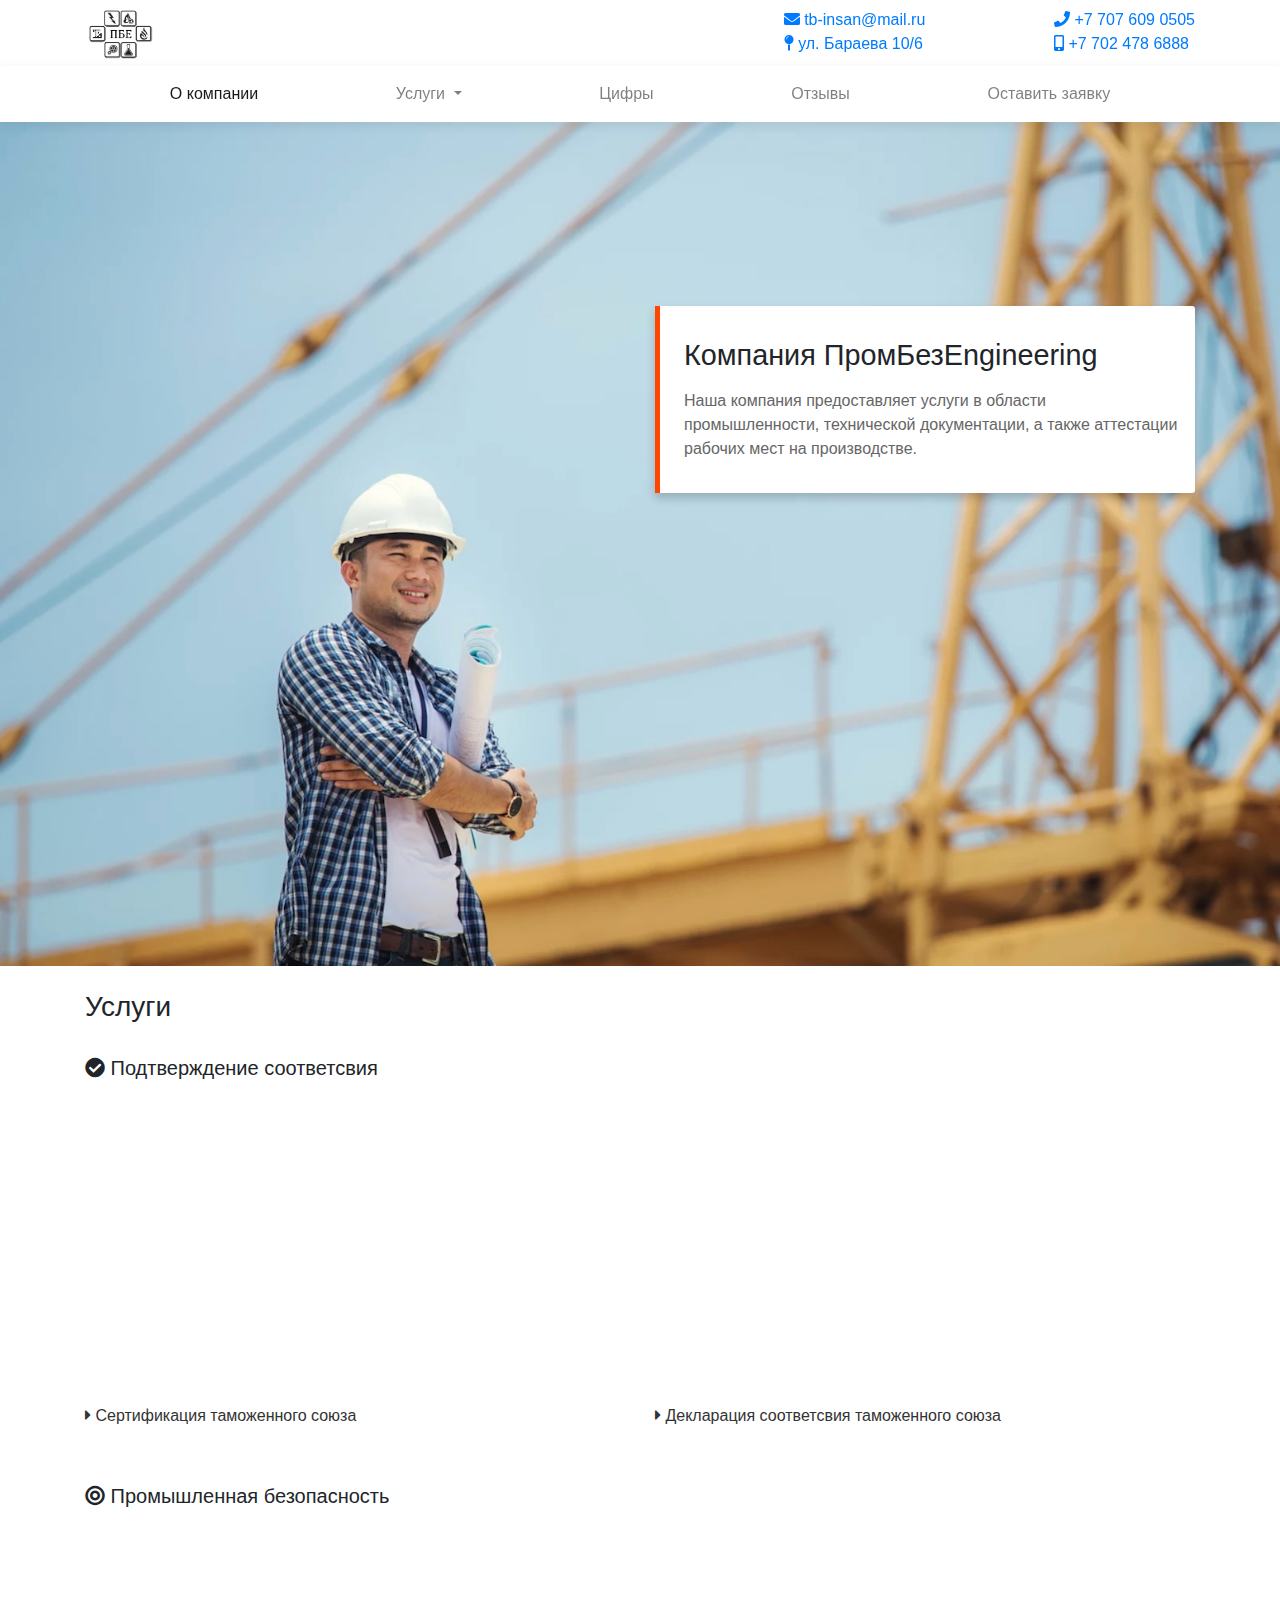
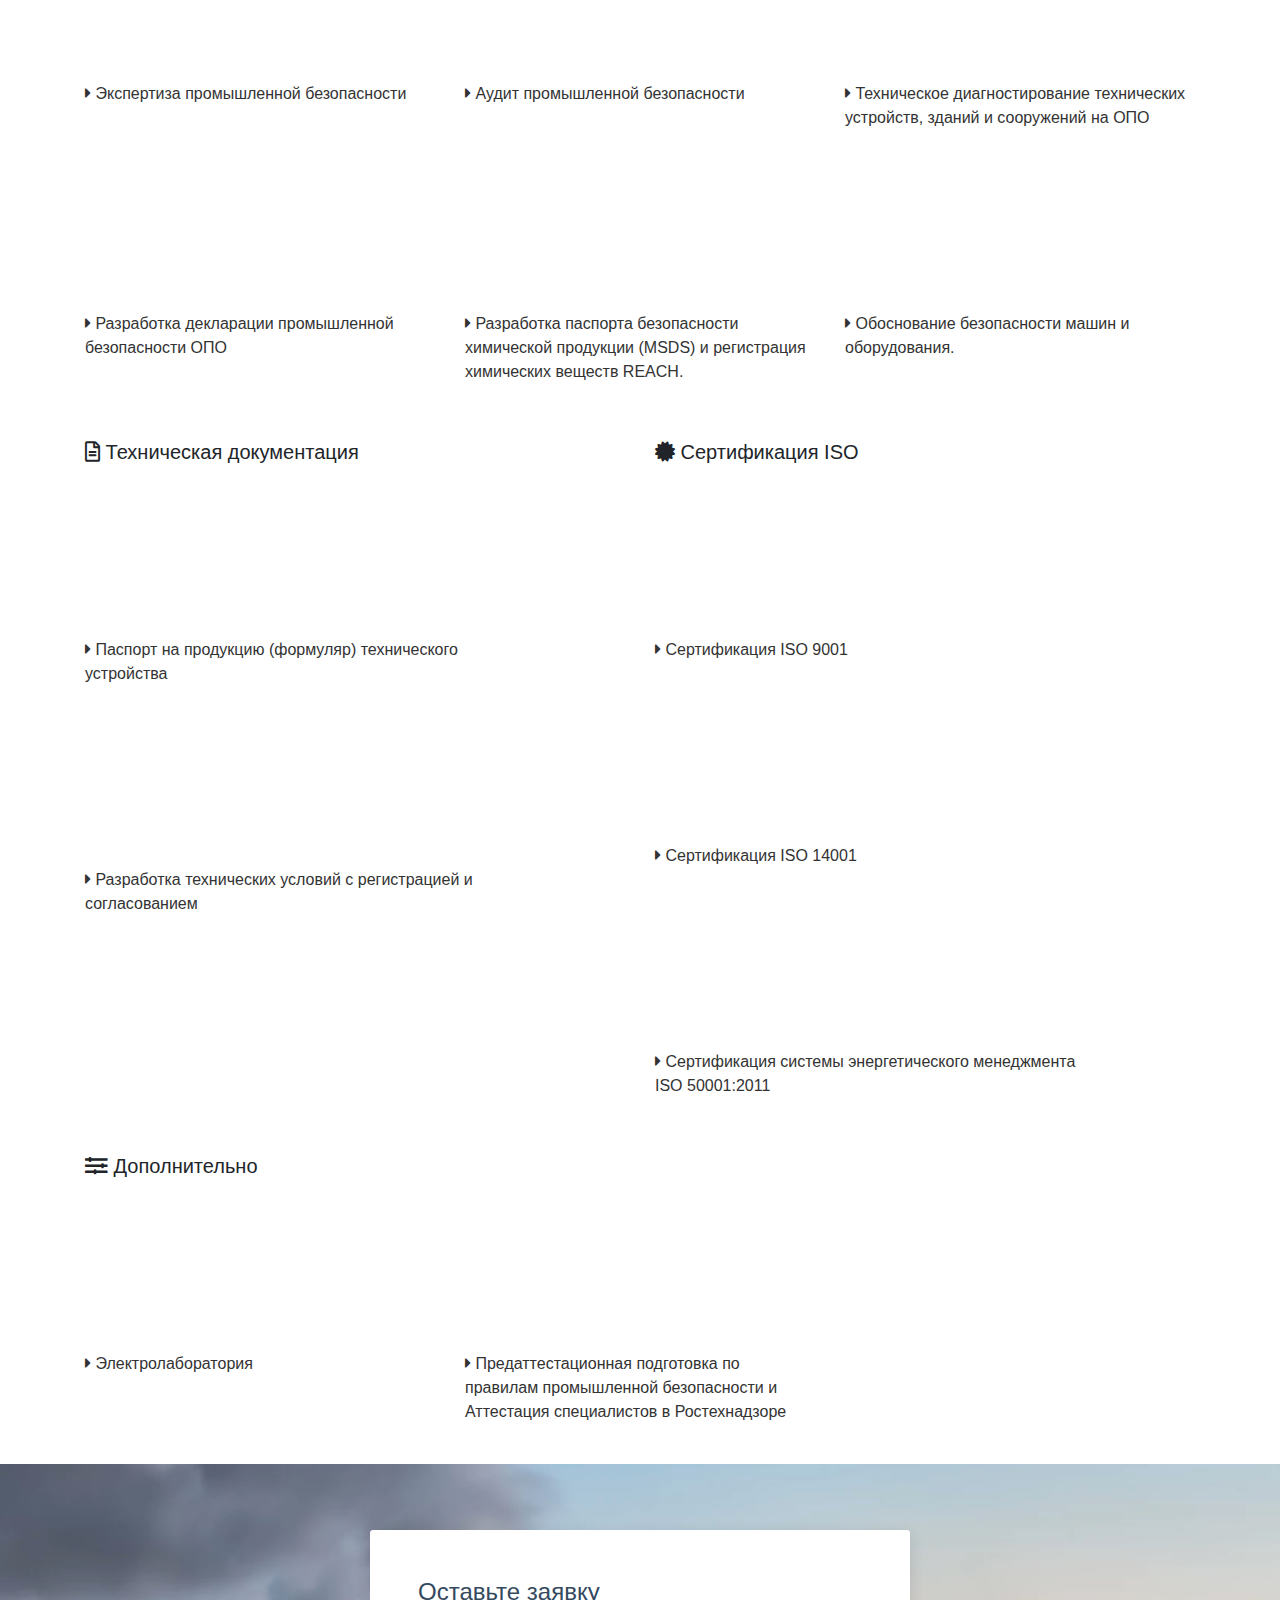
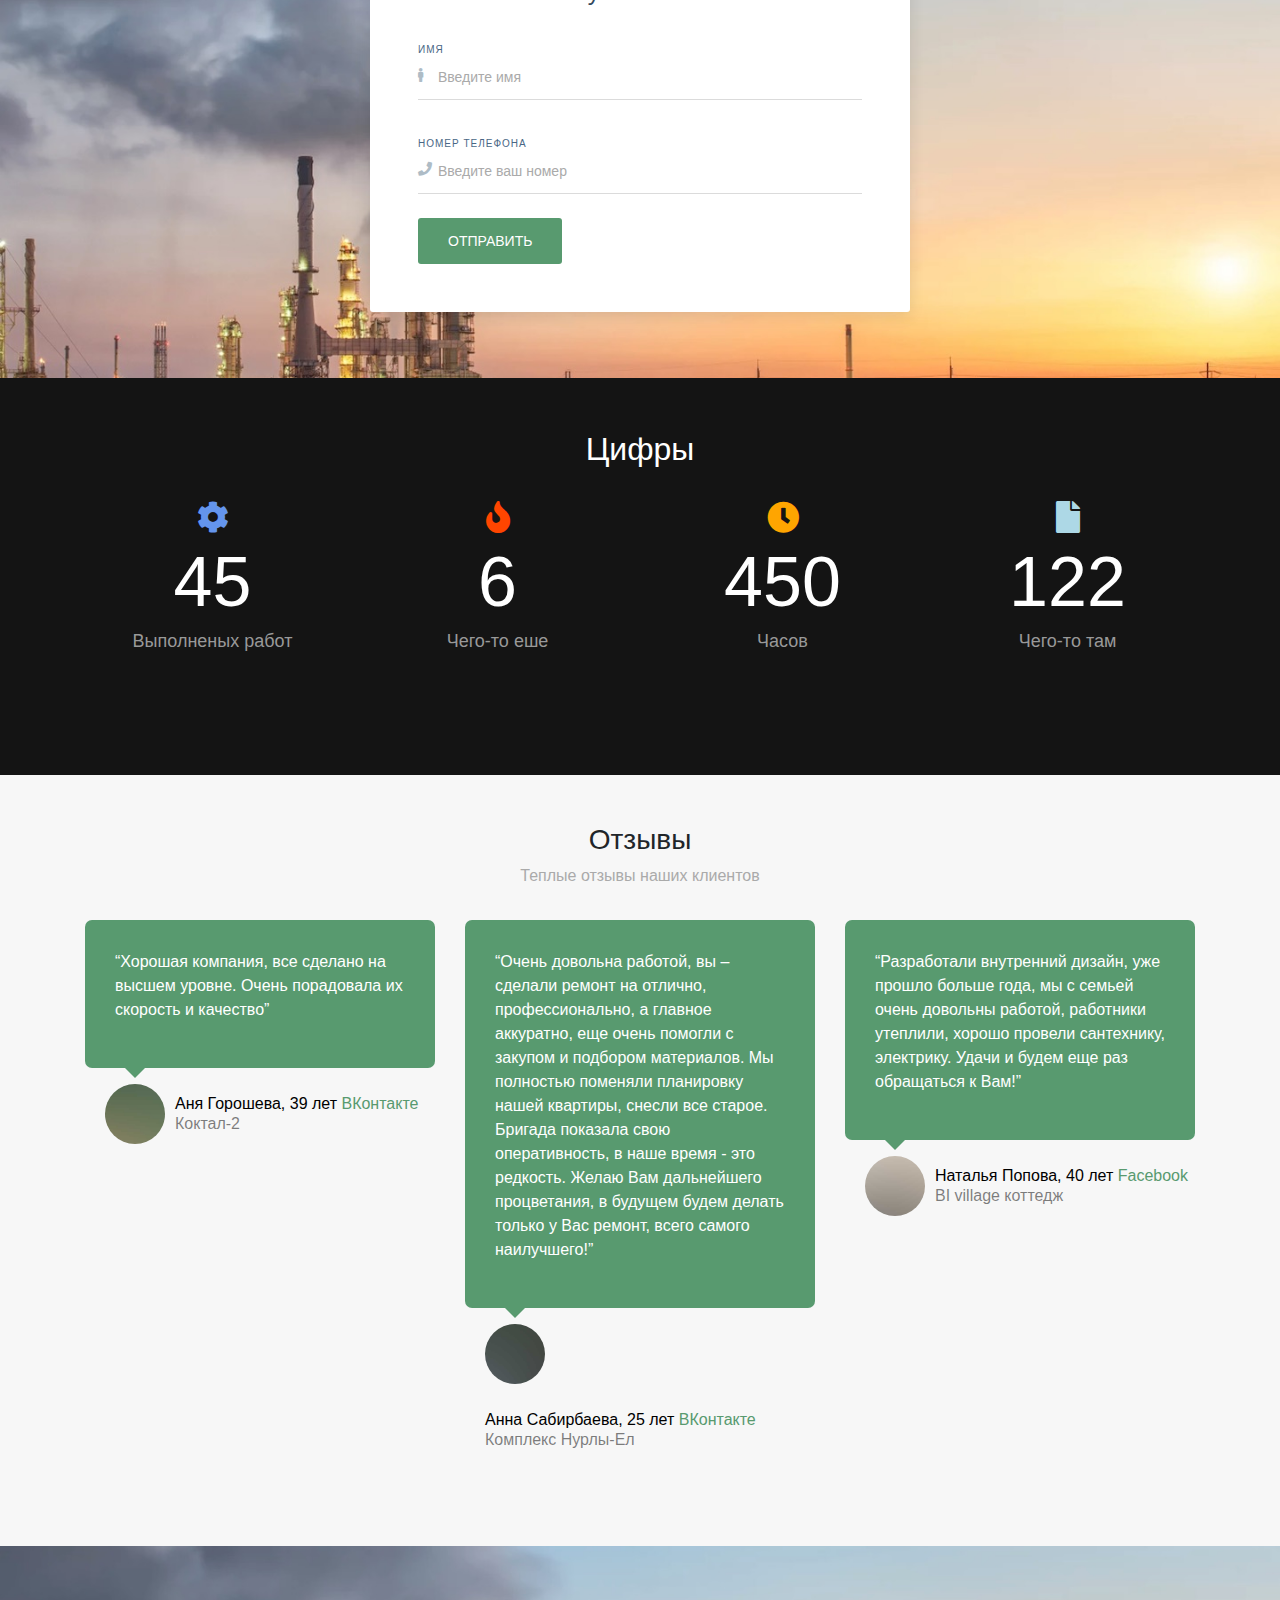
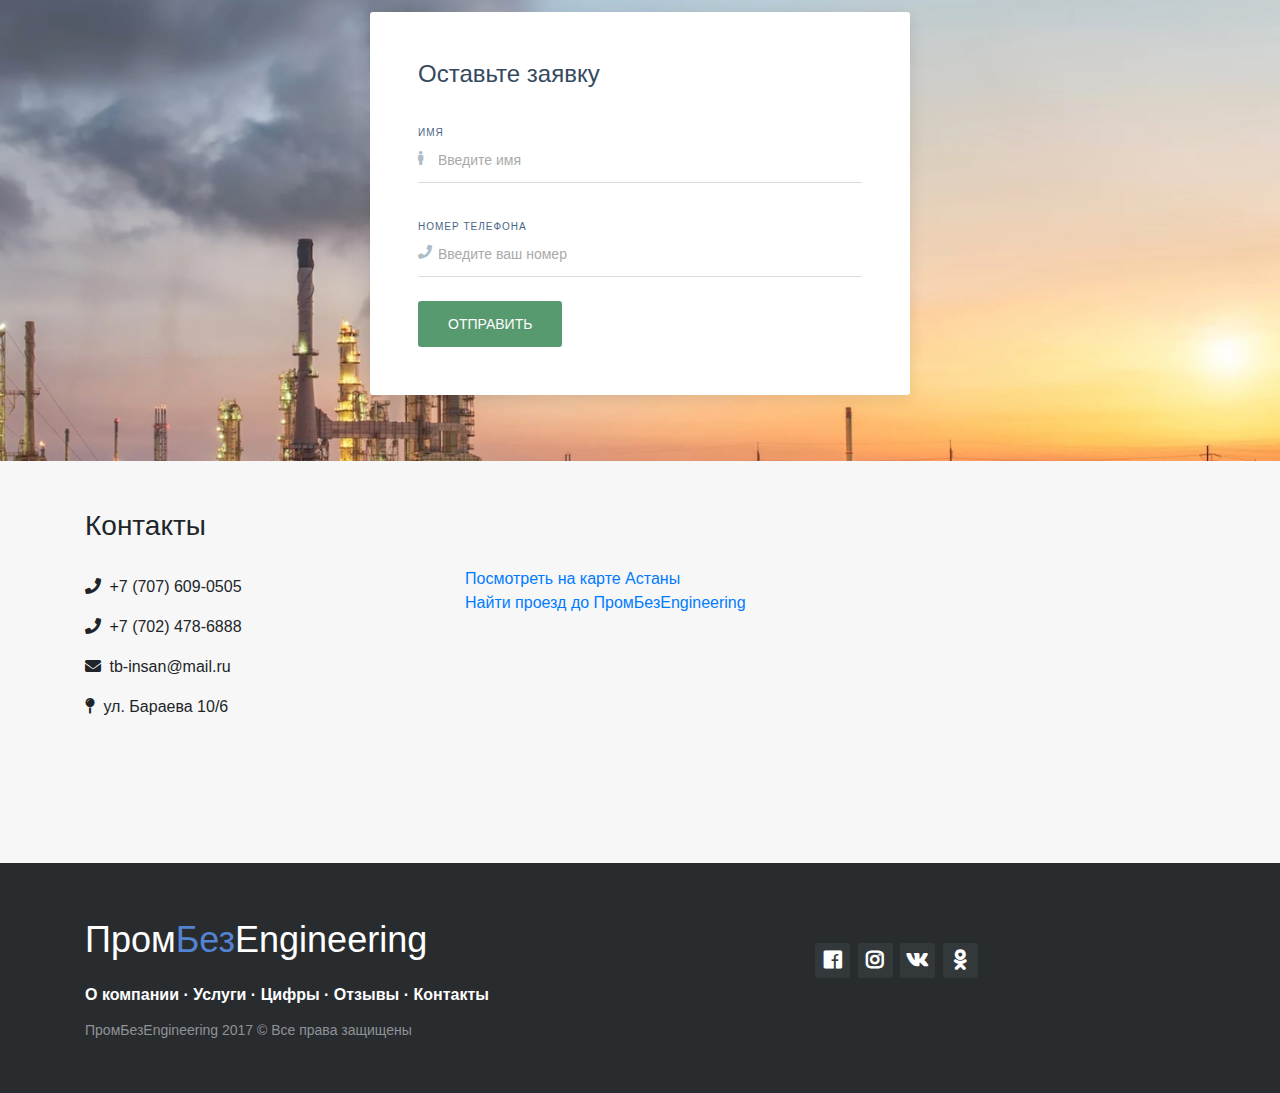
==== index.html @ 395b8ff5 "files uploaded" ====
<!DOCTYPE html>
<!--[if lt IE 7]><html class="no-js lt-ie9 lt-ie8 lt-ie7"> <![endif]-->
<!--[if IE 7]><html class="no-js lt-ie9 lt-ie8"> <![endif]-->
<!--[if IE 8]><html class="no-js lt-ie9"> <![endif]-->
<!--[if gt IE 8]><!--> <html class="no-js"> <!--<![endif]-->
    <head>
        <meta charset="utf-8">
        <meta http-equiv="X-UA-Compatible" content="IE=edge">
        <title></title>
        <meta name="description" content="">
        <meta name="viewport" content="width=device-width, initial-scale=1">

        <!-- Place favicon.ico and apple-touch-icon.png in the root directory -->

        <link rel="stylesheet" href="css/normalize.css">
        <link rel="stylesheet" href="modules/bootstrap/css/bootstrap.min.css">
        <link href="modules/fontawesome/css/fontawesome-all.min.css" rel="stylesheet">
        <link href="css/modernforms.css" rel="stylesheet">
        <link rel="stylesheet" href="css/main.css">

    </head>
    <body>
        <!--[if lt IE 7]><p class="browsehappy">You are using an <strong>outdated</strong> browser. Please <a href="http://browsehappy.com/">upgrade your browser</a> to improve your experience.</p><![endif]-->

        <header class="bg-white">
            <div class="container py-2" id="top-header">
                <div class="row">
                    <button class="navbar-toggler d-md-none mr-auto" type="button" data-toggle="collapse" data-target="#navbarSupportedContent" aria-controls="navbarSupportedContent" aria-expanded="false" aria-label="Toggle navigation">
                        <span class="fas fa-bars"></span>
                    </button>
                    <div class="logo-container mx-auto ml-md-0 col-4 text-center text-md-left">
                        <a href="index.html"> <img src="img/12.bmp" height="55px"> </a>
                    </div>
                    <div class="d-md-flex d-none information-container ml-auto col-6 row mr-0">
                        <div class="social-links ml-auto">
                            <div>
                                <a href="mailto: tb-insan@mail.ru">
                                    <span class="fas fa-envelope"></span>
                                    <span class="d-none d-md-inline">tb-insan@mail.ru</span>
                                </a>
                            </div>
                            <div>
                                <a href="#contacts">
                                    <span class="fas fa-map-pin"></span>
                                    <span class="d-none d-md-inline">ул. Бараева 10/6</span>
                                </a>
                            </div>
                        </div>
                        <div class="contacts ml-auto">
                            <div>
                                <a href="tel: +77076090505">
                                    <span class="fas fa-phone"></span>
                                    <span class="d-none d-md-inline">+7 707 609 0505</span>
                                </a>
                            </div>
                            <div>
                                <a href="tel: +77024786888">
                                    <span class="fas fa-mobile-alt"></span>
                                    <span class="d-none d-md-inline">+7 702 478 6888</span>
                                </a>
                            </div>
                        </div>
                    </div>
                    <div class="d-md-none ml-auto py-2 px-3">
                        <a href="tel: +77024786888">
                            <span class="fas fa-phone fa-2x"></span>
                        </a>
                    </div>
                </div>
            </div>
            <nav class="navbar navbar-expand-md navbar-light p-0">
                <div class="container">
                    <div class="collapse navbar-collapse px-3 py-2" id="navbarSupportedContent">
                        <ul class="navbar-nav justify-content-around w-100 my-0">
                            <li class="nav-item active">
                                <a class="nav-link" href="index.html#home">О компании <span class="sr-only">(current)</span></a>
                            </li>
                            <li class="nav-item dropdown">
                                <a class="nav-link dropdown-toggle" href="#" id="navbarDropdown" role="button" data-toggle="dropdown" aria-haspopup="true" aria-expanded="false">
                                    Услуги
                                </a>
                                <div class="dropdown-menu" aria-labelledby="navbarDropdown">
                                    <a class="dropdown-item" href="index.html#service-PS">Подтверждение соответствия</a>
                                    <a class="dropdown-item" href="index.html#service-PB">Промышленная безопасность</a>
                                    <a class="dropdown-item" href="index.html#service-TD">Техническая документация</a>
                                    <a class="dropdown-item" href="index.html#service-ISO">Сертификация ISO</a>
                                </div>
                            </li>
                            <li class="nav-item">
                                <a class="nav-link" href="index.html#counters">Цифры</a>
                            </li>
                            <li class="nav-item">
                                <a class="nav-link" href="index.html#testimonials">Отзывы</a>
                            </li>
                            <li class="nav-item">
                                <a class="nav-link" href="index.html#feedback">Оставить заявку</a>
                            </li>
                        </ul>
                    </div>
                </div>
            </nav>
        </header>


        <section id="home" >
            <div style="background-image: url(img/bg2.jpg); background-size: cover; background-position: 30% bottom; height: 100%;">
                <div class="container pt-md-5">
                    <div class="row">
                        <div class="col-md-6 ml-auto pt-lg-5">
                            <div class="home-utp p-3 pl-4">
                                <h3 class="my-3">Компания ПромБезEngineering</h3>
                                <p style="color: #666;">
                                    Наша компания предоставляет услуги в области промышленности, технической документации, а также аттестации рабочих мест на производстве.
                                </p>
                            </div>
                        </div>
                    </div>
                </div>
            </div>
        </section>

        <section id="services" class="bg-white">
            <div class="container bg-white pt-2">
                <div class="row">
                    <h3 class="col-12 my-3">Услуги</h3>
                    <div class="col-12 mb-3 clearfix" id="service-PS">
                        <h5 class="my-3"><span class="fa fa-check-circle"></span> Подтверждение соответсвия</h5>
                        <div class="row PS-items">
                            <div class="col-md-6 mb-4 PS-item service-item">
                                <a href="/sertifikatsia-tamozhennogo-soyuza.html">
                                    <div class="image-container" style="height: 300px; background-image: url(https://pp.userapi.com/c831408/v831408331/40dc6/Cf6LE8luIQc.jpg)">
                                        <div class="hover-screen">
                                            <p><span class="fas fa-arrow-circle-right"></span> Перейти</p>
                                        </div>
                                    </div>
                                    <p class="my-0"><span class="fas fa-caret-right"></span> Сертификация таможенного союза</p>
                                </a>
                            </div>
                            <div class="col-md-6 mb-4 PS-item service-item">
                                <a href="/declaratsia-sootvetstviya-tamozhennogo-soyuza.html">
                                    <div class="image-container" style="height: 300px; background-image: url(https://pp.userapi.com/c831408/v831408331/40e1b/3IUybwewgS4.jpg)">
                                        <div class="hover-screen">
                                            <p><span class="fas fa-arrow-circle-right"></span> Перейти</p>
                                        </div>
                                    </div>
                                    <p class="my-0"><span class="fas fa-caret-right"></span> Декларация соответсвия таможенного союза</p>
                                </a>
                            </div>
                        </div>
                    </div>
                    <div class="col-12 mb-3 clearfix" id="service-PB">
                        <h5 class="my-3"><span class="fa fa-bullseye"></span> Промышленная безопасность</h5>
                        <div class="row PB-items">
                            <div class="col-md-4 mb-4 PB-item service-item">
                                <a href="promyshlennaya_bezopasnost.html#EPB">
                                    <div class="image-container" style="background-image: url(http://eko22-obr.ru/images/news/pic03.jpg)">
                                        <div class="hover-screen">
                                            <p><span class="fas fa-arrow-circle-right"></span> Перейти</p>
                                        </div>
                                    </div>
                                    <p class="my-0"><span class="fas fa-caret-right"></span> Экспертиза промышленной безопасности</p>
                                </a>
                            </div>
                            <div class="col-md-4 mb-4 PB-item service-item">
                                <a href="promyshlennaya_bezopasnost.html#APB">
                                    <div class="image-container" style="background-image: url(http://пожарный-выход.рф/assets/images/peaceofmind_01.jpg)">
                                        <div class="hover-screen">
                                            <p><span class="fas fa-arrow-circle-right"></span> Перейти</p>
                                        </div>
                                    </div>
                                    <p class="my-0"><span class="fas fa-caret-right"></span> Аудит промышленной безопасности</p>
                                </a>
                            </div>
                            <div class="col-md-4 mb-4 PB-item service-item">
                                <a href="promyshlennaya_bezopasnost.html#TDTU">
                                    <div class="image-container" style="background-image: url(http://standart-moscow.ru/images/content-pictures/13.jpg); background-position-x: right">
                                        <div class="hover-screen">
                                            <p><span class="fas fa-arrow-circle-right"></span> Перейти</p>
                                        </div>
                                    </div>
                                    <p class="my-0"><span class="fas fa-caret-right"></span> Техническое диагностирование технических устройств, зданий и сооружений на ОПО</p>
                                </a>
                            </div>
                            <div class="col-md-4 mb-4 PB-item service-item">
                                <a href="promyshlennaya_bezopasnost.html#RDPBO">
                                    <div class="image-container" style="background-image: url(https://pp.userapi.com/c834200/v834200951/7d7d3/CB2hUfBLVLk.jpg)">
                                        <div class="hover-screen">
                                            <p><span class="fas fa-arrow-circle-right"></span> Перейти</p>
                                        </div>
                                    </div>
                                    <p class="my-0"><span class="fas fa-caret-right"></span> Разработка декларации промышленной безопасности ОПО</p>
                                </a>
                            </div>
                            <div class="col-md-4 mb-4 PB-item service-item">
                                <a href="promyshlennaya_bezopasnost.html#RPBHP">
                                    <div class="image-container" style="background-image: url(https://pp.userapi.com/c834102/v834102951/85cf5/eIB5-0vWYN4.jpg); background-position-y: top">
                                        <div class="hover-screen">
                                            <p><span class="fas fa-arrow-circle-right"></span> Перейти</p>
                                        </div>
                                    </div>
                                    <p class="my-0"><span class="fas fa-caret-right"></span> Разработка паспорта безопасности химической продукции (MSDS) и регистрация химических веществ REACH.</p>
                                </a>
                            </div>
                            <div class="col-md-4 mb-4 PB-item service-item">
                                <a href="promyshlennaya_bezopasnost.html#OBMO">
                                    <div class="image-container" style="background-image: url(https://pp.userapi.com/c830709/v830709951/3aa85/hq3RFZd-JFQ.jpg)">
                                        <div class="hover-screen">
                                            <p><span class="fas fa-arrow-circle-right"></span> Перейти</p>
                                        </div>
                                    </div>
                                    <p class="my-0"><span class="fas fa-caret-right"></span> Обоснование безопасности машин и оборудования.</p>
                                </a>
                            </div>
                        </div>
                    </div>
                    <div class="col-md-6 mb-3 clearfix" id="service-TD">
                        <h5 class="my-3"><span class="far fa-file-alt"></span> Техническая документация</h5>
                        <div class="row">
                            <div class="col-md-10 mb-4 TD-item service-item">
                                <a href="uslugi.html#PNPTU">
                                    <div class="image-container" style="background-image: url(https://pp.userapi.com/c841633/v841633951/648da/WK072KONtE8.jpg)">
                                        <div class="hover-screen">
                                            <p><span class="fas fa-arrow-circle-right"></span> Перейти</p>
                                        </div>
                                    </div>
                                    <p class="my-0"><span class="fas fa-caret-right"></span> Паспорт на продукцию (формуляр) технического устройства</p>
                                </a>
                            </div>
                            <div class="col-md-10 mb-4 TD-item service-item">
                                <a href="uslugi.html#RTURS">
                                    <div class="image-container" style="background-image: url(https://pp.userapi.com/c841633/v841633002/58503/swZ9cr-rINA.jpg)">
                                        <div class="hover-screen">
                                            <p><span class="fas fa-arrow-circle-right"></span> Перейти</p>
                                        </div>
                                    </div>
                                    <p class="my-0"><span class="fas fa-caret-right"></span> Разработка технических условий с регистрацией и согласованием</p>
                                </a>
                            </div>
                        </div>
                    </div>
                    <div class="col-md-6 mb-3 clearfix" id="service-ISO">
                        <h5 class="my-3"><span class="fas fa-certificate"></span> Сертификация ISO</h5>
                        <div class="row">
                            <div class="col-md-10 mb-4 TD-item service-item">
                                <a href="uslugi.html#SISO9001">
                                    <div class="image-container" style="background-image: url(https://pp.userapi.com/c841633/v841633002/5851b/RlEJDnIdsOU.jpg)">
                                        <div class="hover-screen">
                                            <p><span class="fas fa-arrow-circle-right"></span> Перейти</p>
                                        </div>
                                    </div>
                                    <p class="my-0"><span class="fas fa-caret-right"></span> Сертификация ISO 9001</p>
                                </a>
                            </div>
                            <div class="col-md-10 mb-4 TD-item service-item">
                                <a href="uslugi.html#SISO14001">
                                    <div class="image-container" style="background-image: url(https://pp.userapi.com/c841633/v841633002/58514/96yMHMT0w-Q.jpg)">
                                        <div class="hover-screen">
                                            <p><span class="fas fa-arrow-circle-right"></span> Перейти</p>
                                        </div>
                                    </div>
                                    <p class="my-0"><span class="fas fa-caret-right"></span> Сертификация ISO 14001</p>
                                </a>
                            </div>
                            <div class="col-md-10 mb-4 TD-item service-item">
                                <a href="uslugi.html#SISO50001">
                                    <div class="image-container" style="background-image: url(http://aecom.vn/uploads/news/controller-power1.jpg)">
                                        <div class="hover-screen">
                                            <p><span class="fas fa-arrow-circle-right"></span> Перейти</p>
                                        </div>
                                    </div>
                                    <p class="my-0"><span class="fas fa-caret-right"></span> Сертификация системы энергетического менеджмента ISO 50001:2011</p>
                                </a>
                            </div>
                        </div>
                    </div>
                    <div class="col-md-12 mb-3 clearfix" id="service-ADD">
                        <h5 class="my-3"><span class="fas fa-sliders-h"></span> Дополнительно</h5>
                        <div class="row">
                            <div class="col-md-4 mb-4 TD-item service-item">
                                <a href="uslugi.html#Elektro">
                                    <div class="image-container" style="background-image: url(http://www.serconsrus.ru/upload/zakon/%D0%AD%D0%BB%D0%B5%D0%BA%D1%82%D1%80%D0%BE%D0%BB%D0%B0%D0%B1%D0%BE%D1%80%D0%B0%D1%82%D0%BE%D1%80%D0%B8%D1%8F.jpg)">
                                        <div class="hover-screen">
                                            <p><span class="fas fa-arrow-circle-right"></span> Перейти</p>
                                        </div>
                                    </div>
                                    <p class="my-0"><span class="fas fa-caret-right"></span> Электролаборатория</p>
                                </a>
                            </div>
                            <div class="col-md-4 mb-4 TD-item service-item">
                                <a href="uslugi.html#PPPPB">
                                    <div class="image-container" style="background-image: url(https://pp.userapi.com/c841026/v841026002/59198/jZzNoe16KeQ.jpg)">
                                        <div class="hover-screen">
                                            <p><span class="fas fa-arrow-circle-right"></span> Перейти</p>
                                        </div>
                                    </div>
                                    <p class="my-0"><span class="fas fa-caret-right"></span> Предаттестационная подготовка по правилам промышленной безопасности и Аттестация специалистов в Ростехнадзоре</p>
                                </a>
                            </div>
                        </div>
                    </div>
                </div>
            </div>
        </section>

        <section id="feedback" class="py-3" style="background-image: url(img/bg1.jpg); background-size: cover; background-position: center">
            <div class="modern-forms">
                <div class="modern-container mc2 p-5 px-5 clearfix">
                    <h4 class="my-0">Оставьте заявку</h4>
                    <form class="mt-5">
                        <fieldset>
                            <div class="field-group prepend-icon mb-5">
                                <input type="text" class="mdn-input" placeholder="Введите имя" name="name">
                                <label class="mdn-label">Имя</label>
                                <span class="mdn-icon"><i class="fa fa-male"></i></span>
                                <span class="mdn-bar"></span>
                            </div>
                            <div class="field-group prepend-icon mb-4">
                                <input type="tel" class="mdn-input" placeholder="Введите ваш номер" name="phone">
                                <label class="mdn-label">Номер телефона</label>
                                <span class="mdn-icon"><i class="fa fa-phone"></i></span>
                                <span class="mdn-bar"></span>
                            </div>
                        </fieldset>
                        <div class="mdn-footer">
                            <button type="submit" class="mdn-button btn-primary">Отправить</button>
                        </div>
                    </form>
                </div><!-- modern-container -->
            </div>
        </section>

        <section id="counters" class="py-1 pb-5" style="background-image: url(img/full_image_1.jpg); background-attachment: fixed;">
            <div class="overlay"></div>
            <div class="container my-5">
                <div class="row">
                    <div class="col-md-12 section-heading text-center ">
                        <h2>Цифры</h2>
                    </div>
                </div>
                <div class="row text-center mt-4">
                    <div class="col-md-3 mb-4 col-sm-6 col-xs-12">
                        <div class="counter ">
                            <i class="fa fa-cog fa-2x" style="color: cornflowerblue"></i>
                            <h1 class="counter-number js-counter my-1" data-from="0" data-to="45" data-speed="1000" data-refresh-interval="50">45</h1>
                            <span class="counter-label small">Выполненых работ</span>
                        </div>
                    </div>
                    <div class="col-md-3 mb-4 col-sm-6 col-xs-12">
                        <div class="counter ">
                            <i class="fa fa-fire fa-2x" style="color: orangered"></i>
                            <h1 class="counter-number js-counter my-1" data-from="0" data-to="6" data-speed="1000" data-refresh-interval="50">6</h1>
                            <span class="counter-label small">Чего-то еше</span>
                        </div>
                    </div>
                    <div class="col-md-3 mb-4 col-sm-6 col-xs-12">
                        <div class="counter ">
                            <i class="fa fa-clock fa-2x" style="color: orange"></i>
                            <h1 class="counter-number js-counter my-1" data-from="0" data-to="450" data-speed="2000" data-refresh-interval="50">450</h1>
                            <span class="counter-label small">Часов</span>
                        </div>
                    </div>
                    <div class="col-md-3 mb-4 col-sm-6 col-xs-12">
                        <div class="counter ">
                            <i class="fa fa-file fa-2x" style="color: lightblue"></i>
                            <h1 class="counter-number js-counter my-1" data-from="0" data-to="122" data-speed="2000" data-refresh-interval="50">122</h1>
                            <span class="counter-label small">Чего-то там</span>
                        </div>
                    </div>
                </div>
            </div>
        </section>

        <section id="testimonials" class="py-5" data-section="testimonials">
            <div class="container">
                <div class="row pb-3">
                    <div class="col-md-12 section-heading text-center">
                        <h3 class="">Отзывы</h3>
                        <div class="row">
                            <div class="col-md-12 text-center" style="color:#aaa;">
                                <p>Теплые отзывы наших клиентов</p>
                            </div>
                        </div>
                    </div>
                </div>
                <div class="row">
                    <div class="col-md-4">
                        <div class="box-testimony">
                            <blockquote class="-2">
                                <p>&ldquo;Хорошая компания, все сделано на высшем уровне. Очень порадовала их скорость и качество&rdquo;</p>
                            </blockquote>
                            <div class="author ">
                                <figure><img src="img/person1.jpg" alt="Person"></figure>
                                <p>
                                    Аня Горошева, 39 лет <a href="#" target="_blank">ВКонтакте</a> <span class="subtext">Коктал-2</span>
                                </p>
                            </div>
                        </div>
                    </div>
                    <div class="col-md-4">
                        <div class="box-testimony">
                            <blockquote class="-2">
                                <p>&ldquo;Очень довольна работой, вы – сделали ремонт на отлично, профессионально, а главное аккуратно, еще очень помогли с закупом и подбором материалов. Мы полностью поменяли планировку нашей квартиры, снесли все старое. Бригада показала свою оперативность, в наше время - это редкость. Желаю Вам дальнейшего процветания, в будущем будем делать только у Вас ремонт, всего самого наилучшего!&rdquo;</p>
                            </blockquote>
                            <div class="author ">
                                <figure><img src="img/person3.jpg" alt="Person"></figure>
                                <p>
                                    Анна Сабирбаева, 25 лет <a href="#" target="_blank">ВКонтакте</a> <span class="subtext">Комплекс Нурлы-Ел</span>
                                </p>
                            </div>
                        </div>
                    </div>
                    <div class="col-md-4">
                        <div class="box-testimony">
                            <blockquote class="-2">
                                <p>&ldquo;Разработали внутренний дизайн, уже прошло больше года, мы с семьей очень довольны работой, работники утеплили, хорошо провели сантехнику, электрику. Удачи и будем еще раз обращаться к Вам!&rdquo;</p>
                            </blockquote>
                            <div class="author ">
                                <figure><img src="img/person2.jpg" alt="Person"></figure>
                                <p>
                                    Наталья Попова, 40 лет <a href="#" target="_blank">Facebook</a> <span class="subtext">BI village коттедж</span>
                                </p>
                            </div>
                        </div>
                    </div>


                </div>
            </div>
        </section>

        <section id="feedback-2" class="py-3" style="background-image: url(img/bg1.jpg); background-size: cover; background-position: center">
            <div class="modern-forms">
                <div class="modern-container mc2 p-5 px-5 clearfix">
                    <h4 class="my-0">Оставьте заявку</h4>
                    <form class="mt-5">
                        <fieldset>
                            <div class="field-group prepend-icon mb-5">
                                <input type="text" class="mdn-input" placeholder="Введите имя">
                                <label class="mdn-label">Имя</label>
                                <span class="mdn-icon"><i class="fa fa-male"></i></span>
                                <span class="mdn-bar"></span>
                            </div>
                            <div class="field-group prepend-icon mb-4">
                                <input type="tel" class="mdn-input" placeholder="Введите ваш номер">
                                <label class="mdn-label">Номер телефона</label>
                                <span class="mdn-icon"><i class="fa fa-phone"></i></span>
                                <span class="mdn-bar"></span>
                            </div>
                        </fieldset>
                        <div class="mdn-footer">
                            <button type="submit" class="mdn-button btn-primary">Отправить</button>
                        </div>
                    </form>
                </div><!-- modern-container -->
            </div>
        </section>

        <section id="contacts" class="py-5">
            <div class="container">
                <h3>Контакты</h3>
                <div class="row mt-4">
                    <div class="col-md-4 mt-2">
                        <p>
                            <span class="fa fa-phone mr-1"></span>
                            <span>+7 (707) 609-0505</span>
                        </p>
                        <p>
                            <span class="fa fa-phone mr-1"></span>
                            <span>+7 (702) 478-6888</span>
                        </p>
                        <p>
                            <span class="fa fa-envelope mr-1"></span>
                            <span>tb-insan@mail.ru</span>
                        </p>
                        <p>
                            <span class="fa fa-map-pin mr-1"></span>
                            <span>ул. Бараева 10/6</span>
                        </p>
                    </div>
                    <div class="col-md-8">
                        <a class="dg-widget-link" href="http://2gis.kz/astana/firm/70000001018116290/center/71.437346,51.156174/zoom/16?utm_medium=widget-source&utm_campaign=firmsonmap&utm_source=bigMap">Посмотреть на карте Астаны</a><div class="dg-widget-link"><a href="http://2gis.kz/astana/center/71.437346,51.156174/zoom/16/routeTab/rsType/bus/to/71.437346,51.156174╎ПромБезEngineering?utm_medium=widget-source&utm_campaign=firmsonmap&utm_source=route">Найти проезд до ПромБезEngineering</a></div><script charset="utf-8" src="https://widgets.2gis.com/js/DGWidgetLoader.js"></script><script charset="utf-8">new DGWidgetLoader({"width":'100%',"height":400,"borderColor":"#a3a3a3","pos":{"lat":51.156174,"lon":71.437346,"zoom":16},"opt":{"city":"astana"},"org":[{"id":"70000001018116290"}]});</script><noscript style="color:#c00;font-size:16px;font-weight:bold;">Виджет карты использует JavaScript. Включите его в настройках вашего браузера.</noscript>
                    </div>
                </div>
            </div>
        </section>

        <footer class="footer-distributed">

            <div class="container">
                <div class="footer-left">

                    <h3 class="d-none d-sm-block">Пром<span>Без</span>Engineering</h3>

                    <p class="footer-links">
                        <a href="index.html#home">О компании</a>
                        ·
                        <a href="index.html#services">Услуги</a>
                        ·
                        <a href="index.html#counters">Цифры</a>
                        ·
                        <a href="index.html#testimonials">Отзывы</a>
                        ·
                        <a href="#contacts">Контакты</a>
                    </p>

                    <p class="footer-company-name">ПромБезEngineering 2017 &copy; Все права защищены </p>
                </div>

                <div class="footer-center">

                </div>

                <div class="footer-right">

                    <p class="footer-company-about">

                    </p>

                    <div class="footer-icons">

                        <a href="#"><i class="fab fa-facebook"></i></a>
                        <a href="#"><i class="fab fa-instagram"></i></a>
                        <a href="#"><i class="fab fa-vk"></i></a>
                        <a href="#"><i class="fab fa-odnoklassniki"></i></a>

                    </div>

                </div>
            </div>
        </footer>

        <script src="js/vendor/jquery-3.2.1.min.js"></script>
        <script src="js/vendor/popper.min.js"></script>
        <script src="modules/bootstrap/js/bootstrap.min.js"></script>
        <script src="js/vendor/jquery.waypoints.min.js"></script>
        <script src="js/vendor/jquery.countTo.js"></script>
        <script src="js/plugins.js"></script>
        <script src="js/main.js"></script>
        <script src="js/vendor/modernizr-2.6.2.min.js"></script>
        <!-- FOR IE9 below -->
        <!--[if lt IE 9]><script src="js/vendor/respond.min.js"></script><![endif]-->

        <!-- Google Analytics: change UA-XXXXX-X to be your site's ID. -->
        <script>
            (function(b,o,i,l,e,r){b.GoogleAnalyticsObject=l;b[l]||(b[l]=
            function(){(b[l].q=b[l].q||[]).push(arguments)});b[l].l=+new Date;
            e=o.createElement(i);r=o.getElementsByTagName(i)[0];
            e.src='//www.google-analytics.com/analytics.js';
            r.parentNode.insertBefore(e,r)}(window,document,'script','ga'));
            ga('create','UA-XXXXX-X');ga('send','pageview');
        </script>
    </body>
</html>
---- css/modernforms.css ----
.modern-forms,
.modern-forms *{
	-webkit-box-sizing: border-box;
	-moz-box-sizing: border-box;
	box-sizing: border-box;
}

.modern-forms {
	line-height: 1.231;
	font-weight: normal;
	font-size: 16px;
	color: #34495E;
	overflow: auto;
}

.modern-container{
	margin:50px auto; 
	max-width:80%;
	background:#fff;
	border-radius: 3px;
	box-shadow: 0 3px 15px rgba(0,0,0,.1);
}

.modern-forms .mdn-shadow{ 
	-webkit-box-shadow:0 2px 5px 0 rgba(0,0,0,.15),0 2px 10px 0 rgba(0,0,0,.15);
	-moz-box-shadow:0 2px 5px 0 rgba(0,0,0,.15),0 2px 10px 0 rgba(0,0,0,.15);
	box-shadow:0 2px 5px 0 rgba(0,0,0,.15),0 2px 10px 0 rgba(0,0,0,.15);
}

.modern-forms .mc1{ max-width:1024px; }
.modern-forms .mc2{ width:540px; }

.modern-forms .mdn-group{ margin-bottom:20px; }
.modern-forms .field-group{ display:block; position:relative; }
.modern-forms .field-group{ margin-bottom:20px; }

/*  all elements inputs | textarea | selects | buttons 
------------------------------------------------------------- */
/* @element general styling :: fonts :: adjust accordingly
------------------------------------------------------------- */
.modern-forms :not(output):-moz-ui-invalid,
.modern-forms input:invalid { box-shadow: none; }
.modern-forms label, 
.modern-forms input,
.modern-forms button,
.modern-forms select,  
.modern-forms textarea {
	margin: 0;  
	font-size: 14px;
	font-weight: normal;
	color: #34495E;
	outline:none;
}

/* @remove browser specific styling
----------------------------------------------- */
.modern-forms .mdn-input,
.modern-forms .mdn-textarea,
.modern-forms .mdn-select > select,
.modern-forms input[type="button"],
.modern-forms input[type="submit"],
.modern-forms input[type="search"],
.modern-forms .mdn-selectmulti select {
	-webkit-tap-highlight-color:transparent;
	-webkit-tap-highlight-color: rgba(0,0,0,0);		
	-webkit-border-radius:0px;
	border-radius: 0px;
	-webkit-appearance: none;
	-moz-appearance: none;
	appearance: none;
}

/* @placeholder styling
---------------------------------------------------------- -*/
.modern-forms ::-webkit-input-placeholder { color:#aaa; }
.modern-forms :-moz-placeholder { color: #aaa; }
.modern-forms ::-moz-placeholder { color: #aaa; }
.modern-forms :-ms-input-placeholder { color: #aaa;  }
.modern-forms .mdn-input.placeholder,
.modern-forms .mdn-textarea.placeholder{ color: #aaa; }

/* @basic styling for inputs 
----------------------------------------------------------- */
.modern-forms .mdn-input,
.modern-forms .mdn-textarea,
.modern-forms .mdn-select > select,
.modern-forms .mdn-select-multiple select{
	background: none;
	position: relative;
	vertical-align: top;
	border: 1px solid #DBDBDB;
	border-width:0 0 1px 0;	
	display: -moz-inline-stack;
    display: inline-block;
    *display: inline;
	color: #34495E;
	outline:none;
	height: 46px;
	width: 100%;
	*zoom: 1;
}

/* @select multiple element
------------------------------------------------ */
.modern-forms .mdn-select-multiple select { 
	width:100%; 
	height: 110px;
	padding:10px 0;
}

/* @select element
------------------------------------------------ */
.modern-forms .mdn-select:after {
	content: ' ';
	position: absolute;
	pointer-events: none;
	border: solid transparent;
	border-top-color: #B5B5B5;
	border-width: 4px;
	z-index: 100;
	bottom:10px;
	right: 5px;
	height: 0;
	width: 0;
}

.modern-forms .mdn-textarea {    
	resize: none;
	line-height: 19px;
	overflow: auto;
	max-width:100%;
	padding:12px 0;
	height:80px;
}

.modern-forms .mdn-bar {
	width:100%;
	position: absolute;
	display: block;
	bottom:0;
}

.modern-forms .mdn-bar:before, 
.modern-forms .mdn-bar:after {
	content: '';
	bottom: -1px;
	position: absolute;
	background: #389a4f;
	-webkit-transition: all 0.4s ease;
	-moz-transition: all 0.4s ease;
	-o-transition: all 0.4s ease;
	transition: all 0.4s ease;
	z-index: 2; 
	height:2px;
	width: 0;
}

/* @file inputs 
-------------------------------------------------------- */
.modern-forms .mdn-upload{ display:block; width:100%; }
.modern-forms .mdn-upload .mdn-file{
	width:100%;
	height:100%;
	cursor:pointer;
	padding:8px 10px;
	position:absolute;
	-moz-opacity:0;
	opacity: 0;
	z-index:11;
	bottom:0;	
	right:0;
}

.modern-forms .mdn-upload .mdn-button {
	position: absolute;
	top: 2px;
	right: 0;
	float: none;
	height: 38px;
	line-height: 38px;
	padding: 0 16px;
	z-index:10;
}

/* @radio and checkbox options
----------------------------------------------------- */
.modern-forms .mdn-option {
	position: relative;
	display: inline-block;
	vertical-align: middle;
	margin-right:10px;
}

.modern-forms .mdn-option > input {
	position: absolute;
	height: inherit;
	width: inherit;
	clip: rect(1px 1px 1px 1px); 
	clip: rect(1px, 1px, 1px, 1px);
	overflow: hidden;	
	opacity: 0;
	left: 0;
}
.modern-forms .mdn-checkbox, 
.modern-forms .mdn-radio { 
	position:relative;
	margin-right:2px;
	display: inline-block;
    border: 2px solid #B5B5B5;
	-webkit-transition:all 0.3s ease-in-out;
	-moz-transition:all 0.3s ease-in-out;
	-ms-transition:all 0.3s ease-in-out;
	-o-transition:all 0.3s ease-in-out;
	transition:all 0.3s ease-in-out;	
	-webkit-border-radius: 3px;
	-moz-border-radius: 3px; 
	-o-border-radius: 3px; 
	border-radius: 3px;	
	outline: none;	
	height: 21px;
	width: 21px;
	top:5px;
}

.modern-forms .mdn-checkbox:before, 
.modern-forms .mdn-radio:before {
    content: '';
	display: block;
	-webkit-box-sizing: content-box;
	-moz-box-sizing: content-box;
	-o-box-sizing: content-box;
	box-sizing: content-box;
	-webkit-transition:all .25s;
	-moz-transition:all .25s;
	transition:all .25s;
	padding: 0;	
	margin: 0; 
	height: 0;
	width: 0;
	opacity:0;				
}
.modern-forms .mdn-checkbox:before{
	width: 0;
	height: 0;
	-webkit-transition: -webkit-transform .33s cubic-bezier(.55, 0, .1, 1);
	-moz-transition: transform .33s cubic-bezier(.55, 0, .1, 1);
	-ms-transition: transform .33s cubic-bezier(.55, 0, .1, 1);
	-o-transition: transform .33s cubic-bezier(.55, 0, .1, 1);
	transition: transform .33s cubic-bezier(.55, 0, .1, 1);		
	-webkit-transform: rotate(0);
	-moz-transform: rotate(0);
	-ms-transform: rotate(0);
	-o-transform: rotate(0);
	transform: rotate(0);  
}

.modern-forms input:checked + .mdn-checkbox:before {
    position: absolute;
    top: 4px;
    left: 3px;
	width: 8px;
    height: 3px;	
    border: solid #fff;
    border-width: 0 0 3px 3px;
   -webkit-transform: rotate(-45deg);
    -moz-transform: rotate(-45deg);
    -ms-transform: rotate(-45deg);
    -o-transform: rotate(-45deg);
    transform: rotate(-45deg);
	opacity:1;

}

.modern-forms input:checked + .mdn-checkbox, 
.modern-forms input:checked + .mdn-radio{  border: 2px solid #389a4f; }
.modern-forms input:checked + .mdn-checkbox{ background:#389a4f; }
.modern-forms .mdn-radio { 
	-webkit-border-radius: 20px;
	-moz-border-radius: 20px; 
	-o-border-radius: 20px; 
	border-radius: 20px;
 
}
.modern-forms input + .mdn-radio:before { 
	width: 11px;
	height: 11px;
	margin: 3px;
	background: #389a4f;	
	-webkit-border-radius: 10px;
	-moz-border-radius: 10px; 
	-o-border-radius: 10px; 
	border-radius: 10px;	
	-webkit-transform:scale(0);
	-moz-transform:scale(0);
	transform:scale(0);
	opacity:0;	 
}

.modern-forms input:checked + .mdn-radio:before {
	-webkit-transform:scale(1);
	-moz-transform:scale(1);
	transform:scale(1);
	opacity:1;
}

/* @radio and checkbox hover and focus
--------------------------------------------------- */
.modern-forms input:hover + .mdn-radio, 
.modern-forms input:focus + .mdn-radio,
.modern-forms input:hover + .mdn-checkbox,
.modern-forms input:focus + .mdn-checkbox{
    border-color: #389a4f;
}

.modern-forms input:focus + .mdn-radio:before{ background: #389a4f; }
.modern-forms input:focus + .mdn-checkbox:before{ border-color: #fff; }
.modern-forms .option-tick .mdn-checkbox{
	-webkit-transition: -webkit-transform .33s cubic-bezier(.55, 0, .1, 1);
	-moz-transition: transform .33s cubic-bezier(.55, 0, .1, 1);
	-ms-transition: transform .33s cubic-bezier(.55, 0, .1, 1);
	-o-transition: transform .33s cubic-bezier(.55, 0, .1, 1);
	transition: transform .33s cubic-bezier(.55, 0, .1, 1);	
	-webkit-transform:rotate(90deg);
	-moz-transform:rotate(90deg);
	transform:rotate(90deg);
}

.modern-forms .option-tick input:checked + .mdn-checkbox{
	background: none;
	-webkit-transform:rotate(0deg);
	-moz-transform:rotate(0deg);
	transform:rotate(0deg);	
	border:0;	  
}

.modern-forms .option-tick .mdn-checkbox:before,
.modern-forms .option-tick input:checked + .mdn-checkbox:before{  
	width: 18px;
    height: 8px;
	border-color:#389a4f;
	border-width: 0 0 2px 2px;
	top:0;
}

/* @options ripple 
---------------------------------------------------- */
.modern-forms .mdn-radio:after, 
.modern-forms .mdn-checkbox:after{
	content: '';	
	width: 18px;
	height: 18px;
	background:none;
	position:absolute;
	-webkit-transition:all 0.3s ease-in-out;
	-moz-transition:all 0.3s ease-in-out;
	-ms-transition:all 0.3s ease-in-out;
	-o-transition:all 0.3s ease-in-out;
	transition:all 0.3s ease-in-out;	
	-webkit-border-radius: 20px;
	-moz-border-radius: 20px; 
	-o-border-radius: 20px; 
	border-radius: 20px;
	left:0;
	top:0;	
} 

.modern-forms .mdn-radio:active:after, 
.modern-forms .mdn-checkbox:active:after,
.modern-forms .mdn-option:active .mdn-radio:after,
.modern-forms .mdn-option:active .mdn-checkbox:after,
.modern-forms input[disabled]:checked + .mdn-radio:active:after, 
.modern-forms input[disabled]:checked + .mdn-checkbox:active:after,
.modern-forms input[disabled]:checked + .mdn-option:active .mdn-radio:after,
.modern-forms input[disabled]:checked + .mdn-option:active .mdn-checkbox:after{
	-webkit-box-shadow: 0 2px 8px rgba(0,0,0,0), 0 0 0 24px rgba(128,128,128,0.1);
	-moz-box-shadow: 0 2px 8px rgba(0,0,0,0), 0 0 0 24px rgba(128,128,128,0.1);
	-o-box-shadow: 0 2px 8px rgba(0,0,0,0), 0 0 0 24px rgba(128,128,128,0.1);
	box-shadow: 0 2px 8px rgba(0,0,0,0), 0 0 0 24px rgba(128,128,128,0.1);
}

.modern-forms input:checked + .mdn-radio:active:after, 
.modern-forms input:checked + .mdn-checkbox:active:after,
.modern-forms input:checked + .mdn-option:active .mdn-radio:after,
.modern-forms input:checked + .mdn-option:active .mdn-checkbox:after{
	-webkit-box-shadow: 0 2px 8px rgba(0,0,0,0), 0 0 0 24px rgba(0,150,136,0.2);
	-moz-box-shadow: 0 2px 8px rgba(0,0,0,0), 0 0 0 24px rgba(0,150,136,0.2); 
	-o-box-shadow: 0 2px 8px rgba(0,0,0,0), 0 0 0 24px rgba(0,150,136,0.2); 
	box-shadow: 0 2px 8px rgba(0,0,0,0), 0 0 0 24px rgba(0,150,136,0.2);
}

/* @toggle switch  
--------------------------------------------------- */
.modern-forms .mdn-switch {
    position:relative;
    display:inline-block;
	vertical-align:top;
	margin-right:10px;
	cursor:pointer;
}

.modern-forms .mdn-switch input {
	position: absolute;
	clip: rect(1px 1px 1px 1px); 
	clip: rect(1px, 1px, 1px, 1px);
	overflow: hidden;    
	height: inherit;
	width: inherit;	
	opacity: 0;
	left: 0;	
}

.modern-forms .mdn-switch .switch-label{  
	display:inline-block; 
	position:relative; 
	top:2px; 
}

.modern-forms .mdn-switch > .switch-label{  padding-right:5px; } 
.modern-forms .mdn-switch .switch-toggle + .switch-label{  padding-left:5px; } 
.modern-forms .mdn-switch .switch-toggle {
	width: 44px;
	height: 16px;
	background:#B5B5B5;
	position: relative;
	display: inline-block;
	background: rgba(0,0,0,0.26);
	-webkit-box-shadow: inset 0 1px 1px rgba(0, 0, 0, 0.08), 0 1px rgba(255, 255, 255, 0.5);
	-moz-box-shadow: inset 0 1px 1px rgba(0, 0, 0, 0.08), 0 1px rgba(255, 255, 255, 0.5);
	-o-box-shadow: inset 0 1px 1px rgba(0, 0, 0, 0.08), 0 1px rgba(255, 255, 255, 0.5);
	box-shadow: inset 0 1px 1px rgba(0, 0, 0, 0.08), 0 1px rgba(255, 255, 255, 0.5);	
	-webkit-transition: all 0.4s ease;
	-moz-transition: all 0.4s ease;
	-ms-transition: all 0.4s ease;
	-o-transition: all 0.4s ease;
	transition: all 0.4s ease;
	vertical-align: middle;
	-webkit-border-radius:10px;
	-moz-border-radius:10px;
	-o-border-radius:10px;
	border-radius:10px;
	cursor: pointer;
}



.modern-forms .mdn-switch .switch-toggle::before {
	content: '';
	position: absolute;
	top: -6px;
	left: -4px;
	width: 26px;
	height: 26px;
	background: #fff;
	-webkit-box-shadow: 0 1px 4px rgba(0,0,0,0.18);
	-moz-box-shadow: 0 1px 4px rgba(0,0,0,0.18);
	-o-box-shadow: 0 1px 4px rgba(0,0,0,0.18);
	box-shadow: 0 1px 4px rgba(0,0,0,0.18);
	-webkit-transition: all 0.4s ease;
	-moz-transition: all 0.4s ease;
	-ms-transition: all 0.4s ease;
	-o-transition: all 0.4s ease;
	transition: all 0.4s ease;
	-webkit-border-radius:26px;
	-moz-border-radius:26px;
	-o-border-radius:26px;
	border-radius:26px;
}


.modern-forms .mdn-switch input:checked + .switch-toggle { background: rgba(0,150,136,0.5); }
.modern-forms .mdn-switch input:checked + .switch-toggle::before { left: 20px; background: #389a4f; }
.modern-forms .mdn-switch input:disabled + .switch-toggle { background: #d5d5d5; pointer-events: none; }
.modern-forms .mdn-switch input:disabled + .switch-toggle::before { background: #bcbdbc; }
.modern-forms .mdn-switch input:disabled + .switch-toggle + .switch-label { color:#D5D5D5; }

.modern-forms .modern-switch .switch-toggle{
	 width:40px; 
	 height:24px;
	-webkit-border-radius:50px;
	-moz-border-radius:50px;
	border-radius:50px;	 
}

.modern-forms .modern-switch .switch-toggle::before {
	width:22px;
	height:22px;
	bottom:1px;
	left:1px;
	top:1px;
}

.modern-forms .modern-switch input:checked + .switch-toggle::before { left: 17px; background: #fff; }
.modern-forms .modern-switch input:disabled + .switch-toggle::before { background: #f5f5f5; }



/* @switch morph animate 
--------------------------------------------------------------------- */
.modern-forms .morph-switch:active .switch-toggle:before,
.modern-forms .morph-switch .switch-toggle:active::before,
.modern-forms .morph-switch:active input:checked + .switch-toggle::before,
.modern-forms .morph-switch input:checked + .switch-toggle:active::before { 
	-webkit-box-shadow: 0 1px 4px rgba(0,0,0,0.18);
	-moz-box-shadow: 0 1px 4px rgba(0,0,0,0.18);
	-o-box-shadow: 0 1px 4px rgba(0,0,0,0.18);
	box-shadow: 0 1px 4px rgba(0,0,0,0.18);	
	-webkit-transform: scale(1.15, 0.85);
	-moz-transform: scale(1.15, 0.85); 
	-ms-transform: scale(1.15, 0.85);
	-o-transform: scale(1.15, 0.85);
	transform: scale(1.15, 0.85);
}


/* @animated form element bar 
------------------------------------------------ */
.modern-forms .mdn-bar:before { left: 50%; }
.modern-forms .mdn-bar:after { right: 50%; }

.modern-forms .mdn-file:focus ~ .mdn-bar:after,
.modern-forms .mdn-file:focus ~ .mdn-bar:before, 
.modern-forms .mdn-input:focus ~ .mdn-bar:after,
.modern-forms .mdn-input:focus ~ .mdn-bar:before,
.modern-forms .mdn-textarea:focus ~ .mdn-bar:after,
.modern-forms .mdn-textarea:focus ~ .mdn-bar:before,
.modern-forms .mdn-select > select:focus ~ .mdn-bar:after,
.modern-forms .mdn-select > select:focus ~ .mdn-bar:before,
.modern-forms .mdn-select-multiple select:focus ~ .mdn-bar:after,
.modern-forms .mdn-select-multiple select:focus ~ .mdn-bar:before{
	width: 50%;
}

/* @all labels above the inputs
------------------------------------------------ */
.modern-forms .field-group .mdn-label{
	width: 100%;
	position: absolute;
	margin-bottom: 2px;
	-webkit-transition: all 0.3s ease;
	-moz-transition: all 0.3s ease;
	transition: all 0.3s ease;
	color:#496785;
	top:12px;
	left:0;
}

.modern-forms .field-group .mdn-label,
.modern-forms .mdn-label-pos .mdn-label,
.modern-forms .mdn-input:focus + .mdn-label,
.modern-forms .mdn-textarea:focus + .mdn-label,
.modern-forms .mdn-input[placeholder] + .mdn-label,
.modern-forms .mdn-textarea[placeholder] + .mdn-label,
.modern-forms .mdn-select > select:focus + .mdn-label,
.modern-forms .mdn-select > select + .mdn-label,
.modern-forms .mdn-select-multiple select:focus + .mdn-label,
.modern-forms .mdn-select-multiple select + .mdn-label{
	top:-10px;	
	text-transform:uppercase; 
	letter-spacing:1px; 
	font-size:10px;
}

.modern-forms .mdn-label-pos{ position:relative; } 
.modern-forms .mdn-label-pos .mdn-label{
	position: absolute;
	margin-bottom: 2px;
	color:#496785;
}

/* @all borders  below non linear inputs
---------------------------------------------------- */
.modern-forms .mdn-bottom-border{
	border: 1px solid #DBDBDB;
	border-width:0 0 1px 0;
	height: 46px;
}

.modern-forms .mdn-bottom-border .mdn-option{ top:4px; }
.modern-forms .mdn-auto{ height: auto; padding-bottom:20px; }
.modern-forms .mdn-auto  .option-label{ line-height:22px; }

/* @input focus state 
------------------------------------------------ */
.modern-forms .mdn-input:focus + .mdn-label,
.modern-forms .mdn-textarea:focus + .mdn-label,
.modern-forms .mdn-select > select:focus + .mdn-label,
.modern-forms .mdn-select-multiple select:focus + .mdn-label,
.modern-forms .mdn-upload .mdn-file:focus ~ .mdn-label{ color:#26A69A; }



/* @buttons 
--------------------------------------------- */
.modern-forms .mdn-button {
    border: 0;
	height: 46px;
	color: #243140;
	line-height: 1;
	font-size:14px; 
    cursor: pointer;
	padding: 0 30px;
	background: none;
	text-align: center;
	position: relative;
	vertical-align:top;
	display: inline-block;
	-webkit-user-drag: none;
	text-transform:uppercase;
    transition: all .55s ease-out;
    -moz-transition: all .55s ease-out;
    -webkit-transition: all .55s ease-out;	
	text-shadow: 0 1px rgba(255, 255, 255, 0.2);
	-webkit-transform: translate3d(0, 0, 0);
	-moz-transform: translate3d(0, 0, 0);
	-ms-transform: translate3d(0, 0, 0);
	-o-transform: translate3d(0, 0, 0);
	transform: translate3d(0, 0, 0);
	-webkit-user-select: none;
	-moz-user-select: none;
	-ms-user-select: none;
	user-select: none;	
	-webkit-border-radius:3px;
	-moz-border-radius:3px;
	border-radius:3px;	
	overflow: hidden;
}


/* @basic button states 
------------------------------------------------- */
.modern-forms .mdn-button:hover,
.modern-forms .mdn-button:active,
.modern-forms .mdn-upload .mdn-file:hover ~ .mdn-button{ 
	color: #1d2938; 
	background:#EBEBEB; 
}

/* button disabled 
-------------------------------------------------- */
.modern-forms .mdn-button[disabled],
.modern-forms .mdn-button[disabled]:hover,
.modern-forms .mdn-button[disabled]:active,
.modern-forms .mdn-upload .mdn-file[disabled] ~ .mdn-button,
.modern-forms .mdn-upload .mdn-file[disabled]:hover ~ .mdn-button{ 
	color:#D5D5D5;
	background: none; 
}

.modern-forms a.mdn-button, 
.modern-forms span.mdn-button, 
.modern-forms label.mdn-button { 
	line-height: 46px; 
	text-decoration: none; 
}

.modern-forms .mdn-button i{ font-size:14px; }
.modern-forms .mdn-button-list .mdn-button{ margin-bottom:5px; }
.modern-forms .mdn-group .mdn-button{ margin-bottom:10px; }


/* @flat button 
------------------------------------------------ */
.modern-forms .btn-flat{ color:#7BC6BF; }
.modern-forms .btn-flat:hover,
.modern-forms .btn-flat:active { 
	color:#389a4f;
	background:#EBEBEB;  
}

/* @flat button disabled 
------------------------------------------------ */
.modern-forms .btn-flat[disabled],
.modern-forms .btn-flat[disabled]:hover,
.modern-forms .btn-flat[disabled]:active,
.modern-forms .mdn-upload .mdn-file[disabled] ~ .btn-flat,
.modern-forms .mdn-upload .mdn-file[disabled]:hover ~ .btn-flat { 
	color:#A4D9D3;
	background: none;  
}

/* @primary button 
------------------------------------------------ */
.modern-forms .btn-primary { 
	color: #fff;  
	background-color:#589a6f;
	text-shadow: 0 1px rgba(0, 0, 0, 0.08);
}

.modern-forms .btn-primary:hover,
.modern-forms .btn-primary:focus,
.modern-forms .btn-primary:active,
.modern-forms .mdn-upload .mdn-file:hover ~ .btn-primary{
	background-color:#389a4f;
	color:#fff; 
}

/* @button raised  
---------------------------------------------------------------- */
.modern-forms .btn-raised{
	-webkit-box-shadow:0 0 2px rgba(0,0,0,.12),0 2px 2px rgba(0,0,0,.2);
	-moz-box-shadow:0 0 2px rgba(0,0,0,.12),0 2px 2px rgba(0,0,0,.2);
	-o-box-shadow:0 0 2px rgba(0,0,0,.12),0 2px 2px rgba(0,0,0,.2);
	box-shadow:0 0 2px rgba(0,0,0,.12),0 2px 2px rgba(0,0,0,.2);
}

.modern-forms .btn-raised:hover,
.modern-forms .btn-raised:active{
	-webkit-box-shadow:0 10px 20px rgba(0,0,0,.19),0 6px 6px rgba(0,0,0,.23);
	-moz-box-shadow:0 10px 20px rgba(0,0,0,.19),0 6px 6px rgba(0,0,0,.23);
	-o-box-shadow:0 10px 20px rgba(0,0,0,.19),0 6px 6px rgba(0,0,0,.23);
	box-shadow:0 10px 20px rgba(0,0,0,.19),0 6px 6px rgba(0,0,0,.23);
}

/* @ primary button disabled
---------------------------------------------------------------- */
.modern-forms .btn-primary[disabled],
.modern-forms .btn-primary[disabled]:hover,
.modern-forms .btn-primary[disabled]:focus,
.modern-forms .btn-primary[disabled]:active,
.modern-forms .mdn-upload .mdn-file[disabled] ~ .btn-primary,
.modern-forms .mdn-upload .mdn-file[disabled]:hover ~ .btn-primary{
	background-color:#A4D9D3;
	color:#fff; 
}

.modern-forms .btn-raised[disabled],
.modern-forms .btn-raised[disabled]:hover,
.modern-forms .btn-raised[disabled]:active{
	-webkit-box-shadow:none;
	-moz-box-shadow:none;
	-o-box-shadow:none;
	box-shadow:none;
}

/* @info / tooltip input messages
-------------------------------------------------------  */
.modern-forms .mdn-msg {
    position: absolute;
    bottom: -22px;
    font-size: .7em;
    line-height: 24px;
    transition: all .55s ease-out;
    -moz-transition: all .55s ease-out;
    -webkit-transition: all .55s ease-out;		
}

.modern-forms .mdn-msg.right { right: 0; }
.modern-forms .mdn-input:focus ~ .mdn-msg,
.modern-forms .mdn-textarea:focus ~ .mdn-msg,
.modern-forms .mdn-select > select:focus ~ .mdn-msg,
.modern-forms .mdn-select-multiple select:focus ~ .mdn-msg,
.modern-forms .mdn-upload .mdn-file:focus ~ .mdn-msg{ color:#26A69A; }

.modern-forms .mdn-input[disabled] ~ .mdn-msg,
.modern-forms .mdn-textarea[disabled] ~ .mdn-msg,
.modern-forms .mdn-select > select[disabled] ~ .mdn-msg,
.modern-forms .mdn-select-multiple select[disabled] ~ .mdn-msg,
.modern-forms .mdn-upload .mdn-file[disabled] ~ .mdn-msg{ color:#D5D5D5;  }

.modern-forms .msg-hidden{ opacity:0; bottom: -42px; }
.modern-forms .mdn-input:focus ~ .msg-hidden,
.modern-forms .mdn-textarea:focus ~ .msg-hidden,
.modern-forms .mdn-select > select:focus ~ .msg-hidden,
.modern-forms .mdn-select-multiple select:focus ~ .msg-hidden,
.modern-forms .mdn-upload .mdn-file:focus ~ .msg-hidden{ opacity:1; bottom: -22px; }

/* @icon append (right) :: prepend (left)
------------------------------------------------- */
.modern-forms .append-icon, 
.modern-forms .prepend-icon{
    display: inline-block;
    vertical-align: top;
    position: relative;
	width:100%;
}

.modern-forms .append-icon .mdn-icon, 
.modern-forms .prepend-icon .mdn-icon{
	top:0;
	z-index:1;
	width:42px;
	height:42px;
	color: inherit;
	line-height:42px;
	position:absolute;
	text-align:left;
    -webkit-transition: all 0.5s ease-out;
    -moz-transition: all 0.5s ease-out;
    -ms-transition: all 0.5s ease-out;
    -o-transition: all 0.5s ease-out;
    transition: all 0.5s ease-out;
    pointer-events: none;
}

.modern-forms .append-icon .mdn-icon i, 
.modern-forms .prepend-icon .mdn-icon i{ 
	position:relative;
	font-size:14px;
	color:#AEBCC6;
}

.modern-forms .prepend-icon .mdn-icon{ left:0;  }
.modern-forms .append-icon .mdn-icon{ right:0; }
.modern-forms .prepend-icon > input,
.modern-forms .prepend-icon > select, 
.modern-forms .prepend-icon > textarea{ padding-left:20px; }
.modern-forms .append-icon > input, 
.modern-forms .append-icon > textarea{ }
.modern-forms .mdn-select .mdn-icon{ line-height:42px; z-index:99!important; }
.modern-forms .mdn-input:focus ~ .mdn-icon i,
.modern-forms .mdn-textarea:focus ~ .mdn-icon i,
.modern-forms .mdn-select > select:focus ~ .mdn-icon i,
.modern-forms .mdn-upload .mdn-file:focus ~ .mdn-icon i{ color:#26A69A; }


/* error + success states 
------------------------------------------------------------ */
.modern-forms .mdn-error .mdn-file ~ .mdn-bar:after,
.modern-forms .mdn-error .mdn-file ~ .mdn-bar:before, 
.modern-forms .mdn-error .mdn-input ~ .mdn-bar:after,
.modern-forms .mdn-error .mdn-input ~ .mdn-bar:before,
.modern-forms .mdn-error .mdn-textarea ~ .mdn-bar:after,
.modern-forms .mdn-error .mdn-textarea ~ .mdn-bar:before,
.modern-forms .mdn-error.mdn-select > select ~ .mdn-bar:after,
.modern-forms .mdn-error.mdn-select > select ~ .mdn-bar:before,
.modern-forms .mdn-error.mdn-select-multiple select ~ .mdn-bar:after,
.modern-forms .mdn-error.mdn-select-multiple select ~ .mdn-bar:before,
.modern-forms .mdn-error .mdn-file:focus ~ .mdn-bar:after,
.modern-forms .mdn-error .mdn-file:focus ~ .mdn-bar:before, 
.modern-forms .mdn-error .mdn-input:focus ~ .mdn-bar:after,
.modern-forms .mdn-error .mdn-input:focus ~ .mdn-bar:before,
.modern-forms .mdn-error .mdn-textarea:focus ~ .mdn-bar:after,
.modern-forms .mdn-error .mdn-textarea:focus ~ .mdn-bar:before,
.modern-forms .mdn-error.mdn-select > select:focus ~ .mdn-bar:after,
.modern-forms .mdn-error.mdn-select > select:focus ~ .mdn-bar:before,
.modern-forms .mdn-error.mdn-select-multiple select:focus ~ .mdn-bar:after,
.modern-forms .mdn-error.mdn-select-multiple select:focus ~ .mdn-bar:before,
.modern-forms .mdn-success .mdn-file ~ .mdn-bar:after,
.modern-forms .mdn-success .mdn-file ~ .mdn-bar:before, 
.modern-forms .mdn-success .mdn-input ~ .mdn-bar:after,
.modern-forms .mdn-success .mdn-input ~ .mdn-bar:before,
.modern-forms .mdn-success .mdn-textarea ~ .mdn-bar:after,
.modern-forms .mdn-success .mdn-textarea ~ .mdn-bar:before,
.modern-forms .mdn-success.mdn-select > select ~ .mdn-bar:after,
.modern-forms .mdn-success.mdn-select > select ~ .mdn-bar:before,
.modern-forms .mdn-success.mdn-select-multiple select ~ .mdn-bar:after,
.modern-forms .mdn-success.mdn-select-multiple select ~ .mdn-bar:before,
.modern-forms .mdn-success .mdn-file:focus ~ .mdn-bar:after,
.modern-forms .mdn-success .mdn-file:focus ~ .mdn-bar:before, 
.modern-forms .mdn-success .mdn-input:focus ~ .mdn-bar:after,
.modern-forms .mdn-success .mdn-input:focus ~ .mdn-bar:before,
.modern-forms .mdn-success .mdn-textarea:focus ~ .mdn-bar:after,
.modern-forms .mdn-success .mdn-textarea:focus ~ .mdn-bar:before,
.modern-forms .mdn-success.mdn-select > select:focus ~ .mdn-bar:after,
.modern-forms .mdn-success.mdn-select > select:focus ~ .mdn-bar:before,
.modern-forms .mdn-success.mdn-select-multiple select:focus ~ .mdn-bar:after,
.modern-forms .mdn-success.mdn-select-multiple select:focus ~ .mdn-bar:before{ width: 50%; }

.modern-forms .mdn-error .mdn-icon i, 
.modern-forms .mdn-error .mdn-icon i,
.modern-forms .mdn-error .mdn-input + .mdn-label,
.modern-forms .mdn-error .mdn-textarea + .mdn-label,
.modern-forms .mdn-error.mdn-select > select + .mdn-label,
.modern-forms .mdn-error.mdn-select-multiple select+ .mdn-label,
.modern-forms .mdn-error.mdn-upload .mdn-file ~ .mdn-label,
.modern-forms .mdn-error .mdn-input:focus ~ .mdn-icon i,
.modern-forms .mdn-error .mdn-textarea:focus ~ .mdn-icon i,
.modern-forms .mdn-error.mdn-select > select:focus ~ .mdn-icon i,
.modern-forms .mdn-error.mdn-upload .mdn-file:focus ~ .mdn-icon i,
.modern-forms .mdn-error .mdn-msg,
.modern-forms .mdn-error .mdn-input:focus ~ .mdn-msg,
.modern-forms .mdn-error .mdn-textarea:focus ~ .mdn-msg,
.modern-forms .mdn-error.mdn-select > select:focus ~ .mdn-msg,
.modern-forms .mdn-error.mdn-select-multiple select:focus ~ .mdn-msg,
.modern-forms .mdn-error.mdn-upload .mdn-file:focus ~ .mdn-msg{  color:#F44336; }

.modern-forms .mdn-error .mdn-bar:after,
.modern-forms .mdn-error .mdn-bar:before,
.modern-forms .mdn-error.mdn-upload .btn-primary,
.modern-forms .mdn-error.mdn-upload .mdn-file:hover ~ .btn-primary{ background:#F44336; }
.modern-forms .mdn-error.mdn-select:after { border-top-color: #F44336; }
.modern-forms .mdn-error.mdn-upload .mdn-file:focus ~ .btn-primary,
.modern-forms .mdn-error.mdn-upload .mdn-file:hover ~ .btn-primary{ background:#D61B0C; }
.modern-forms .mdn-error .mdn-radio,
.modern-forms .mdn-error .mdn-checkbox,
.modern-forms .mdn-error input:hover + .mdn-radio, 
.modern-forms .mdn-error input:focus + .mdn-radio,
.modern-forms .mdn-error input:hover + .mdn-checkbox,
.modern-forms .mdn-error input:focus + .mdn-checkbox{  border-color:#F44336; }

.modern-forms .mdn-success .mdn-icon i, 
.modern-forms .mdn-success .mdn-icon i,
.modern-forms .mdn-success .mdn-input + .mdn-label,
.modern-forms .mdn-success .mdn-textarea + .mdn-label,
.modern-forms .mdn-success.mdn-select > select + .mdn-label,
.modern-forms .mdn-success.mdn-select-multiple select+ .mdn-label,
.modern-forms .mdn-success.mdn-upload .mdn-file ~ .mdn-label,
.modern-forms .mdn-success .mdn-input:focus ~ .mdn-icon i,
.modern-forms .mdn-success .mdn-textarea:focus ~ .mdn-icon i,
.modern-forms .mdn-success.mdn-select > select:focus ~ .mdn-icon i,
.modern-forms .mdn-success.mdn-upload .mdn-file:focus ~ .mdn-icon i,
.modern-forms .mdn-success .mdn-msg,
.modern-forms .mdn-success .mdn-input:focus ~ .mdn-msg,
.modern-forms .mdn-success .mdn-textarea:focus ~ .mdn-msg,
.modern-forms .mdn-success.mdn-select > select:focus ~ .mdn-msg,
.modern-forms .mdn-success.mdn-select-multiple select:focus ~ .mdn-msg,
.modern-forms .mdn-success.mdn-upload .mdn-file:focus ~ .mdn-msg{  color:#2ECC71; }
.modern-forms .mdn-success .mdn-bar:after,
.modern-forms .mdn-success .mdn-bar:before,
.modern-forms .mdn-success.mdn-upload .btn-primary,
.modern-forms .mdn-success.mdn-upload .mdn-file:hover ~ .btn-primary{ background:#2ECC71; }
.modern-forms .mdn-success.mdn-select:after { border-top-color:#2ECC71; }
.modern-forms .mdn-success.mdn-upload .mdn-file:focus ~ .btn-primary,
.modern-forms .mdn-success.mdn-upload .mdn-file:hover ~ .btn-primary{ background:#26AC60; }
.modern-forms .mdn-success .mdn-radio,
.modern-forms .mdn-success .mdn-checkbox,
.modern-forms .mdn-success input:hover + .mdn-radio, 
.modern-forms .mdn-success input:focus + .mdn-radio,
.modern-forms .mdn-success input:hover + .mdn-checkbox,
.modern-forms .mdn-success input:focus + .mdn-checkbox{  border-color:#2ECC71; }

/* @form rows || colms
--------------------------------------------------------- */
.modern-forms .form-row{ margin:0 -10px;  }
.modern-forms .form-row:before,
.modern-forms .form-row:after { 
	line-height: 0;
	display: table; 
	content: ""; 
} 

.modern-forms .form-row:after{ clear: both; }
.modern-forms .form-row .col{ 
	min-height:1px; 
	padding-left:10px; 
	padding-right:10px; 
	position:relative; 
	float:left; 
}

.modern-forms .form-row .col-1{width:8.33%;}
.modern-forms .form-row .col-2{width:16.66%;}
.modern-forms .form-row .col-3{width:25%;}
.modern-forms .form-row .col-4{width:33.33%;}
.modern-forms .form-row .col-5{width:41.66%;}
.modern-forms .form-row .col-6{width:50%;}
.modern-forms .form-row .col-7{width:58.33%;}
.modern-forms .form-row .col-8{width:66.66%;}
.modern-forms .form-row .col-9{width:75%;}
.modern-forms .form-row .col-10{width:83.33%;}
.modern-forms .form-row .col-11{width:91.66%;}
.modern-forms .form-row .col-12{width:100%; }
.modern-forms .form-row .col-1-5{width:20%;}
.modern-forms .form-row .col-1-8{width:12.5%;}

/* @basic support styles 
---------------------------------------------------------------------*/
.modern-forms fieldset { 
	border: none; 
	padding: 0; 
	margin: 0; 
}

.modern-forms fieldset legend { 
	border: none; 
	color: #7796B5; 
	font-size: 18px;
	position: static; 
	padding-bottom:5px;
	margin-bottom:20px;
	border-bottom: 4px solid #7796B5;
	font-family:Arial, Helvetica, sans-serif;
	font-weight: bold;
	width: 100%; 
}

.modern-forms fieldset fieldset legend { 
	border-bottom: 2px solid #404040; 
	font-weight: normal; 
}

.modern-forms fieldset fieldset fieldset legend { 
	border-bottom: 1px solid #404040; 
	font-weight: normal; 
	font-size: 15px; 
}

.modern-forms .mdn-footer{ display:block; position:relative; }
.modern-forms .mdn-footer .mdn-button{ margin-bottom:0; }
.modern-forms .block-group .mdn-option{ display:block; padding-bottom:8px; }
.modern-forms .block-label{ padding-bottom:20px; }
.modern-forms .block-label .mdn-label{ top:0px; }
.modern-forms .mdn-section{ border-bottom:1px solid #E7E7E7; margin-bottom:20px; }
.modern-forms .mdn-section .mdn-group{ margin-bottom:15px; }
.modern-forms .block-group .mdn-switch{ 
	display:block;
	padding:5px 0;  
	height:34px;   
}


.modern-forms .pad-r{ padding-right:40px; }
.modern-forms .pad-l{ padding-left:40px; }

@media (max-width: 860px) {
	.modern-forms .form-row{ margin:0;  }
	.modern-forms .form-row .col{ 
		width: 100%; 
		float:none; 
		padding:0; 
	}
	
	.modern-forms .mdn-bottom-border{
		height: auto;
		padding-bottom:20px;
	}	
	
	.modern-forms .pad-r{ padding-right:0; }
	.modern-forms .pad-l{ padding-left:0; }	
}
---- css/main.css ----
.check-div {
    border: 1px dashed black;
}
body {
    background-color: #f7f7f7;
    padding-top: 66px;
}
header {
    position: fixed;
    top: 0;
    width: 100%;
    height: 66px;
    z-index: 1000;
    box-shadow: 0 3px 15px rgba(0,0,0,.1);
}
.scroll-view {
    background-color: white;
    box-shadow: 0 3px 10px rgba(0,0,0,.15);
    overflow: auto;
}
.image-container {
    background-position: center;
    background-size: cover;
}

.navbar {
    background-color: #fff;
    box-shadow: 0 3px 10px rgba(50,50,50,.1);
}
#top-header{
    height: 66px;
}
#home {
    height: 100vh;
    min-height: 400px;
}
#home .container .row {
    padding-top: 16vh;
}
#home .home-utp {
    background-color: white;
    border-left: 5px solid orangered;
    overflow: auto;
    box-shadow: 0 5px 10px rgba(0,0,0,.2);
    border-bottom-right-radius: 3px;
    border-top-right-radius: 3px;
}
#home .home-utp h3{
    font-size: 1.8rem;
}
#home .home-title{
    background-color: rgba(255,255,255,0.9);
    border-radius: 5px;
    font-size: 1rem;
}
#services .service-item a {
    color: #333;
}
#services .service-item .image-container {
    height: 150px;
    border-radius: 5px;
    margin-bottom: 0.5rem;
    position: relative;
    overflow: hidden;
}
#services .service-item .image-container .hover-screen {
    position: absolute;
    top:0;bottom: 0;
    left:0;right: 0;
    background-color: rgba(30,30,30,.6);
    opacity: 0;
    transition: 150ms;
}
#services .service-item .image-container .hover-screen p{
    color: #fff;
    position: absolute;
    top:0;bottom: 0;
    left:0;right: 0;
    margin: auto;
    height: 20px;
    text-align: center;
}
#services .service-item:hover a {
    color: #367;

}
#services .service-item:hover .image-container .hover-screen {
    opacity: 1;
}


#counters {
    background: #333;
    color: white;
    position: relative;
}
#counters .overlay {
    position: absolute;
    top: 0;
    left: 0;
    right: 0;
    bottom: 0;
    z-index: 2;
    background: rgba(0, 0, 0, 0.6);
}
#counters .container {
    position: relative;
    z-index:3;
}
#counters .counter-number {
    font-size: 70px;
    font-weight: 300;
}
#counters .counter-label {
    color: #999;
    font-size: 18px;
    font-weight: 400;
}
#testimonials .box-testimony {
    margin-bottom: 2em;
    float: left;
}

#testimonials .box-testimony a {
    color: rgba(255, 255, 255, 0.5);
}

#testimonials .box-testimony a:hover,
#testimonials .box-testimony a:focus,
#testimonials .box-testimony a:active {
    color: white;
    text-decoration: none;
}

#testimonials .box-testimony blockquote {
    border-left: none;
    padding: 30px;
    background: #589a6f;
    font-size: 20px;
    font-weight: 300;
    position: relative;
    -webkit-border-radius: 7px;
    -moz-border-radius: 7px;
    -ms-border-radius: 7px;
    border-radius: 7px;
}

#testimonials .box-testimony blockquote:after {
    content: "";
    position: absolute;
    top: 100%;
    left: 40px;
    border-top: 10px solid black;
    border-top-color: #589a6f;
    border-left: 10px solid transparent;
    border-right: 10px solid transparent;
}

#testimonials .box-testimony blockquote p {
    font-size: 16px;
    color: #fff;
}

#testimonials .box-testimony .author {
    line-height: 20px;
    color: black;
    font-size: 16px;
    margin-left: 20px;
    font-weight: 400;
}

#testimonials .box-testimony .author a {
    color: #589a6f;
}

#testimonials .box-testimony .author a:hover {
    text-decoration: underline;
}

#testimonials .box-testimony .author > figure {
    float: left;
    margin-right: 10px;
}

#testimonials .box-testimony .author > figure img {
    width: 60px;
    -webkit-border-radius: 50%;
    -moz-border-radius: 50%;
    -ms-border-radius: 50%;
    border-radius: 50%;
}

#testimonials .box-testimony .author p {
    float: left;
    margin-top: 10px;
}

#testimonials .box-testimony .author .subtext {
    display: block;
    color: rgba(0, 0, 0, 0.5);
    font-size: 16px;
    font-weight: 400 !important;
}

.footer-distributed{
    background-color: #292c2f;
    box-shadow: 0 1px 1px 0 rgba(0, 0, 0, 0.12);
    box-sizing: border-box;
    width: 100%;
    text-align: left;
    font: bold 16px sans-serif;

    padding: 55px 50px;
    margin-top: 80px;
}

.footer-distributed .footer-left,
.footer-distributed .footer-center,
.footer-distributed .footer-right{
    display: inline-block;
    vertical-align: top;
}

/* Footer left */

.footer-distributed .footer-left{
    width: 50%;
}

/* The company logo */

.footer-distributed h3{
    color:  #ffffff;
    font-size: 36px;
    margin: 0;
}

.footer-distributed h3 span{
    color:  #5383d3;
}

/* Footer links */

.footer-distributed .footer-links{
    color:  #ffffff;
    margin: 20px 0 12px;
    padding: 0;
}

.footer-distributed .footer-links a{
    display:inline-block;
    line-height: 1.8;
    text-decoration: none;
    color:  inherit;
}

.footer-distributed .footer-company-name{
    color:  #8f9296;
    font-size: 14px;
    font-weight: normal;
    margin: 0;
}

/* Footer Center */

.footer-distributed .footer-center{
    width: 15%;
}

.footer-distributed .footer-center i{
    background-color:  #33383b;
    color: #ffffff;
    font-size: 25px;
    width: 38px;
    height: 38px;
    border-radius: 50%;
    text-align: center;
    line-height: 42px;
    margin: 10px 15px;
    vertical-align: middle;
}

.footer-distributed .footer-center i.fa-envelope{
    font-size: 17px;
    line-height: 38px;
}

.footer-distributed .footer-center p{
    display: inline-block;
    color: #ffffff;
    vertical-align: middle;
    margin:0;
}

.footer-distributed .footer-center p span{
    display:block;
    font-weight: normal;
    font-size:14px;
    line-height:2;
}

.footer-distributed .footer-center p a{
    color:  #5383d3;
    text-decoration: none;;
}


/* Footer Right */

.footer-distributed .footer-right{
    width: 20%;
}

.footer-distributed .footer-company-about{
    line-height: 20px;
    color:  #92999f;
    font-size: 13px;
    font-weight: normal;
    margin: 0;
}

.footer-distributed .footer-company-about span{
    display: block;
    color:  #ffffff;
    font-size: 14px;
    font-weight: bold;
    margin-bottom: 20px;
}

.footer-distributed .footer-icons{
    margin-top: 25px;
}

.footer-distributed .footer-icons a{
    display: inline-block;
    width: 35px;
    height: 35px;
    cursor: pointer;
    background-color:  #33383b;
    border-radius: 2px;

    font-size: 20px;
    color: #ffffff;
    text-align: center;
    line-height: 35px;

    margin-right: 3px;
    margin-bottom: 5px;
}
.service-info {
    color: #444;
}
.service-info b,
.service-info strong,
.service-info h1,
.service-info h2,
.service-info h3,
.service-info h4,
.service-info h5,
.service-info h6 {
    color: black;
}
.service-info table td {
    padding: 10px;
}
.extra-services p {
    font-size: 12px;
}
.extra-services p a {
    color: #4282ab;
}
blockquote.blockquote {
    margin: 20px 0px 20px 0px;
    padding: 20px 20px 20px 20px;
    display: block;
    border: 0px solid #ddd;
    border-left: 5px solid #f60;
    -webkit-box-shadow: 0 10px 6px -6px #777;
    -moz-box-shadow: 0 10px 6px -6px #777;
    background: rgba(255, 255, 255, 0.3);
    box-shadow: 0 0 8px 0 rgba(0, 0, 0, 0.2), inset 0 0 1px 0 rgba(255, 255, 255, 1);
    -webkit-border-radius: 0px 3px 3px 0px;
    -moz-border-radius: 0px 3px 3px 0px;
    border-radius: 0px 3px 3px 0px;
    font-size: 14px;
    color: #333;
    line-height: 110%;
}
div.scrollable {
    background-color: #fafafa;
    padding: 10px 10px 10px 20px;
    border-left: 3px solid orange;
    transform-origin: top;
    transition: 300ms;
    transform: rotateX(0deg);
    height: auto;
    margin: -15px 0 30px;
    overflow: auto;
}
div.scrollable:after {
    content: "";
    display: block;
    clear: both;
}

div.scrollable.scrolled {
    transform: rotateX(90deg);
    height: 0;
    margin: -15px 0 5px;
}
div.scrollable h5 {
    margin-top: 50px;
}
.pointer {
    cursor: pointer;
}
/* If you don't want the footer to be responsive, remove these media queries */

@media (max-width: 880px) {

    .footer-distributed{
        font: bold 14px sans-serif;
    }

    .footer-distributed .footer-left,
    .footer-distributed .footer-center,
    .footer-distributed .footer-right{
        display: block;
        width: 100%;
        margin-bottom: 40px;
        text-align: center;
    }

    .footer-distributed .footer-center i{
        margin-left: 0;
    }
}

-webkit-@keyframes shake {
    1%, 9% {
        -webkit-transform: rotate(10deg);
        -moz-transform: rotate(10deg);
        -ms-transform: rotate(10deg);
        -o-transform: rotate(10deg);
        transform: rotate(10deg);
    }

    2%, 8% {
        -webkit-transform: rotate(-10deg);
        -moz-transform: rotate(-10deg);
        -ms-transform: rotate(-10deg);
        -o-transform: rotate(-10deg);
        transform: rotate(-10deg);
    }

    3%, 5%, 7% {
        -webkit-transform: rotate(20deg);
        -moz-transform: rotate(20deg);
        -ms-transform: rotate(20deg);
        -o-transform: rotate(20deg);
        transform: rotate(20deg);
    }

    4%, 6% {
        -webkit-transform: rotate(-20deg);
        -moz-transform: rotate(-20deg);
        -ms-transform: rotate(-20deg);
        -o-transform: rotate(-20deg);
        transform: rotate(-20deg);
    }
    10%, 100% {
        -webkit-transform: rotate(0deg);
        -moz-transform: rotate(0deg);
        -ms-transform: rotate(0deg);
        -o-transform: rotate(0deg);
        transform: rotate(0deg);
    }
}
-moz-@keyframes shake {
     1%, 9% {
         -webkit-transform: rotate(10deg);
         -moz-transform: rotate(10deg);
         -ms-transform: rotate(10deg);
         -o-transform: rotate(10deg);
         transform: rotate(10deg);
     }

     2%, 8% {
         -webkit-transform: rotate(-10deg);
         -moz-transform: rotate(-10deg);
         -ms-transform: rotate(-10deg);
         -o-transform: rotate(-10deg);
         transform: rotate(-10deg);
     }

     3%, 5%, 7% {
         -webkit-transform: rotate(20deg);
         -moz-transform: rotate(20deg);
         -ms-transform: rotate(20deg);
         -o-transform: rotate(20deg);
         transform: rotate(20deg);
     }

     4%, 6% {
         -webkit-transform: rotate(-20deg);
         -moz-transform: rotate(-20deg);
         -ms-transform: rotate(-20deg);
         -o-transform: rotate(-20deg);
         transform: rotate(-20deg);
     }
     10%, 100% {
         -webkit-transform: rotate(0deg);
         -moz-transform: rotate(0deg);
         -ms-transform: rotate(0deg);
         -o-transform: rotate(0deg);
         transform: rotate(0deg);
     }
 }
-ms-@keyframes shake {
    1%, 9% {
        -webkit-transform: rotate(10deg);
        -moz-transform: rotate(10deg);
        -ms-transform: rotate(10deg);
        -o-transform: rotate(10deg);
        transform: rotate(10deg);
    }

    2%, 8% {
        -webkit-transform: rotate(-10deg);
        -moz-transform: rotate(-10deg);
        -ms-transform: rotate(-10deg);
        -o-transform: rotate(-10deg);
        transform: rotate(-10deg);
    }

    3%, 5%, 7% {
        -webkit-transform: rotate(20deg);
        -moz-transform: rotate(20deg);
        -ms-transform: rotate(20deg);
        -o-transform: rotate(20deg);
        transform: rotate(20deg);
    }

    4%, 6% {
        -webkit-transform: rotate(-20deg);
        -moz-transform: rotate(-20deg);
        -ms-transform: rotate(-20deg);
        -o-transform: rotate(-20deg);
        transform: rotate(-20deg);
    }
    10%, 100% {
        -webkit-transform: rotate(0deg);
        -moz-transform: rotate(0deg);
        -ms-transform: rotate(0deg);
        -o-transform: rotate(0deg);
        transform: rotate(0deg);
    }
}
-o-@keyframes shake {
   1%, 9% {
       -webkit-transform: rotate(10deg);
       -moz-transform: rotate(10deg);
       -ms-transform: rotate(10deg);
       -o-transform: rotate(10deg);
       transform: rotate(10deg);
   }

   2%, 8% {
       -webkit-transform: rotate(-10deg);
       -moz-transform: rotate(-10deg);
       -ms-transform: rotate(-10deg);
       -o-transform: rotate(-10deg);
       transform: rotate(-10deg);
   }

   3%, 5%, 7% {
       -webkit-transform: rotate(20deg);
       -moz-transform: rotate(20deg);
       -ms-transform: rotate(20deg);
       -o-transform: rotate(20deg);
       transform: rotate(20deg);
   }

   4%, 6% {
       -webkit-transform: rotate(-20deg);
       -moz-transform: rotate(-20deg);
       -ms-transform: rotate(-20deg);
       -o-transform: rotate(-20deg);
       transform: rotate(-20deg);
   }
   10%, 100% {
       -webkit-transform: rotate(0deg);
       -moz-transform: rotate(0deg);
       -ms-transform: rotate(0deg);
       -o-transform: rotate(0deg);
       transform: rotate(0deg);
   }
}
@keyframes shake {
    1%, 9% {
        -webkit-transform: rotate(10deg);
        -moz-transform: rotate(10deg);
        -ms-transform: rotate(10deg);
        -o-transform: rotate(10deg);
        transform: rotate(10deg);
    }

    2%, 8% {
        -webkit-transform: rotate(-10deg);
        -moz-transform: rotate(-10deg);
        -ms-transform: rotate(-10deg);
        -o-transform: rotate(-10deg);
        transform: rotate(-10deg);
    }

    3%, 5%, 7% {
        -webkit-transform: rotate(20deg);
        -moz-transform: rotate(20deg);
        -ms-transform: rotate(20deg);
        -o-transform: rotate(20deg);
        transform: rotate(20deg);
    }

    4%, 6% {
        -webkit-transform: rotate(-20deg);
        -moz-transform: rotate(-20deg);
        -ms-transform: rotate(-20deg);
        -o-transform: rotate(-20deg);
        transform: rotate(-20deg);
    }
    10%, 100% {
        -webkit-transform: rotate(0deg);
        -moz-transform: rotate(0deg);
        -ms-transform: rotate(0deg);
        -o-transform: rotate(0deg);
        transform: rotate(0deg);
    }
}

.fas.fa-phone.fa-2x {
    -webkit-animation:shake 10s linear both infinite;
    -moz-animation: shake 10s linear both infinite;
    -ms-animation: shake 10s linear both infinite;
    -o-animation:shake 10s linear both infinite;
    animation:shake 10s linear both infinite;
}
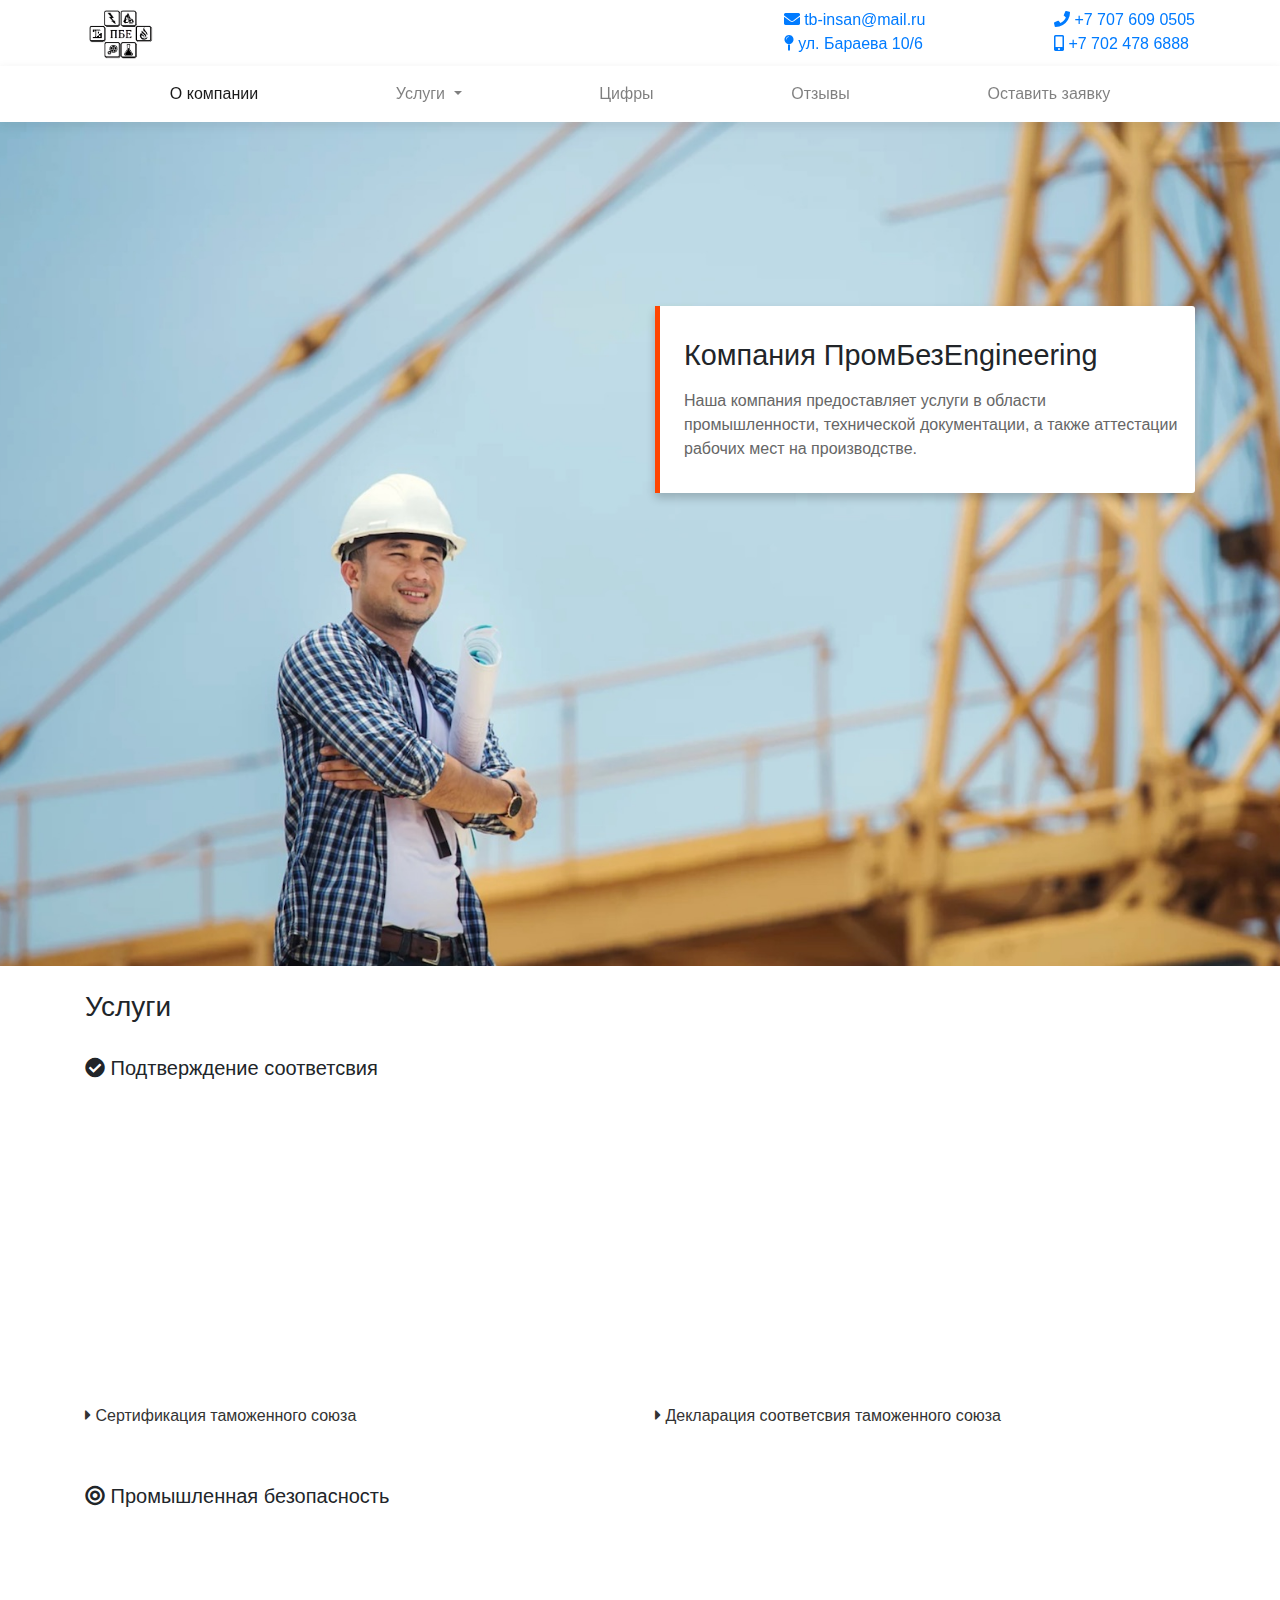
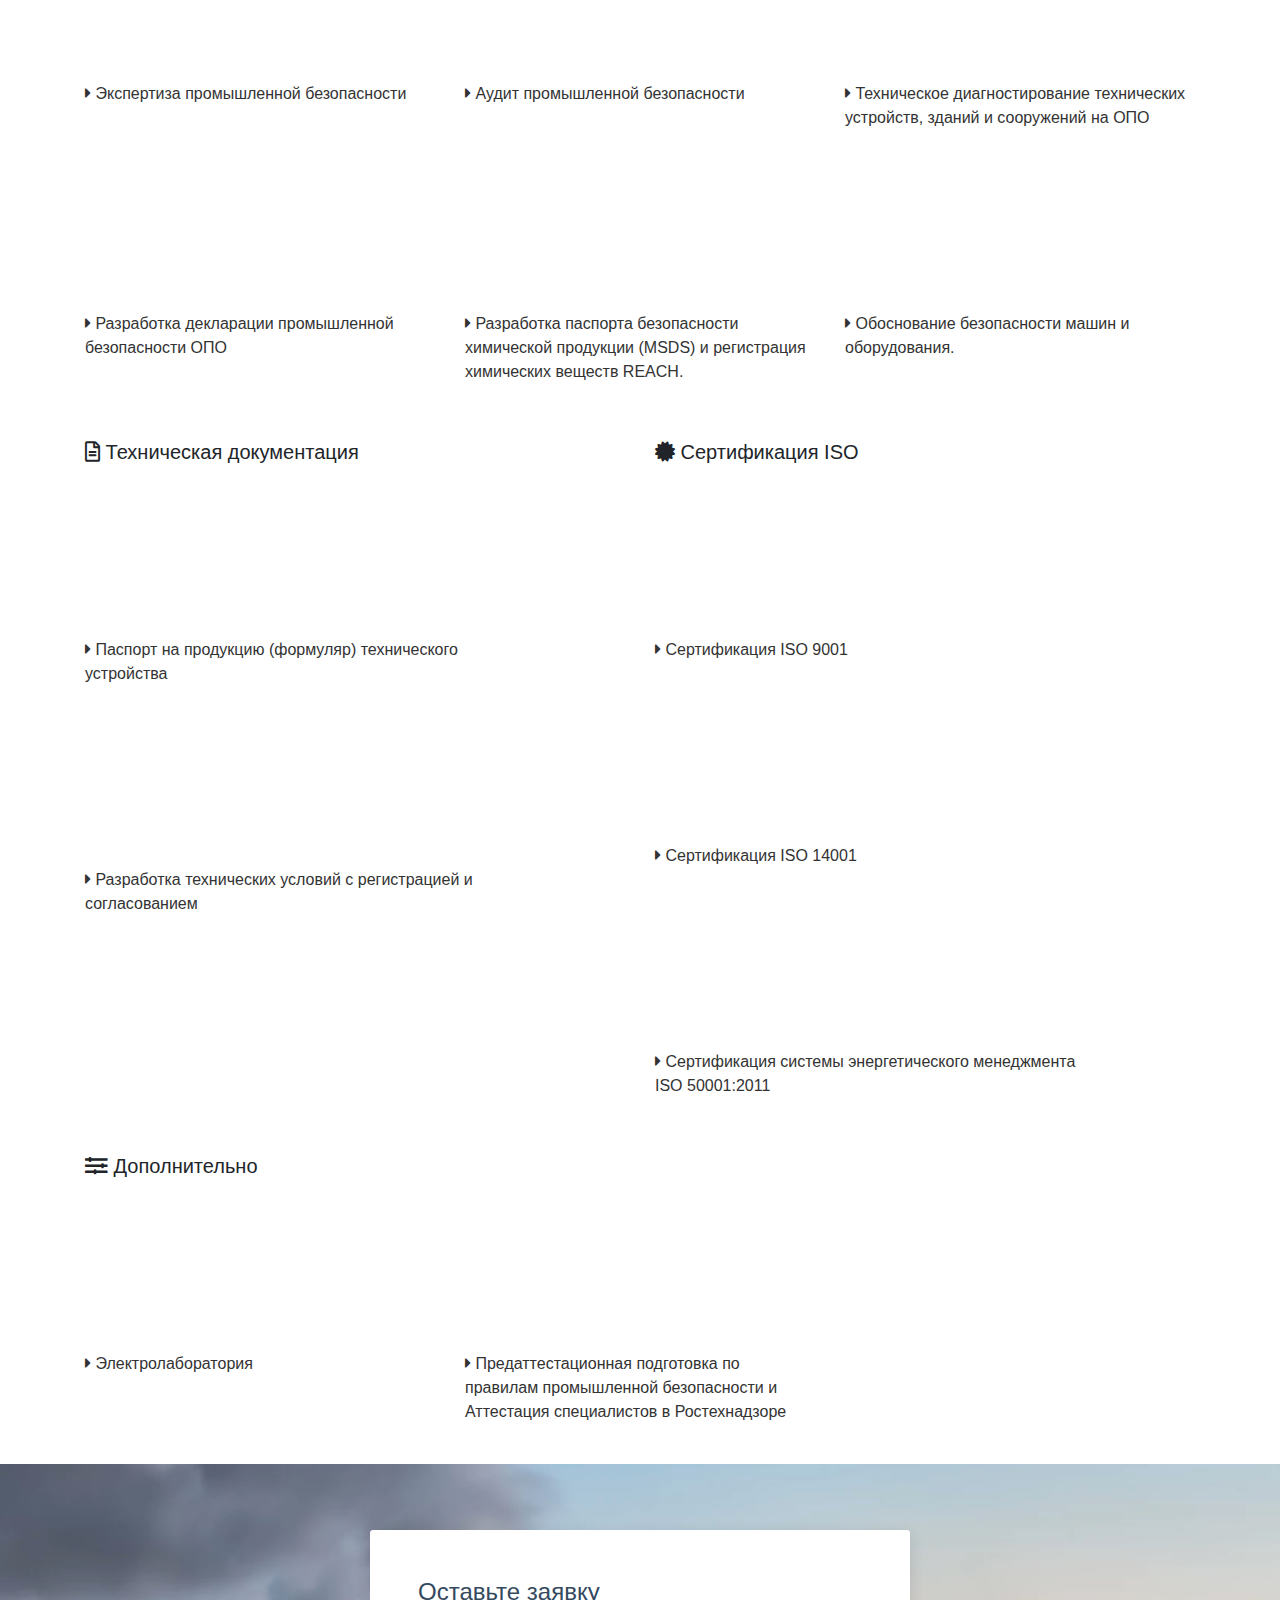
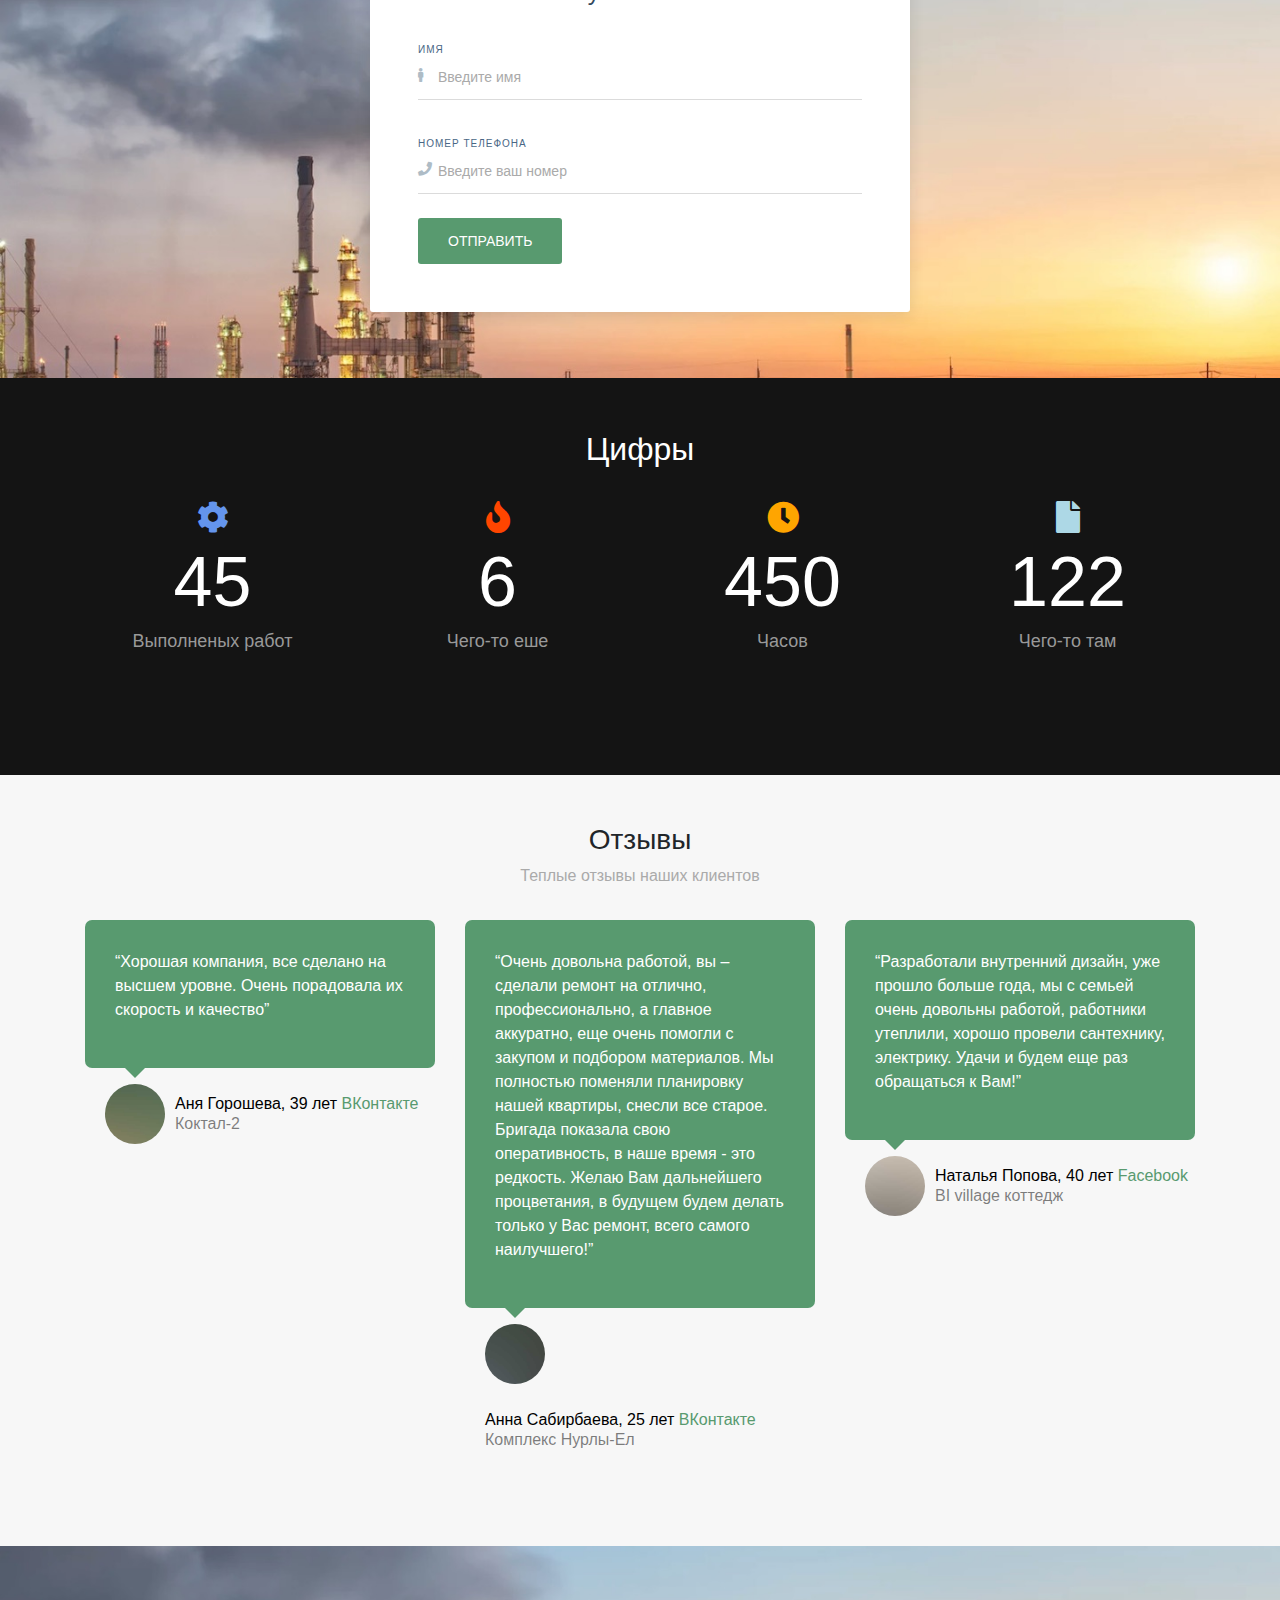
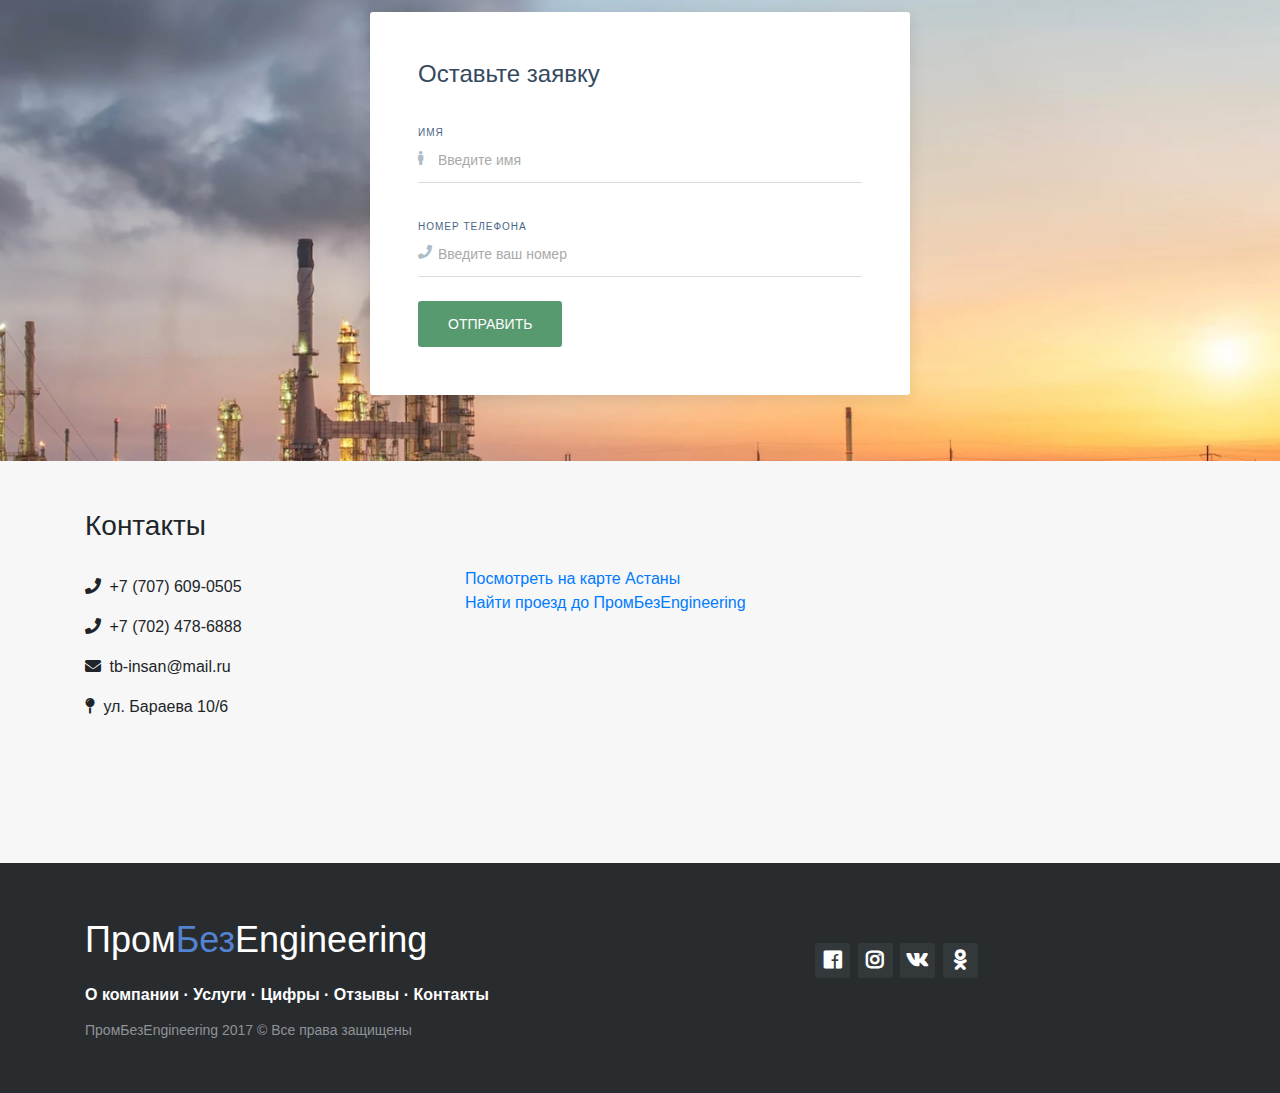
==== commit 17b84882: "heading fixed" ====
--- a/index.html
+++ b/index.html
@@ -6,8 +6,16 @@
     <head>
         <meta charset="utf-8">
         <meta http-equiv="X-UA-Compatible" content="IE=edge">
-        <title></title>
-        <meta name="description" content="">
+        <title>ПромБезEngineering - услуги в области промышленности, технической документации, а также аттестации рабочих мест на производстве.</title>
+        <meta property="og:title" content="ПромБезEngineering" />
+        <meta property="og:image" content="http://tb-insan.kz/img/logo.jpg" />
+        <meta property="og:url" content="http://tb-insan.kz" />
+        <meta property="og:site_name" content="ПромБезEngineering" />
+        <meta property="og:description" content="ПромБезEngineering - услуги в области промышленности, технической документации, а также аттестации рабочих мест на производстве." />
+        <meta name="twitter:title" content="ПромБезEngineering" />
+        <meta name="twitter:image" content="http://tb-insan.kz/img/logo.jpg" />
+        <meta name="twitter:url" content="http://tb-insan.kz" />
+        <meta name="description" content="ПромБезEngineering - услуги в области промышленности, технической документации, а также аттестации рабочих мест на производстве.">
         <meta name="viewport" content="width=device-width, initial-scale=1">
 
         <!-- Place favicon.ico and apple-touch-icon.png in the root directory -->
@@ -29,7 +37,7 @@
                         <span class="fas fa-bars"></span>
                     </button>
                     <div class="logo-container mx-auto ml-md-0 col-4 text-center text-md-left">
-                        <a href="index.html"> <img src="img/12.bmp" height="55px"> </a>
+                        <a href="index.html"> <img src="img/logo.jpg" height="55px"> </a>
                     </div>
                     <div class="d-md-flex d-none information-container ml-auto col-6 row mr-0">
                         <div class="social-links ml-auto">
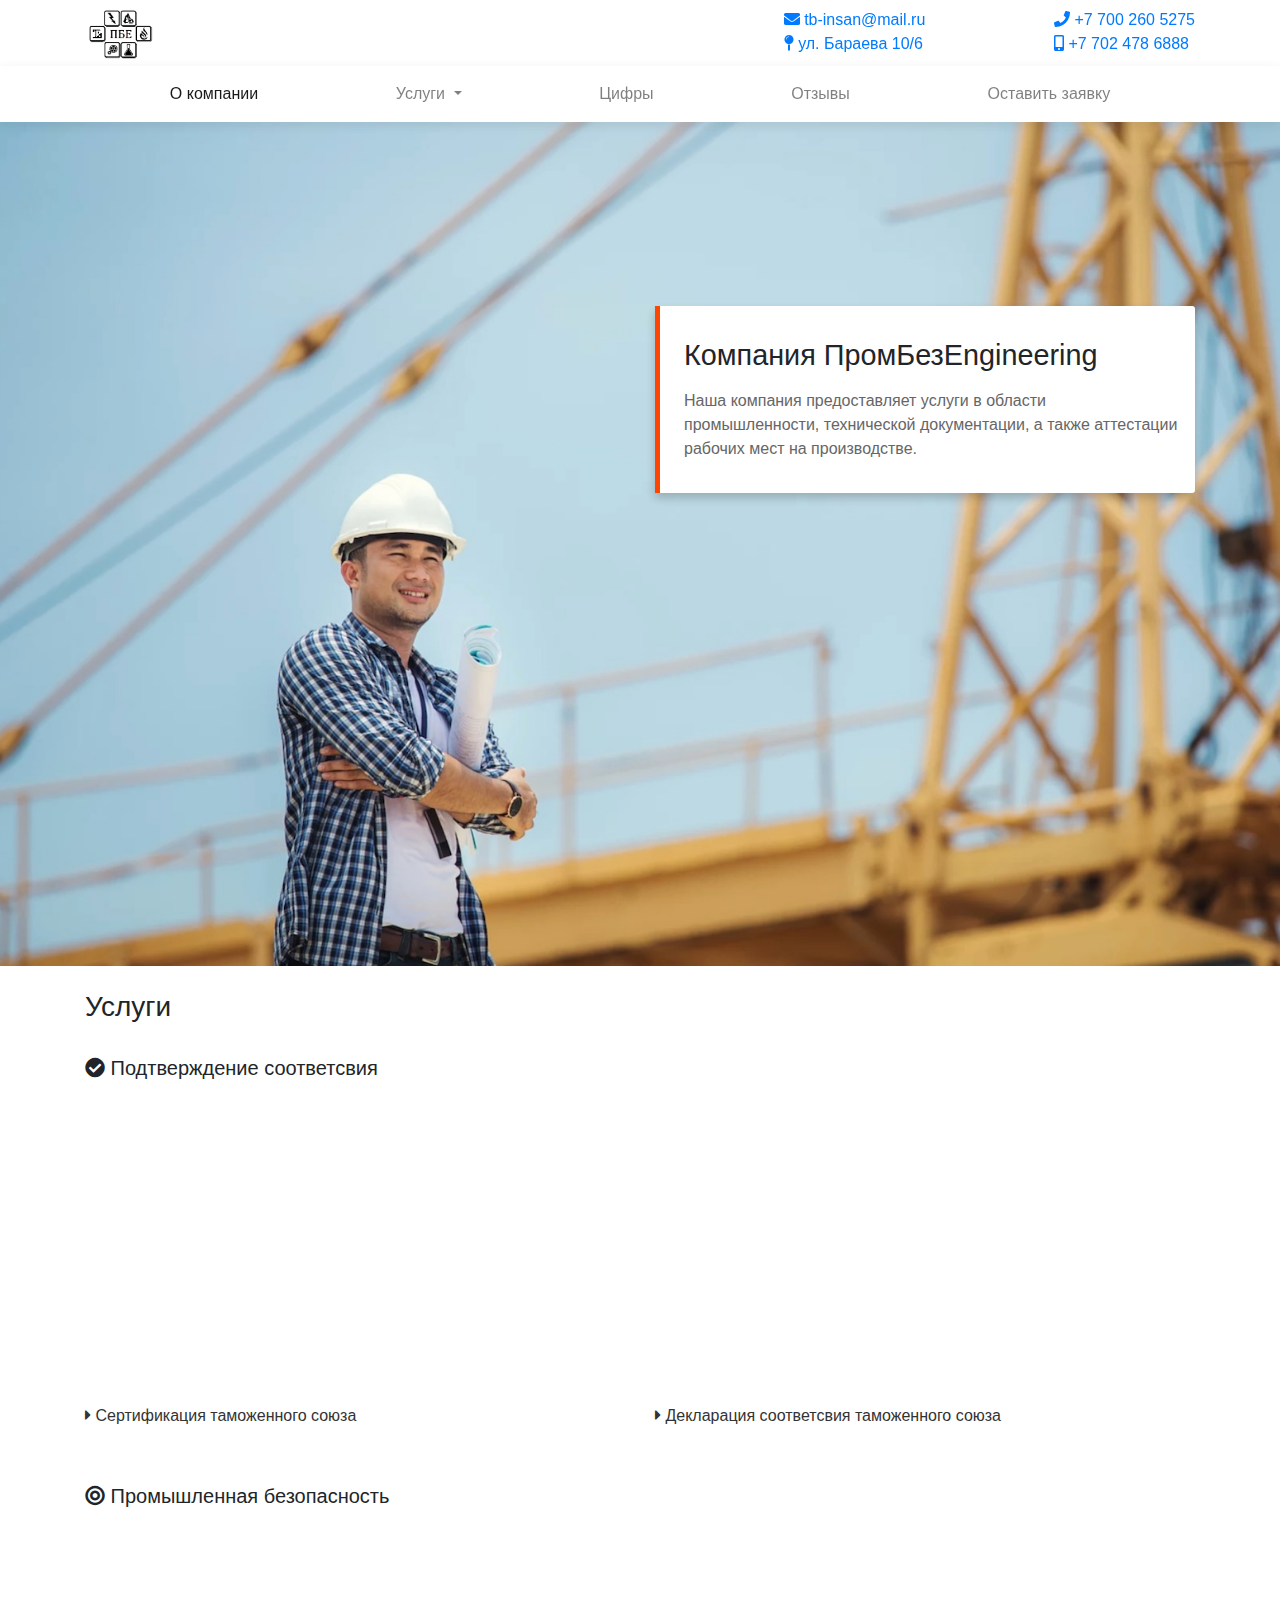
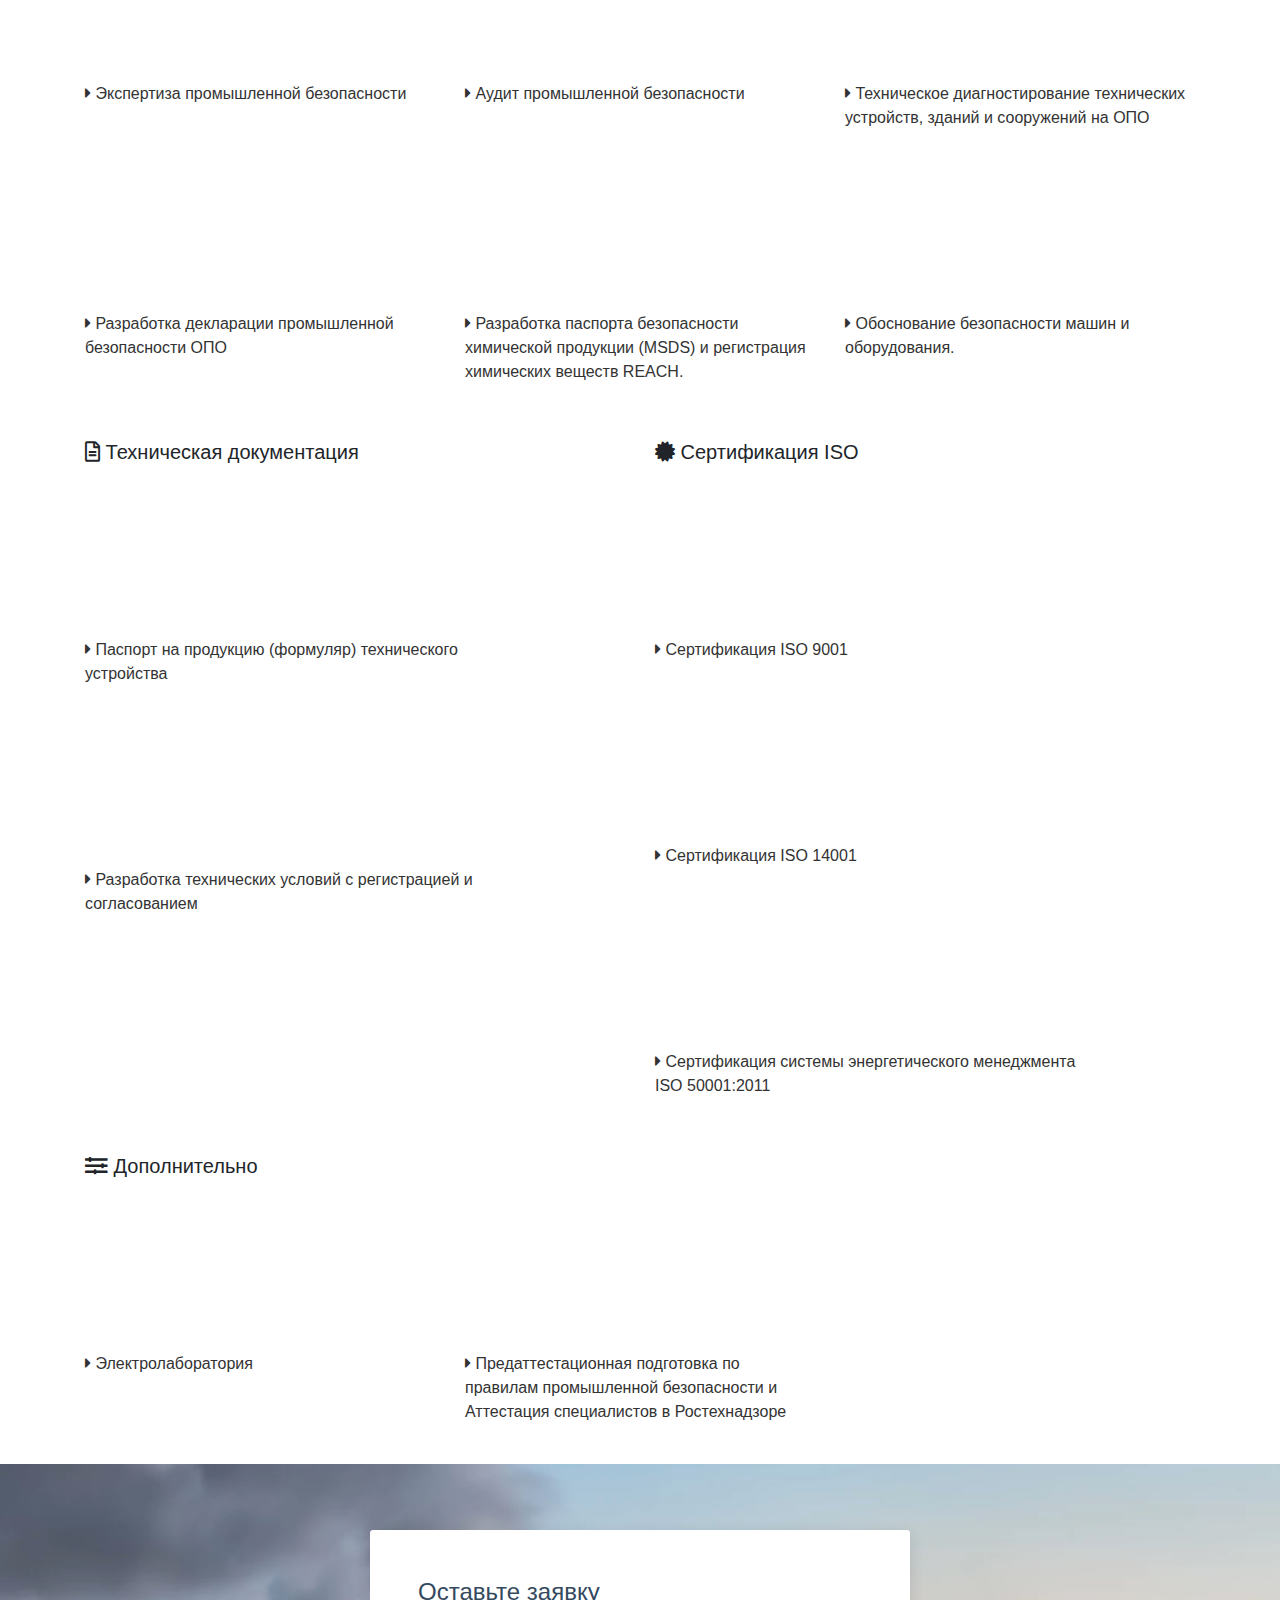
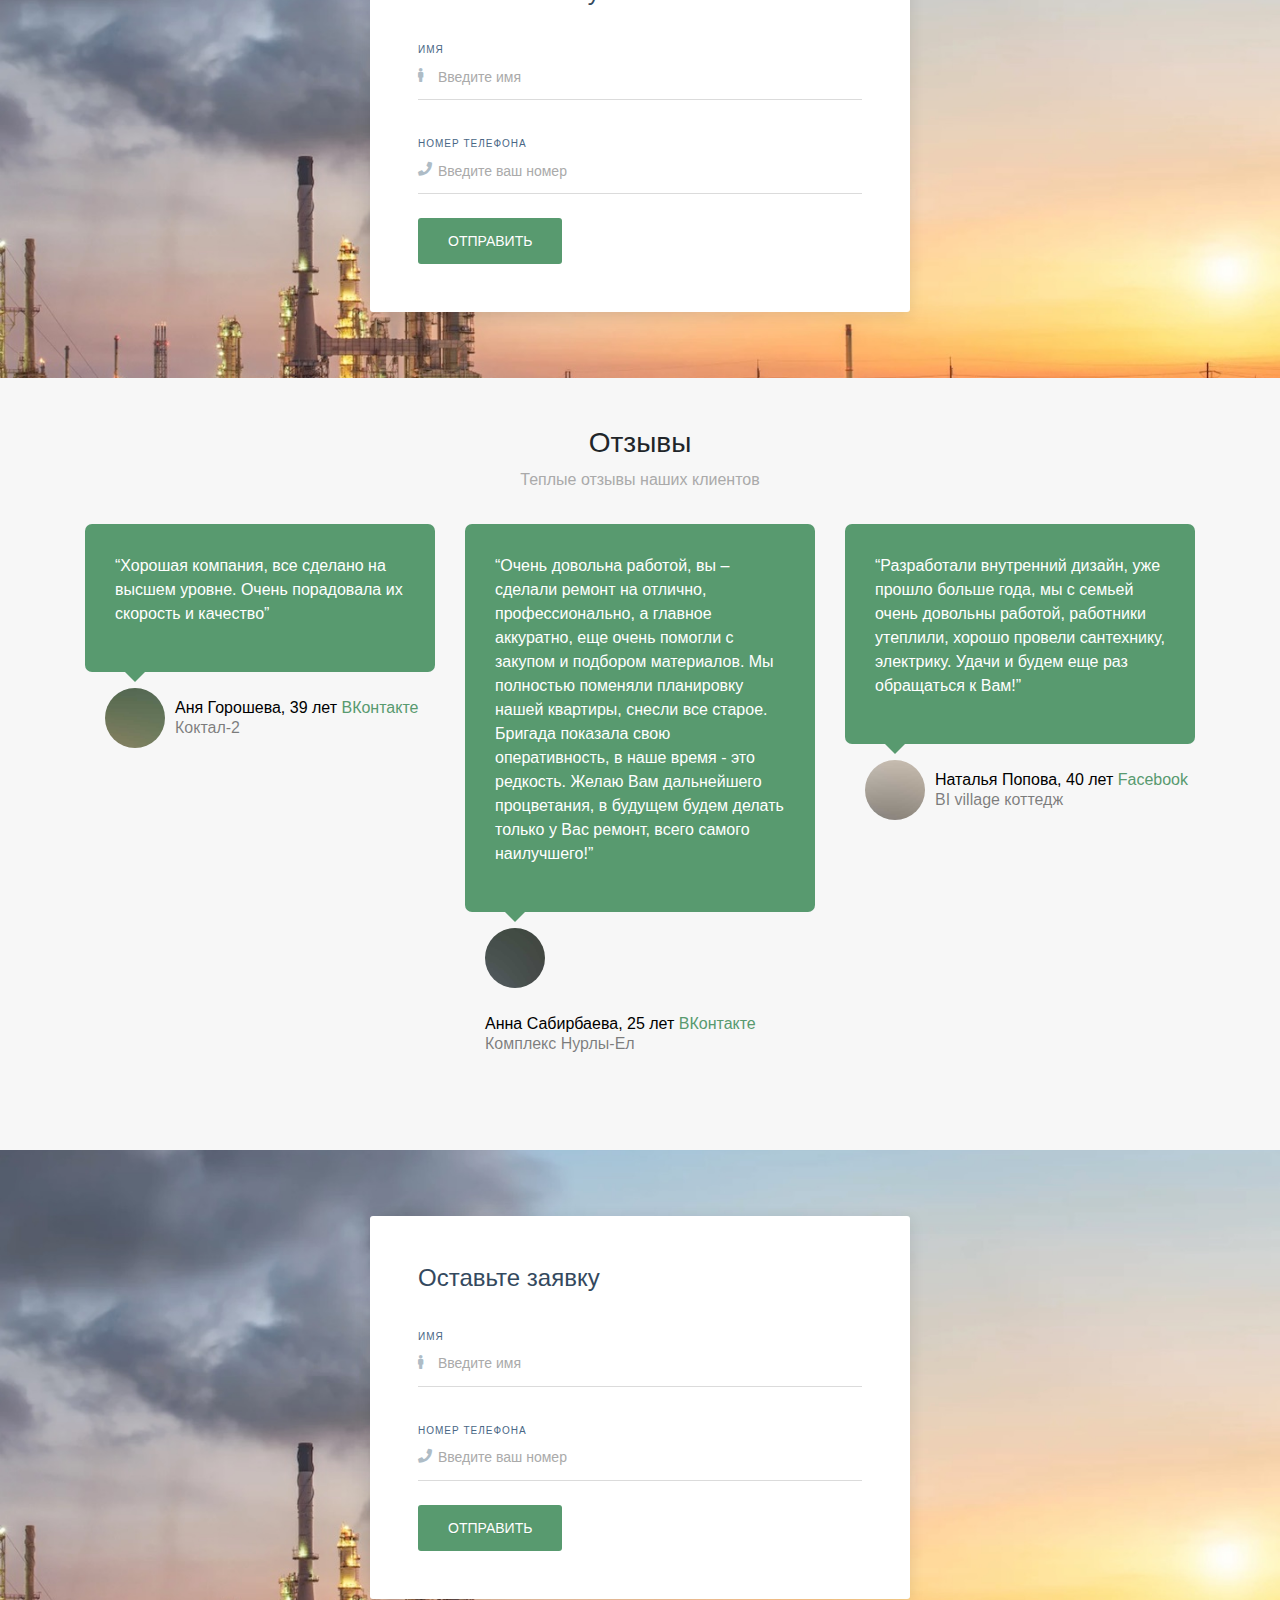
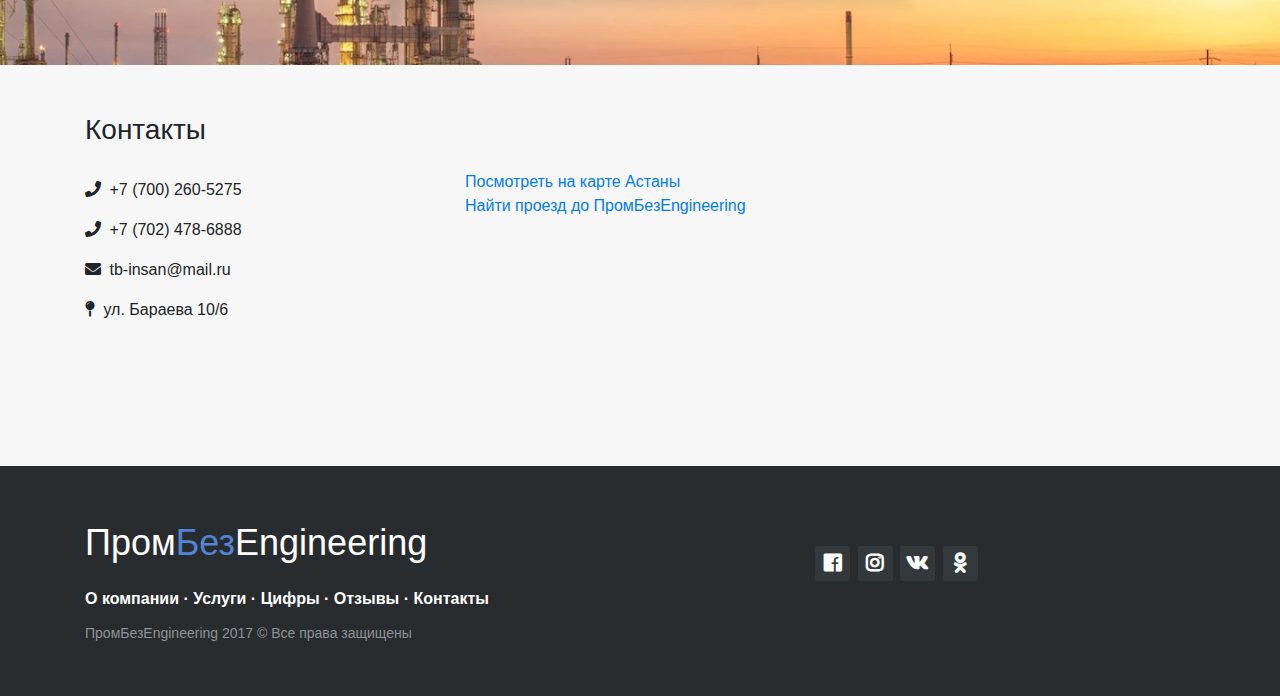
==== commit 5497bc55: "phone changed, numbers deleted" ====
--- a/index.html
+++ b/index.html
@@ -56,9 +56,9 @@
                         </div>
                         <div class="contacts ml-auto">
                             <div>
-                                <a href="tel: +77076090505">
+                                <a href="tel: +77002605275">
                                     <span class="fas fa-phone"></span>
-                                    <span class="d-none d-md-inline">+7 707 609 0505</span>
+                                    <span class="d-none d-md-inline">+7 700 260 5275</span>
                                 </a>
                             </div>
                             <div>
@@ -109,7 +109,6 @@
             </nav>
         </header>
 
-
         <section id="home" >
             <div style="background-image: url(img/bg2.jpg); background-size: cover; background-position: 30% bottom; height: 100%;">
                 <div class="container pt-md-5">
@@ -337,47 +336,6 @@
             </div>
         </section>
 
-        <section id="counters" class="py-1 pb-5" style="background-image: url(img/full_image_1.jpg); background-attachment: fixed;">
-            <div class="overlay"></div>
-            <div class="container my-5">
-                <div class="row">
-                    <div class="col-md-12 section-heading text-center ">
-                        <h2>Цифры</h2>
-                    </div>
-                </div>
-                <div class="row text-center mt-4">
-                    <div class="col-md-3 mb-4 col-sm-6 col-xs-12">
-                        <div class="counter ">
-                            <i class="fa fa-cog fa-2x" style="color: cornflowerblue"></i>
-                            <h1 class="counter-number js-counter my-1" data-from="0" data-to="45" data-speed="1000" data-refresh-interval="50">45</h1>
-                            <span class="counter-label small">Выполненых работ</span>
-                        </div>
-                    </div>
-                    <div class="col-md-3 mb-4 col-sm-6 col-xs-12">
-                        <div class="counter ">
-                            <i class="fa fa-fire fa-2x" style="color: orangered"></i>
-                            <h1 class="counter-number js-counter my-1" data-from="0" data-to="6" data-speed="1000" data-refresh-interval="50">6</h1>
-                            <span class="counter-label small">Чего-то еше</span>
-                        </div>
-                    </div>
-                    <div class="col-md-3 mb-4 col-sm-6 col-xs-12">
-                        <div class="counter ">
-                            <i class="fa fa-clock fa-2x" style="color: orange"></i>
-                            <h1 class="counter-number js-counter my-1" data-from="0" data-to="450" data-speed="2000" data-refresh-interval="50">450</h1>
-                            <span class="counter-label small">Часов</span>
-                        </div>
-                    </div>
-                    <div class="col-md-3 mb-4 col-sm-6 col-xs-12">
-                        <div class="counter ">
-                            <i class="fa fa-file fa-2x" style="color: lightblue"></i>
-                            <h1 class="counter-number js-counter my-1" data-from="0" data-to="122" data-speed="2000" data-refresh-interval="50">122</h1>
-                            <span class="counter-label small">Чего-то там</span>
-                        </div>
-                    </div>
-                </div>
-            </div>
-        </section>
-
         <section id="testimonials" class="py-5" data-section="testimonials">
             <div class="container">
                 <div class="row pb-3">
@@ -470,7 +428,7 @@
                     <div class="col-md-4 mt-2">
                         <p>
                             <span class="fa fa-phone mr-1"></span>
-                            <span>+7 (707) 609-0505</span>
+                            <span>+7 (700) 260-5275</span>
                         </p>
                         <p>
                             <span class="fa fa-phone mr-1"></span>
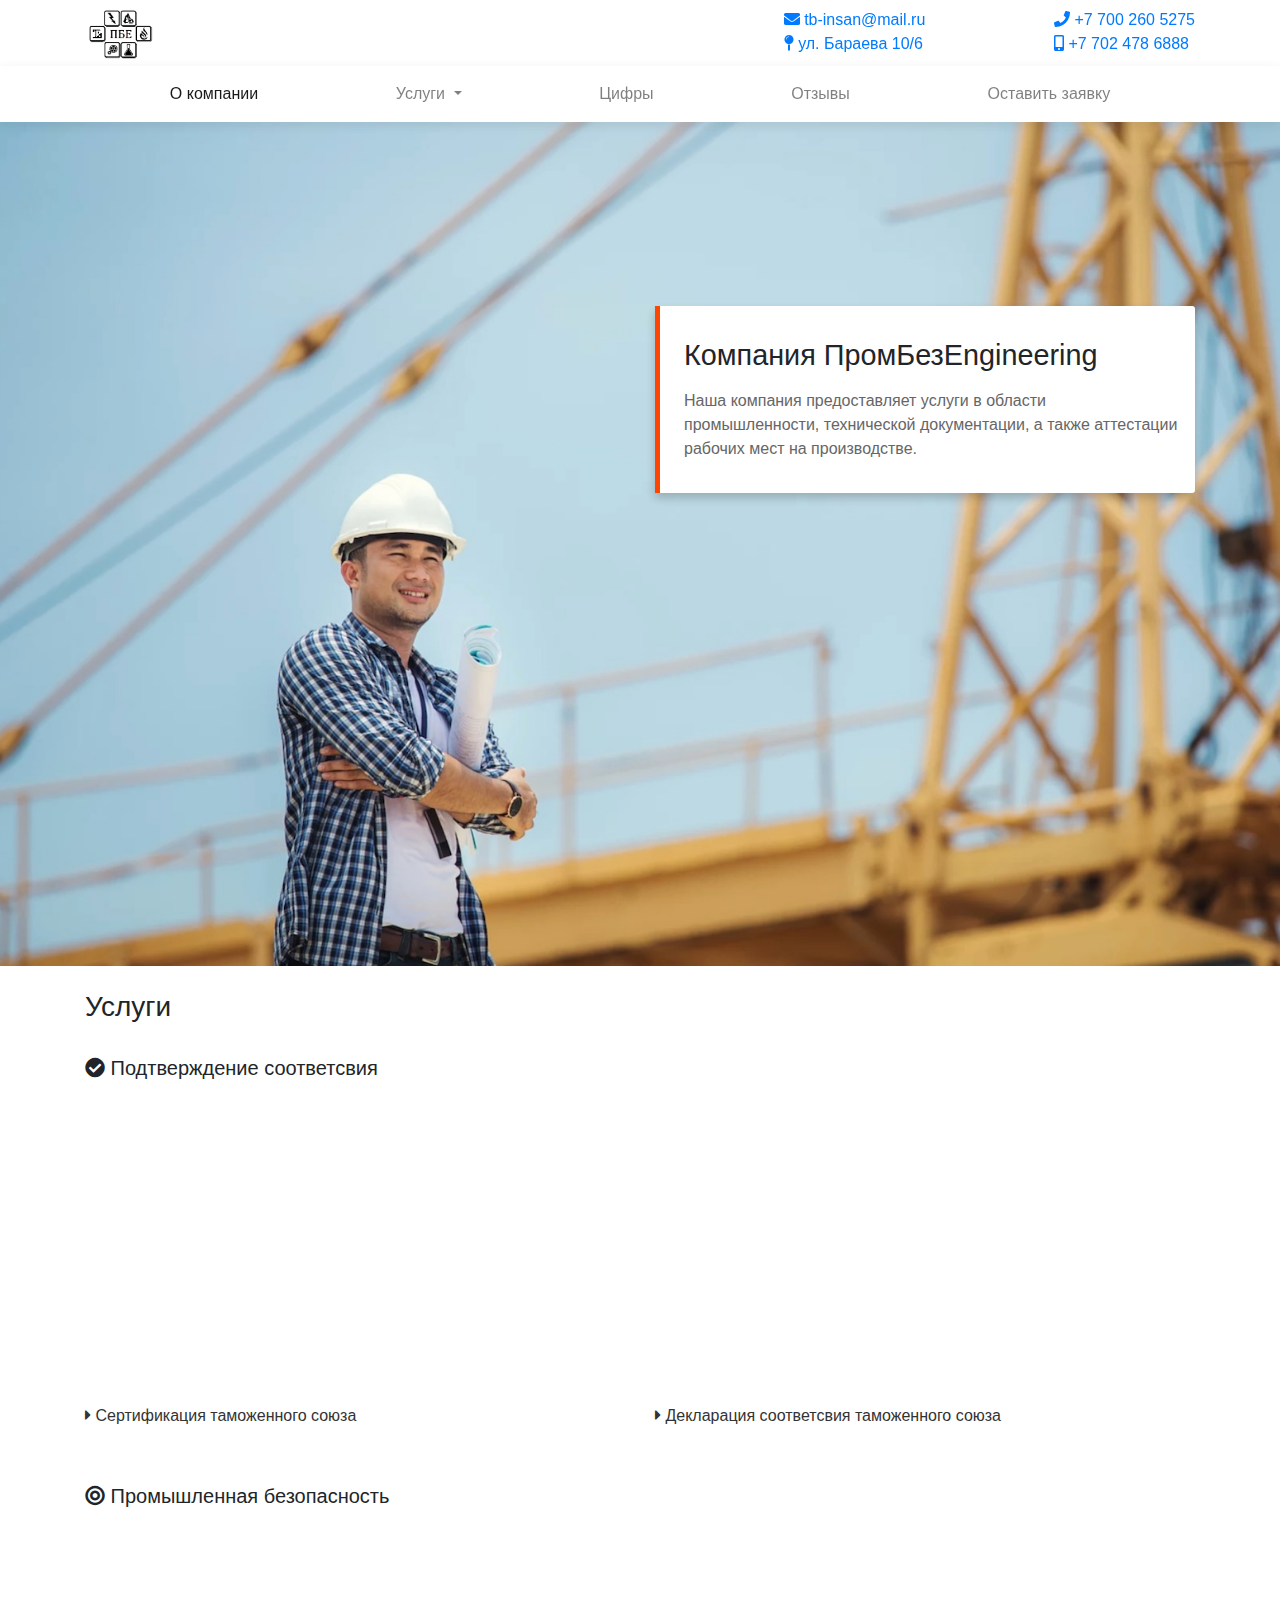
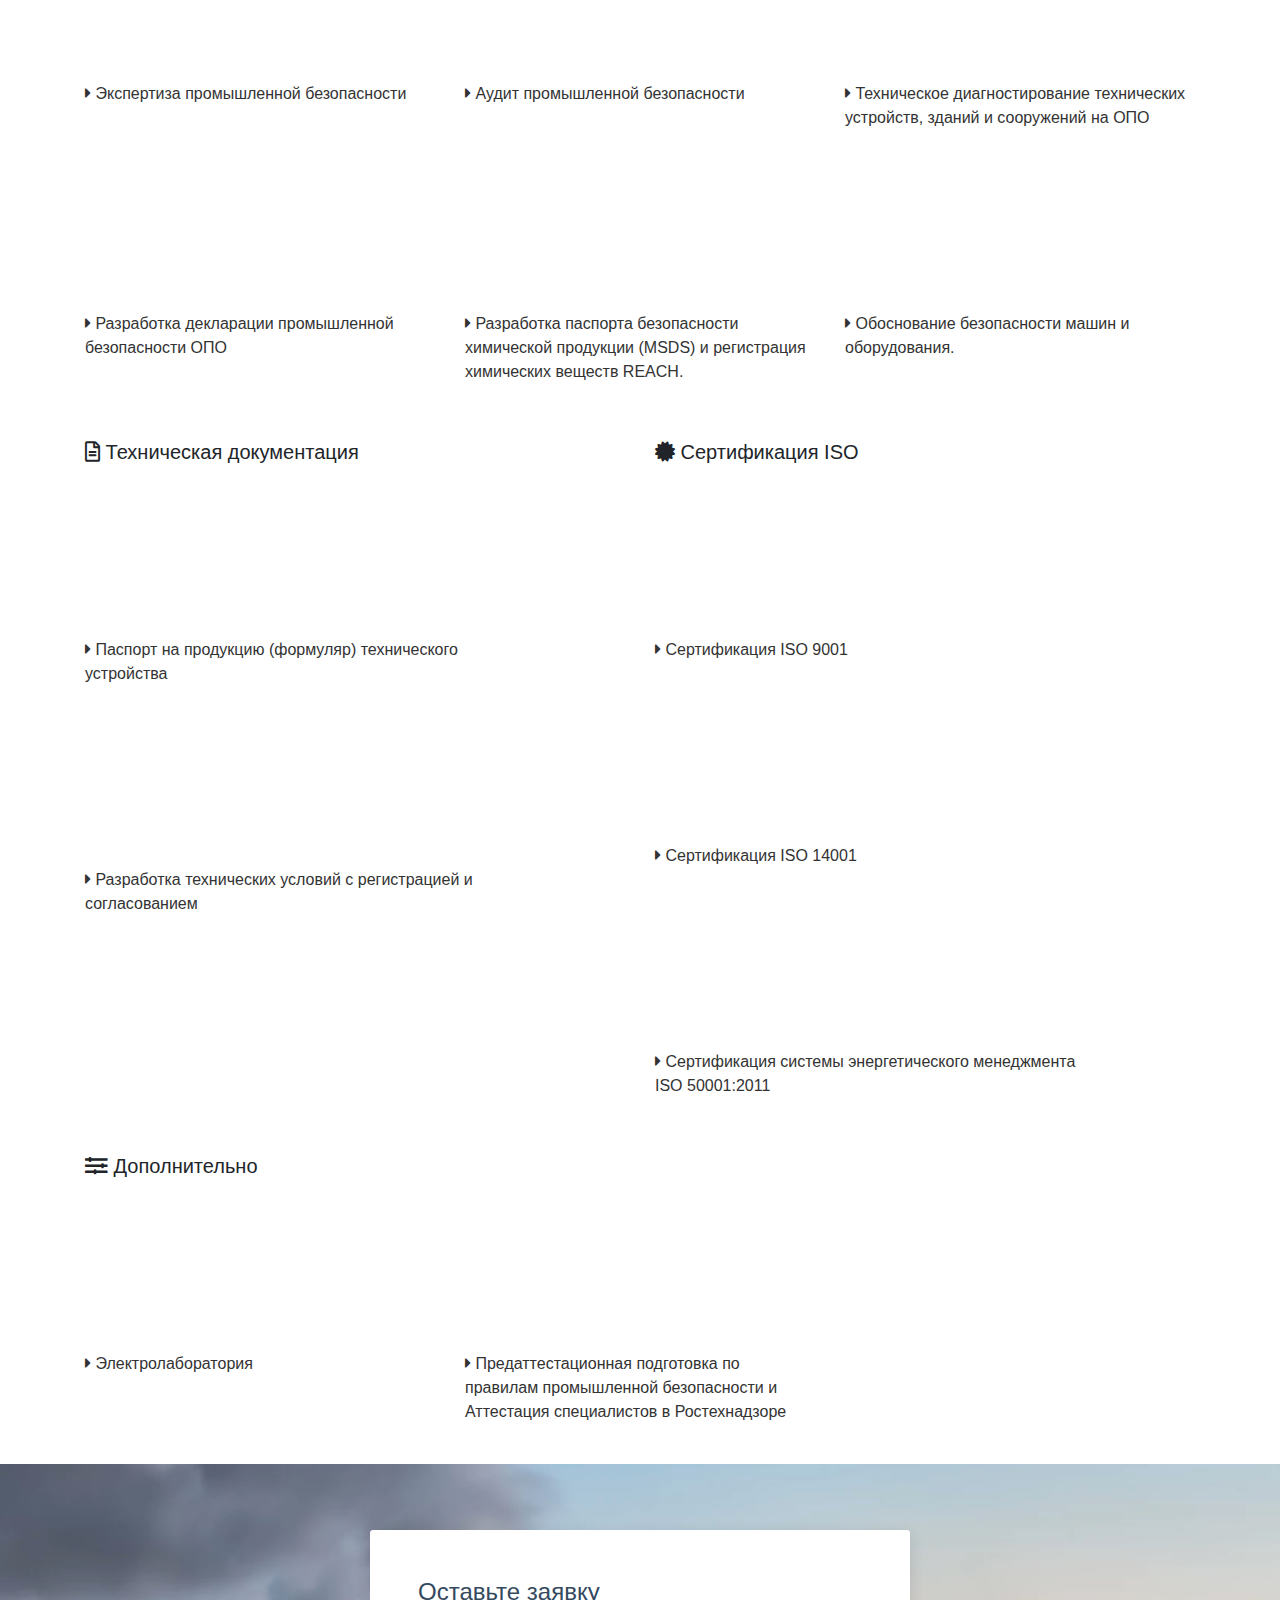
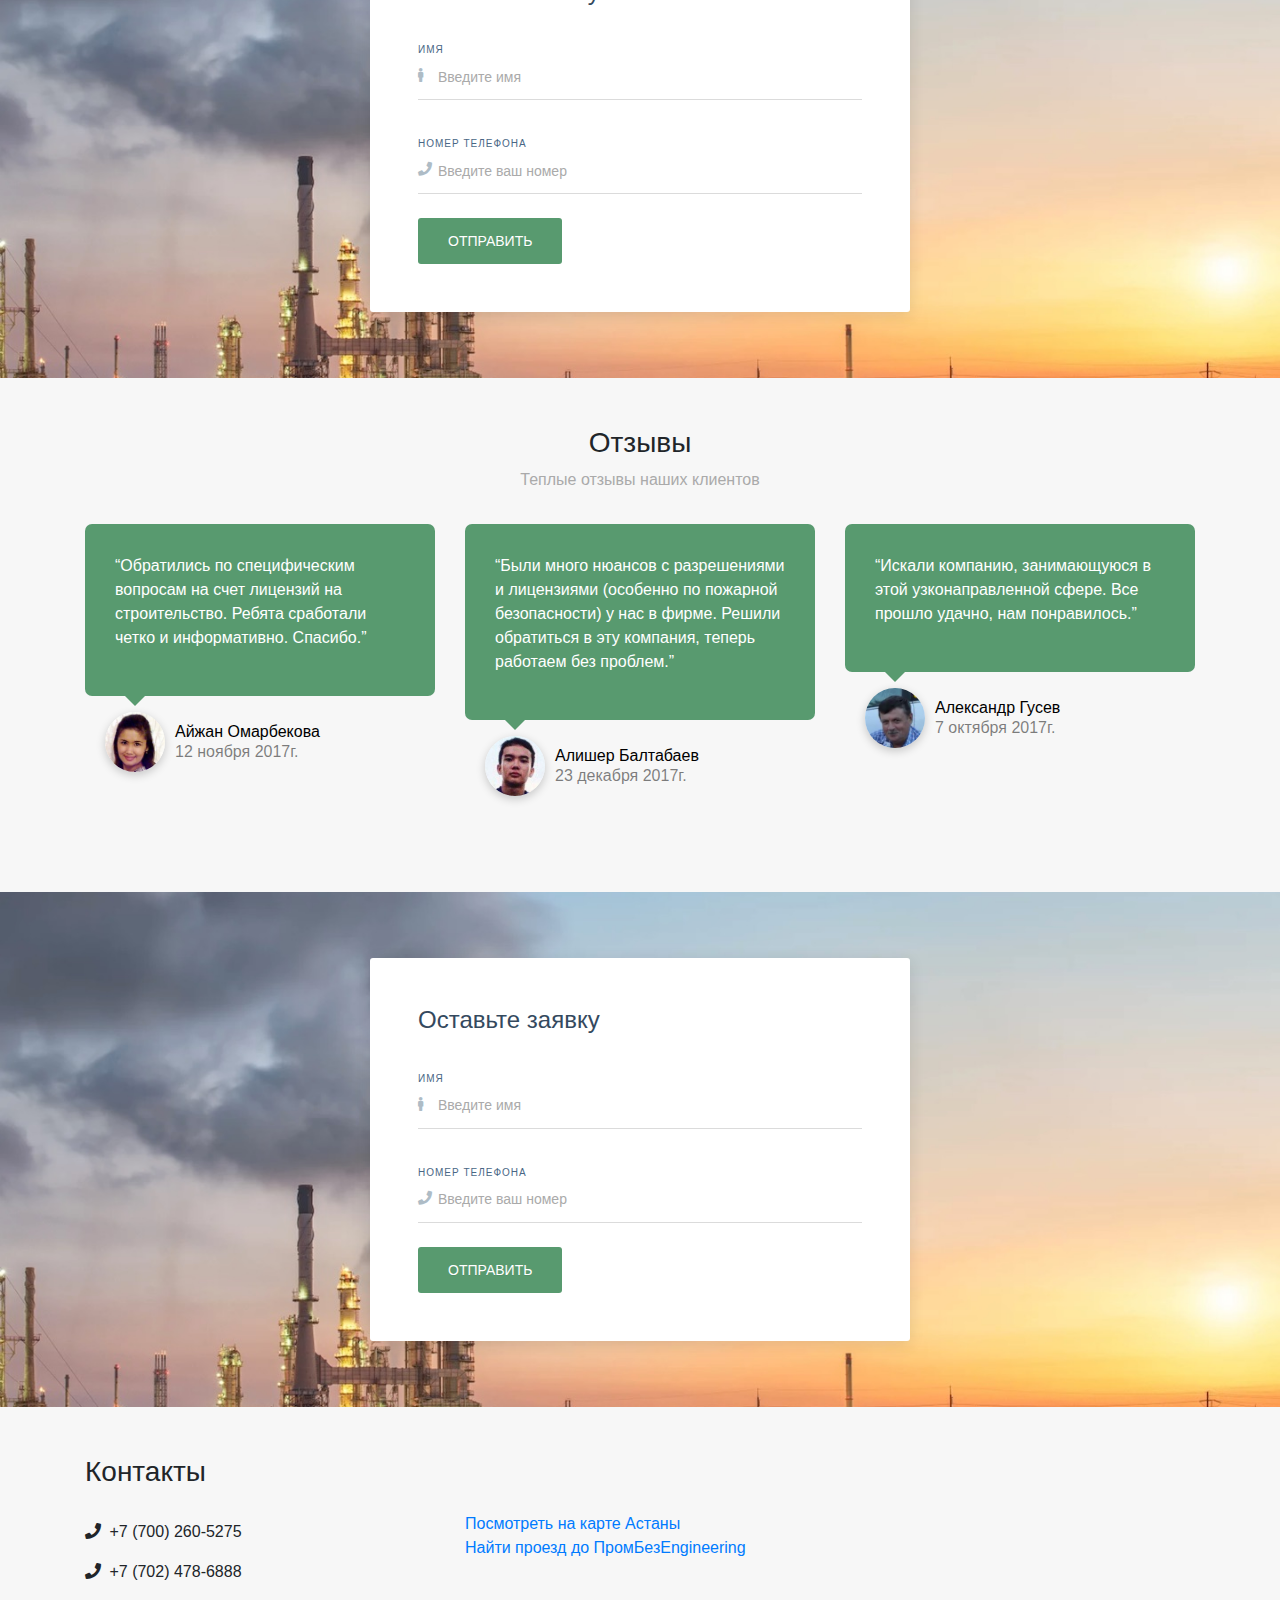
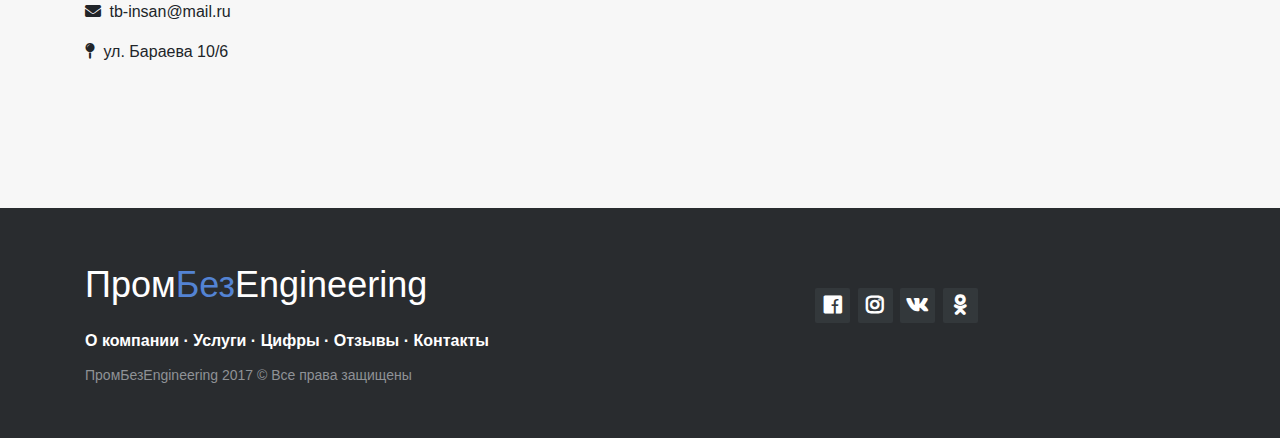
==== commit 908950f5: "testimonials changed, photos added" ====
--- a/index.html
+++ b/index.html
@@ -352,12 +352,12 @@
                     <div class="col-md-4">
                         <div class="box-testimony">
                             <blockquote class="-2">
-                                <p>&ldquo;Хорошая компания, все сделано на высшем уровне. Очень порадовала их скорость и качество&rdquo;</p>
+                                <p>&ldquo;Обратились по специфическим вопросам на счет лицензий на строительство. Ребята сработали четко и информативно. Спасибо.&rdquo;</p>
                             </blockquote>
                             <div class="author ">
-                                <figure><img src="img/person1.jpg" alt="Person"></figure>
+                                <figure><img src="img/people1.jpg" alt="Person"></figure>
                                 <p>
-                                    Аня Горошева, 39 лет <a href="#" target="_blank">ВКонтакте</a> <span class="subtext">Коктал-2</span>
+                                    Айжан Омарбекова <span class="subtext">12 ноября 2017г.</span>
                                 </p>
                             </div>
                         </div>
@@ -365,12 +365,12 @@
                     <div class="col-md-4">
                         <div class="box-testimony">
                             <blockquote class="-2">
-                                <p>&ldquo;Очень довольна работой, вы – сделали ремонт на отлично, профессионально, а главное аккуратно, еще очень помогли с закупом и подбором материалов. Мы полностью поменяли планировку нашей квартиры, снесли все старое. Бригада показала свою оперативность, в наше время - это редкость. Желаю Вам дальнейшего процветания, в будущем будем делать только у Вас ремонт, всего самого наилучшего!&rdquo;</p>
+                                <p>&ldquo;Были много нюансов с разрешениями и лицензиями (особенно по пожарной безопасности) у нас в фирме. Решили обратиться в эту компания, теперь работаем без проблем.&rdquo;</p>
                             </blockquote>
                             <div class="author ">
-                                <figure><img src="img/person3.jpg" alt="Person"></figure>
+                                <figure><img src="img/people2.jpg" alt="Person"></figure>
                                 <p>
-                                    Анна Сабирбаева, 25 лет <a href="#" target="_blank">ВКонтакте</a> <span class="subtext">Комплекс Нурлы-Ел</span>
+                                    Алишер Балтабаев <span class="subtext">23 декабря 2017г.</span>
                                 </p>
                             </div>
                         </div>
@@ -378,12 +378,12 @@
                     <div class="col-md-4">
                         <div class="box-testimony">
                             <blockquote class="-2">
-                                <p>&ldquo;Разработали внутренний дизайн, уже прошло больше года, мы с семьей очень довольны работой, работники утеплили, хорошо провели сантехнику, электрику. Удачи и будем еще раз обращаться к Вам!&rdquo;</p>
+                                <p>&ldquo;Искали компанию, занимающуюся в этой узконаправленной сфере. Все прошло удачно, нам понравилось.&rdquo;</p>
                             </blockquote>
                             <div class="author ">
-                                <figure><img src="img/person2.jpg" alt="Person"></figure>
+                                <figure><img src="img/people3.jpg" alt="Person"></figure>
                                 <p>
-                                    Наталья Попова, 40 лет <a href="#" target="_blank">Facebook</a> <span class="subtext">BI village коттедж</span>
+                                    Александр Гусев <span class="subtext">7 октября 2017г.</span>
                                 </p>
                             </div>
                         </div>
--- a/css/main.css
+++ b/css/main.css
@@ -188,6 +188,7 @@
     -moz-border-radius: 50%;
     -ms-border-radius: 50%;
     border-radius: 50%;
+    box-shadow: 0 3px 10px rgba(0,0,0,.2);
 }
 
 #testimonials .box-testimony .author p {
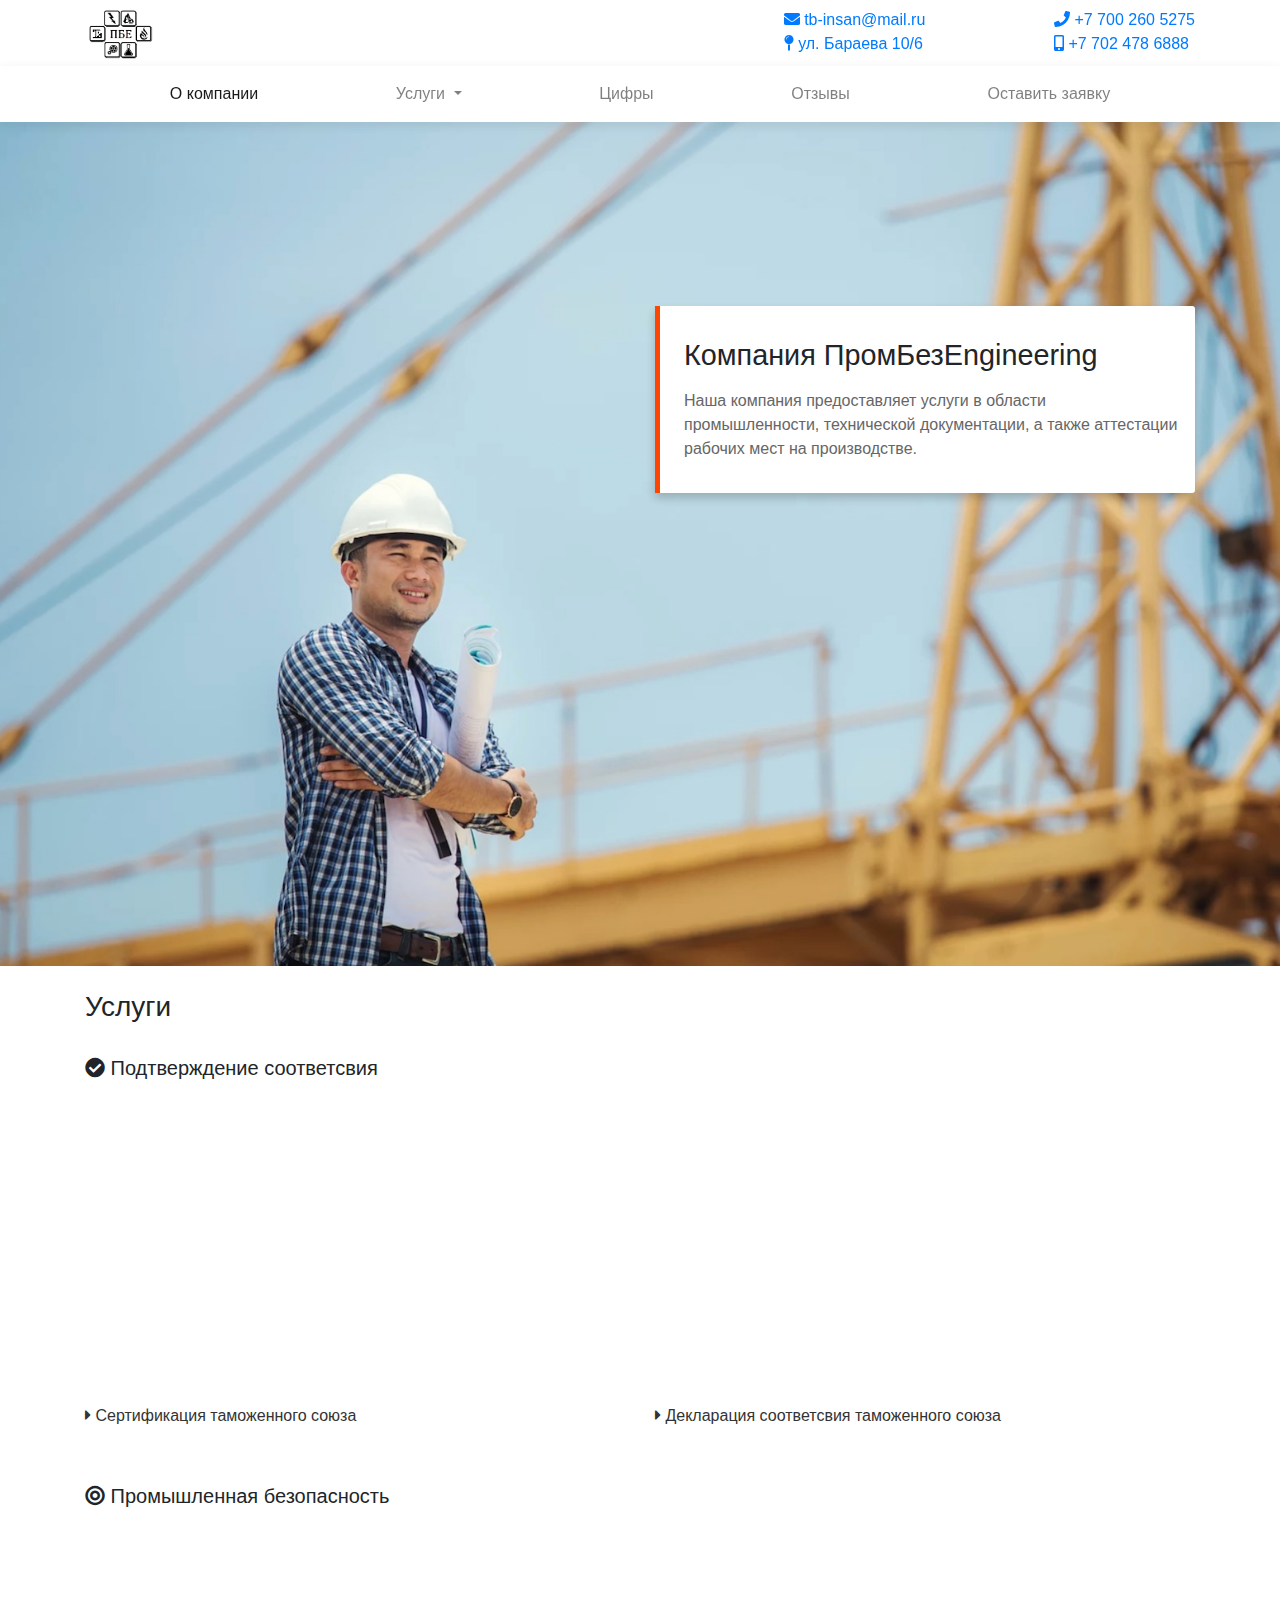
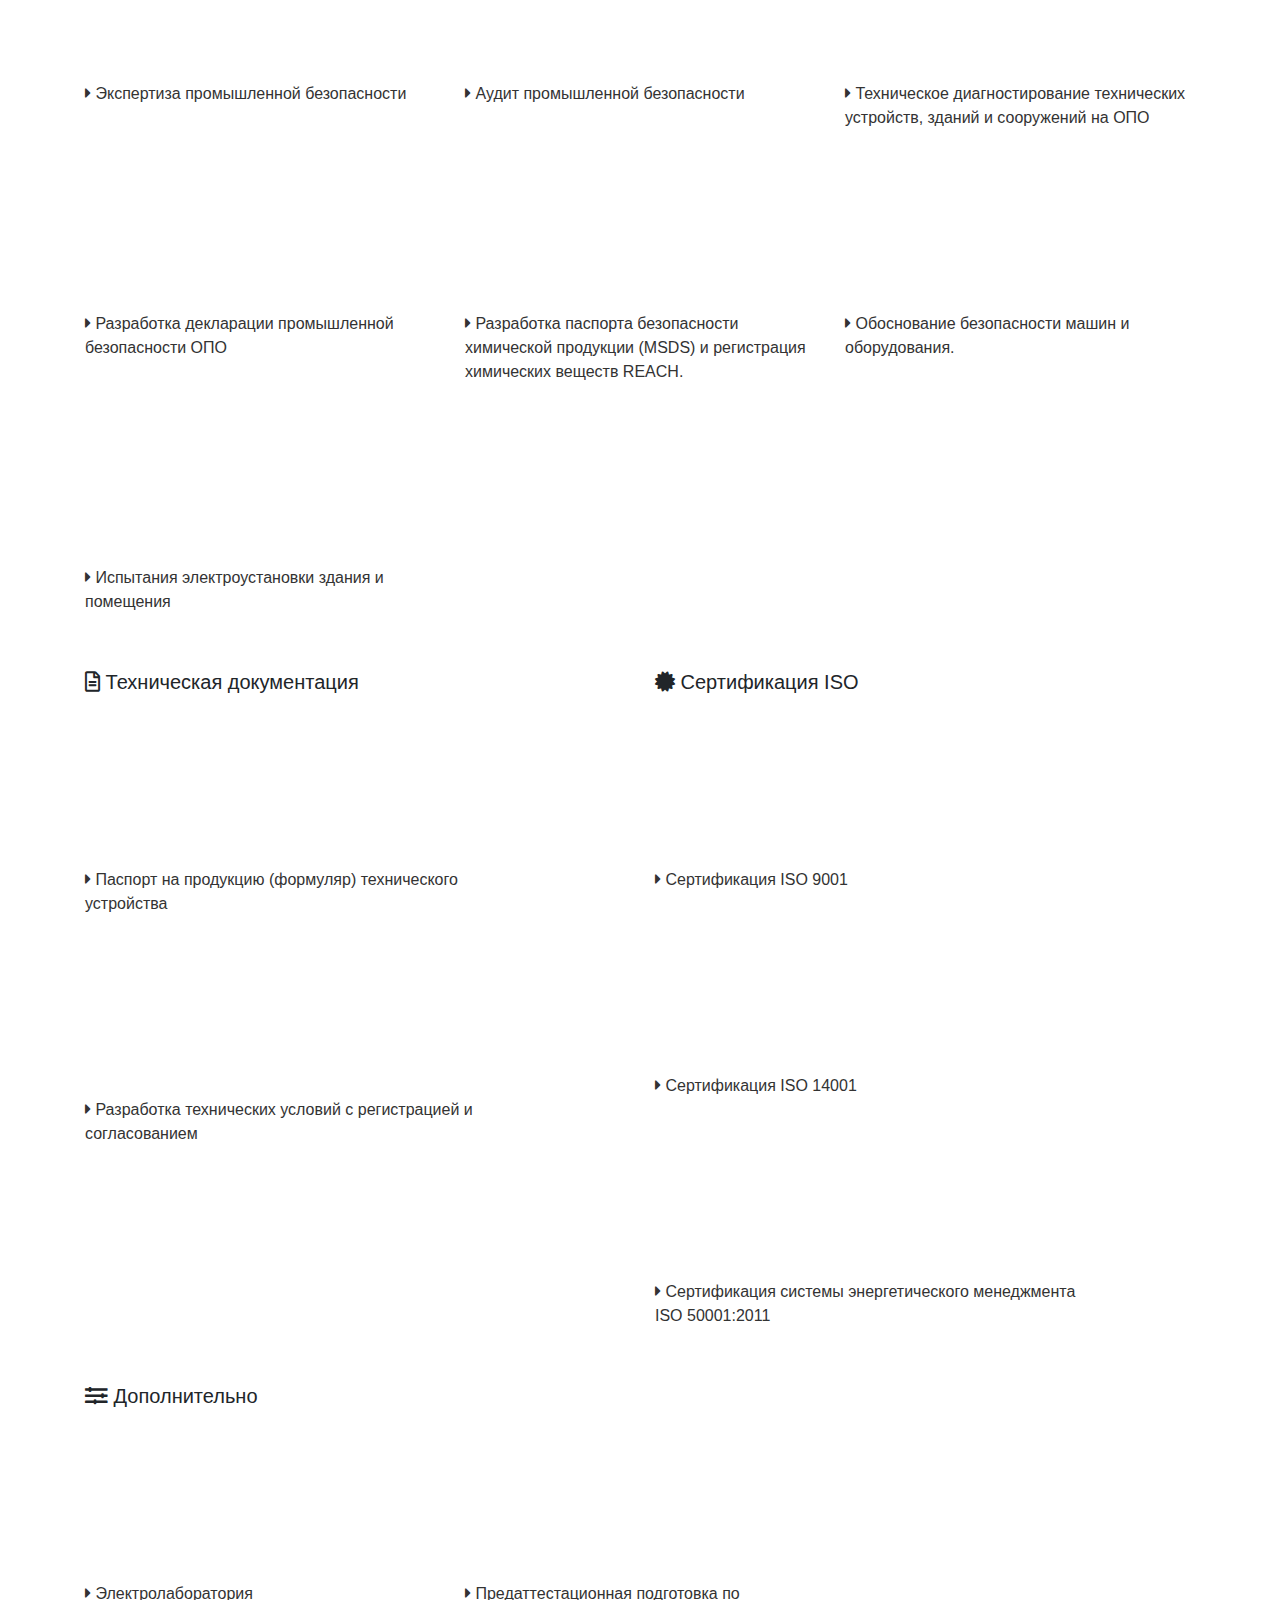
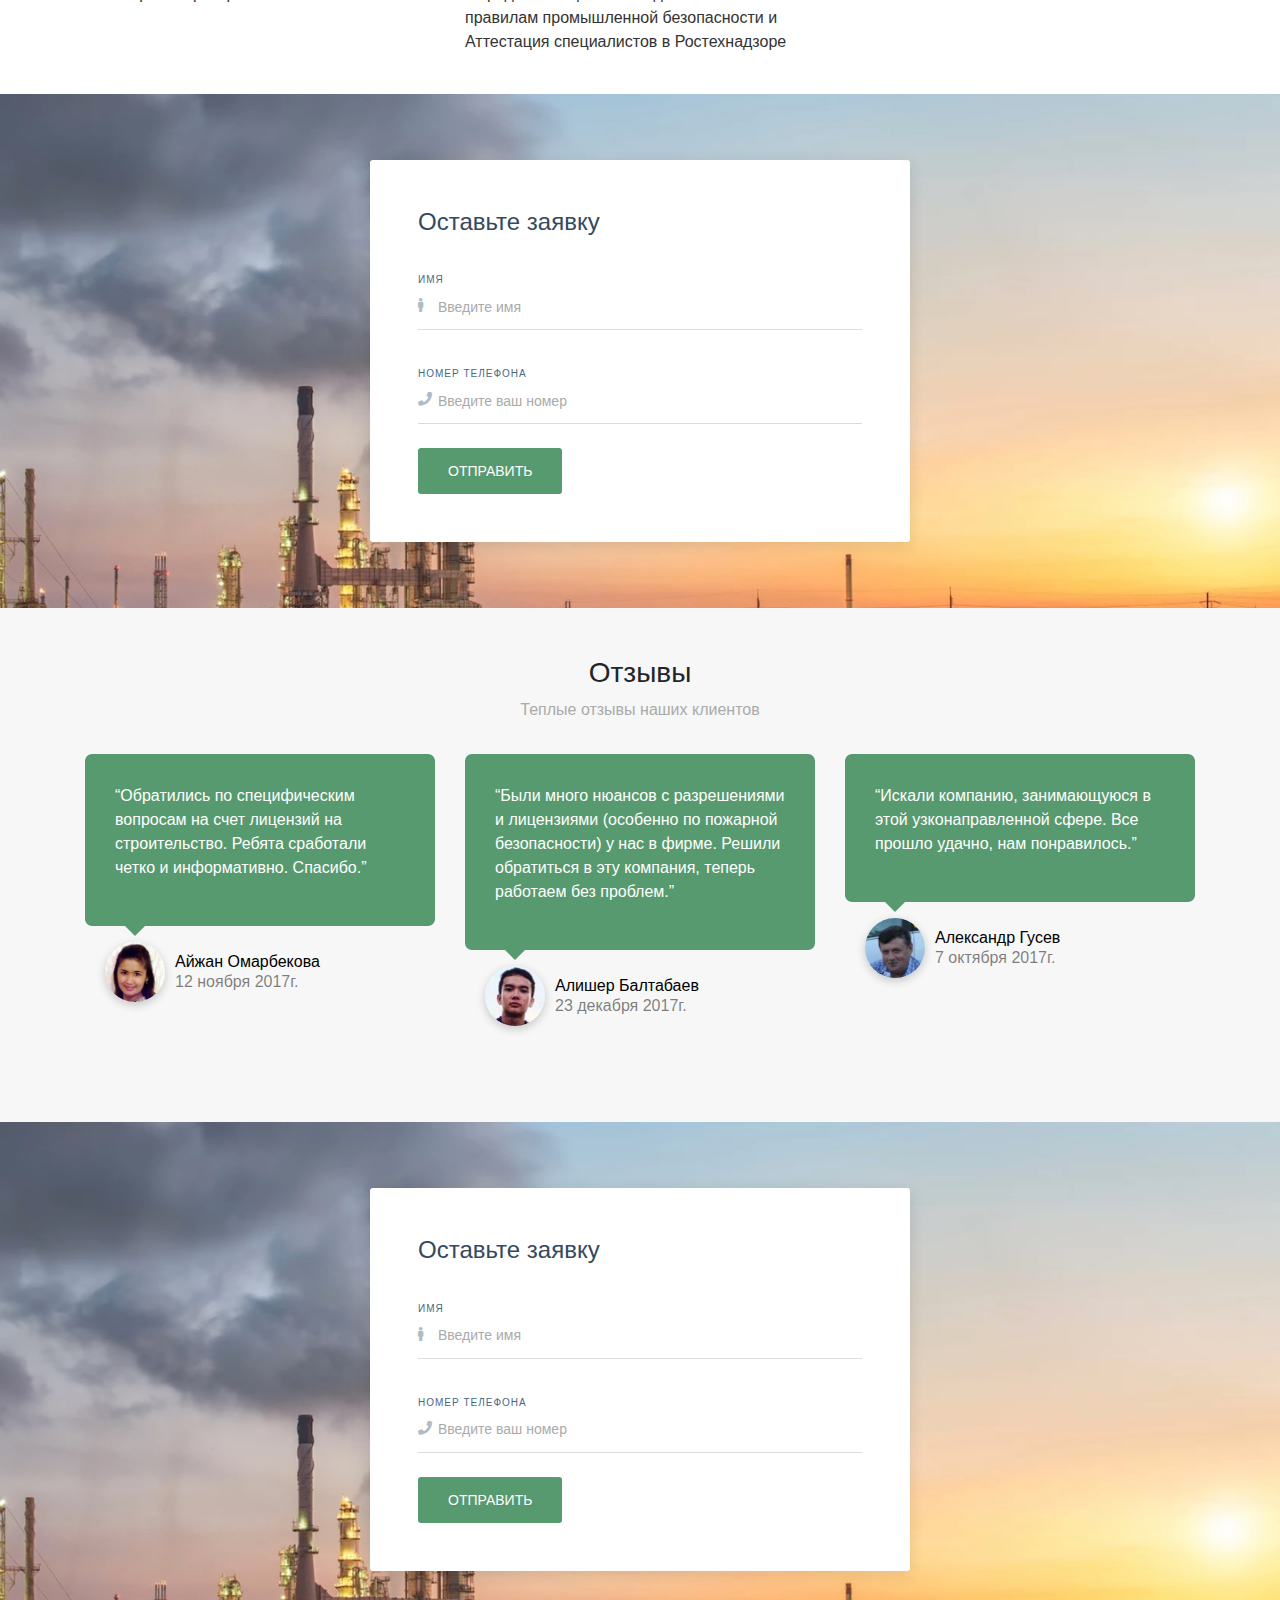
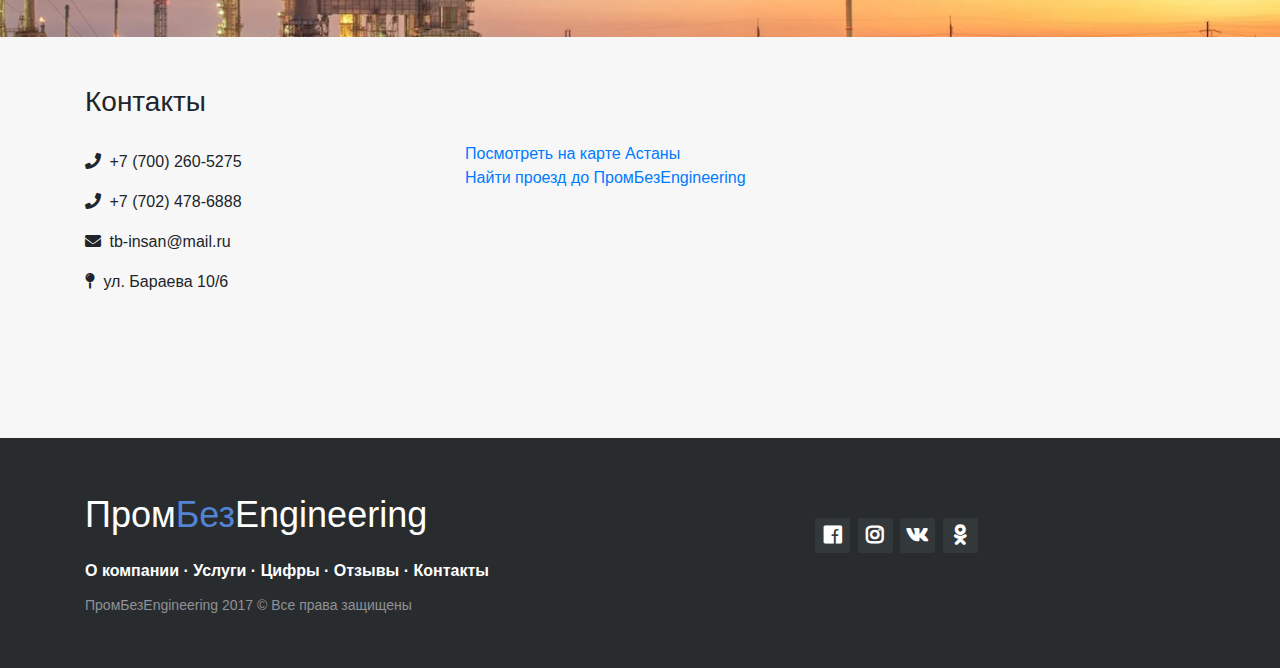
==== commit ca9f0dd8: "Добавлена Электролаборатория" ====
--- a/index.html
+++ b/index.html
@@ -216,6 +216,16 @@
                                         </div>
                                     </div>
                                     <p class="my-0"><span class="fas fa-caret-right"></span> Обоснование безопасности машин и оборудования.</p>
+                                </a>
+                            </div>
+                            <div class="col-md-4 mb-4 PB-item service-item">
+                                <a href="promyshlennaya_bezopasnost.html#IEZP">
+                                    <div class="image-container" style="background-image: url(http://www.serconsrus.ru/images/elektrolaboratoriya/uslugi-electrika-sercons.jpg)">
+                                        <div class="hover-screen">
+                                            <p><span class="fas fa-arrow-circle-right"></span> Перейти</p>
+                                        </div>
+                                    </div>
+                                    <p class="my-0"><span class="fas fa-caret-right"></span> Испытания электроустановки здания и помещения</p>
                                 </a>
                             </div>
                         </div>
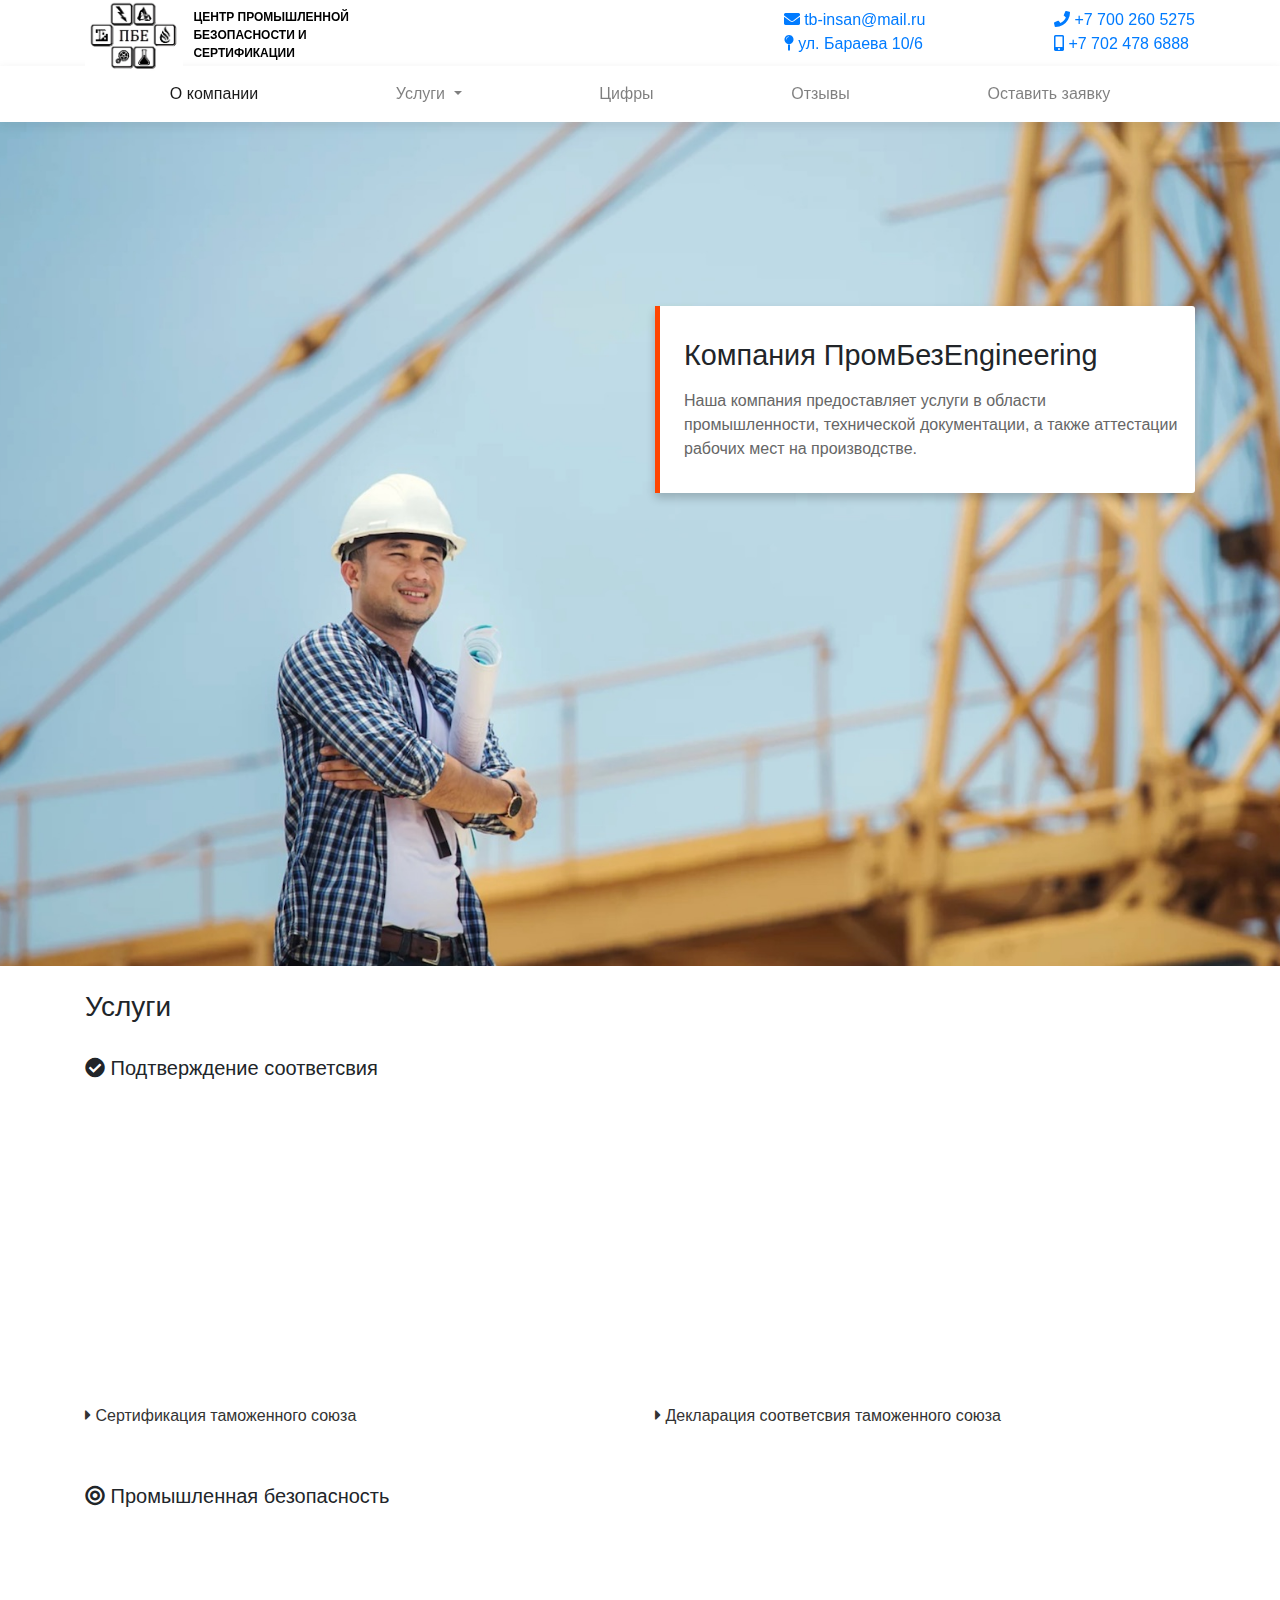
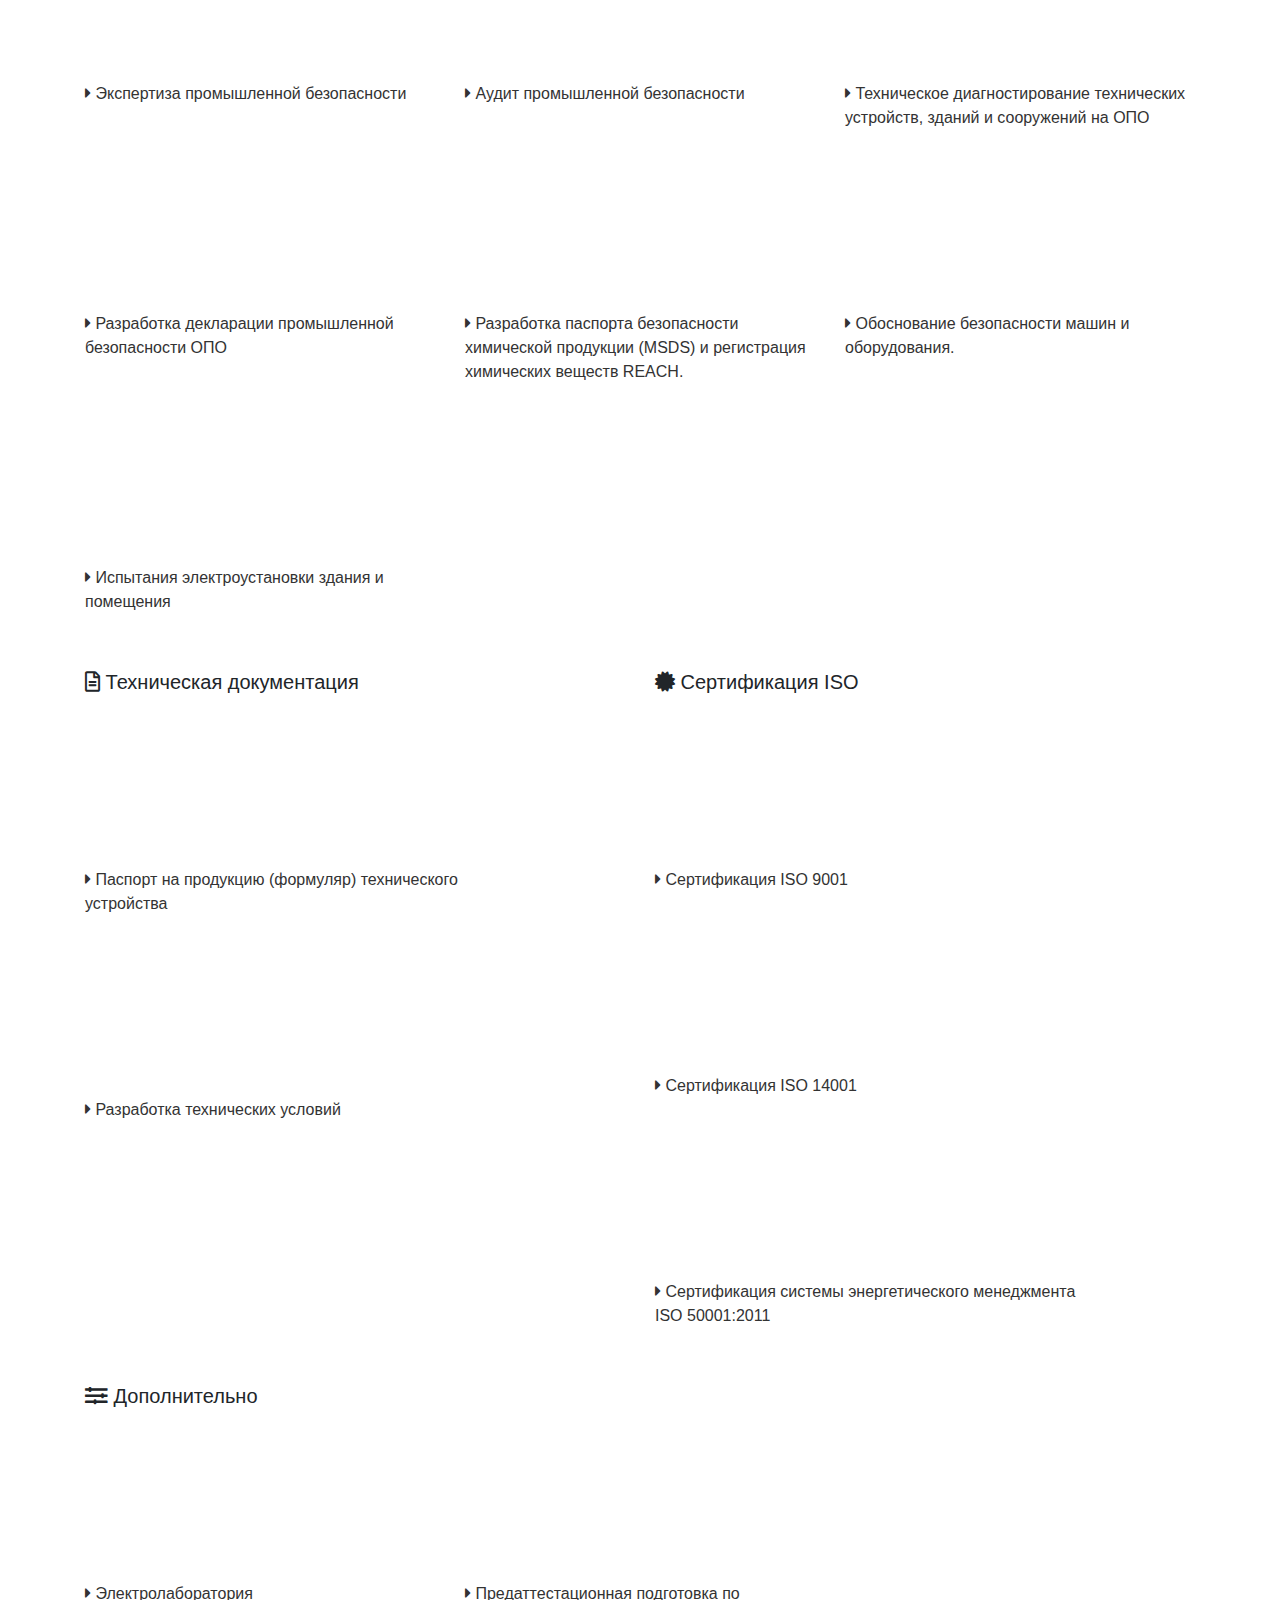
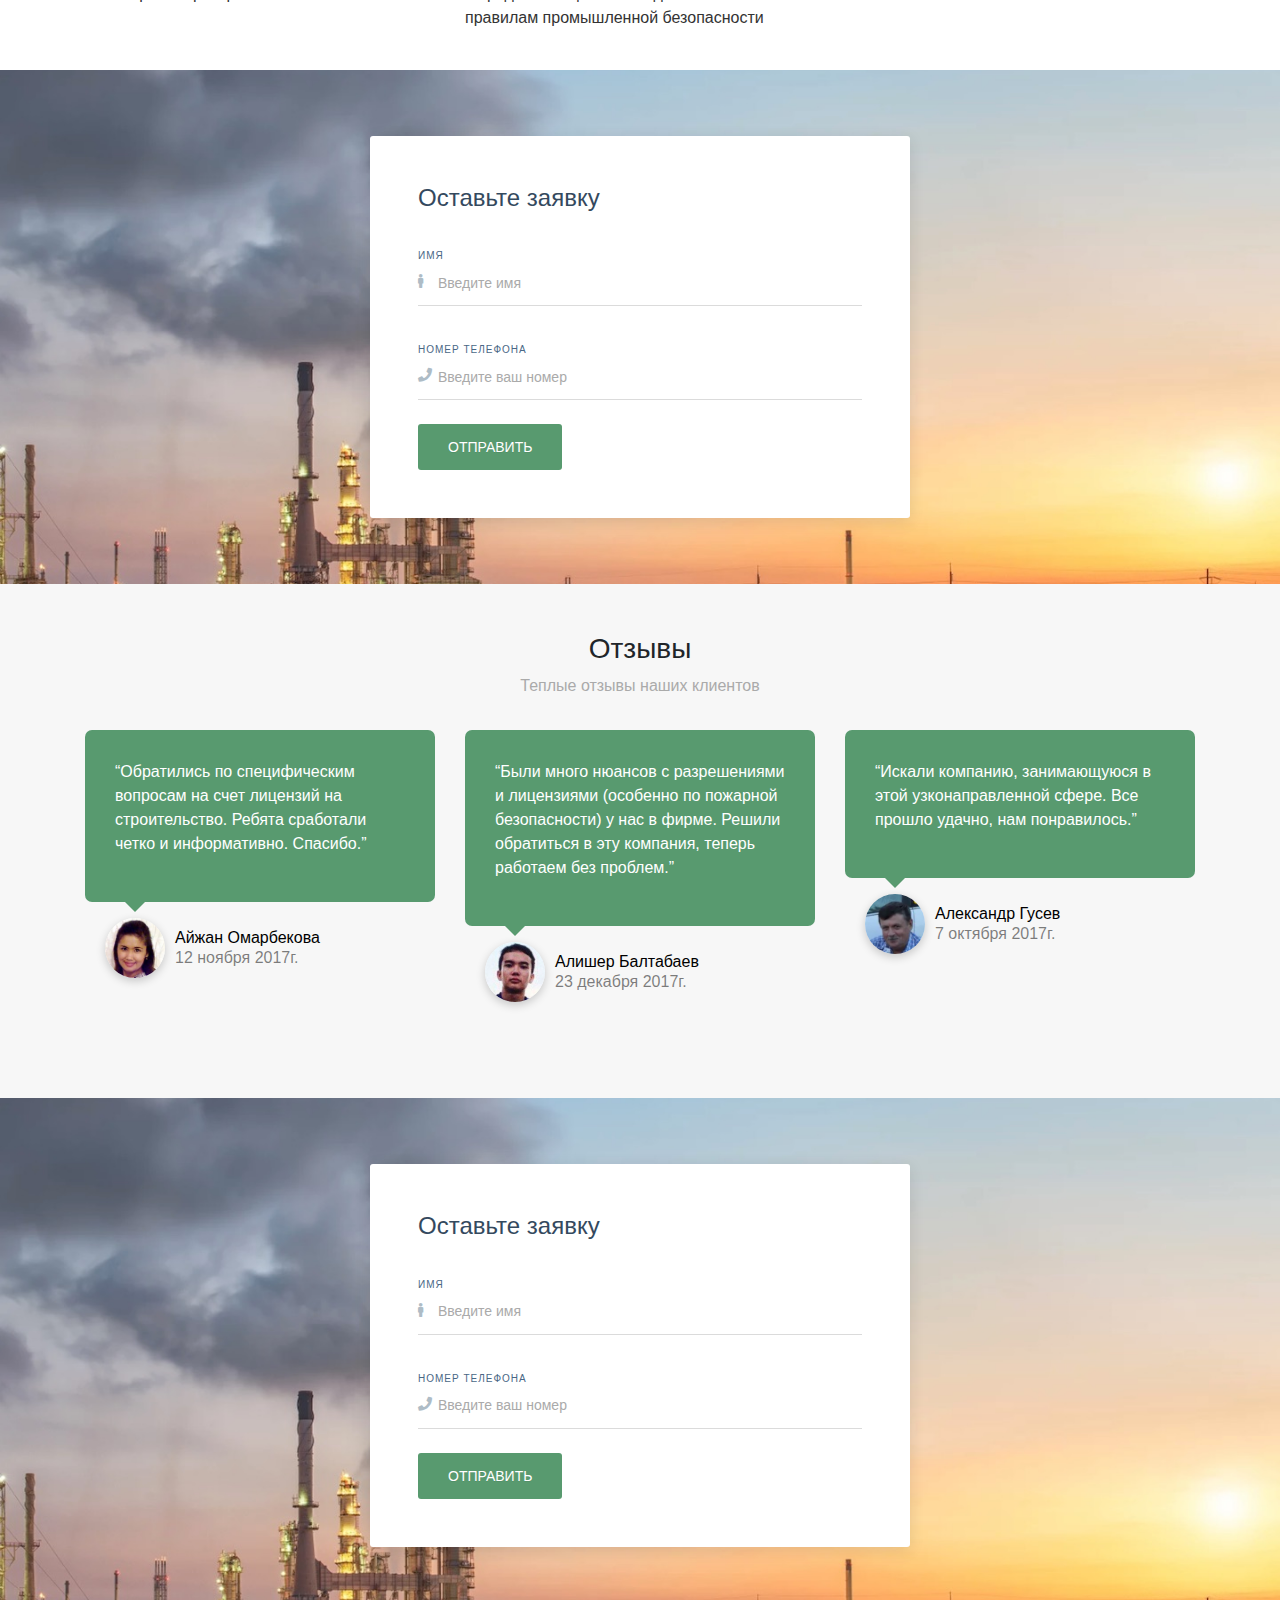
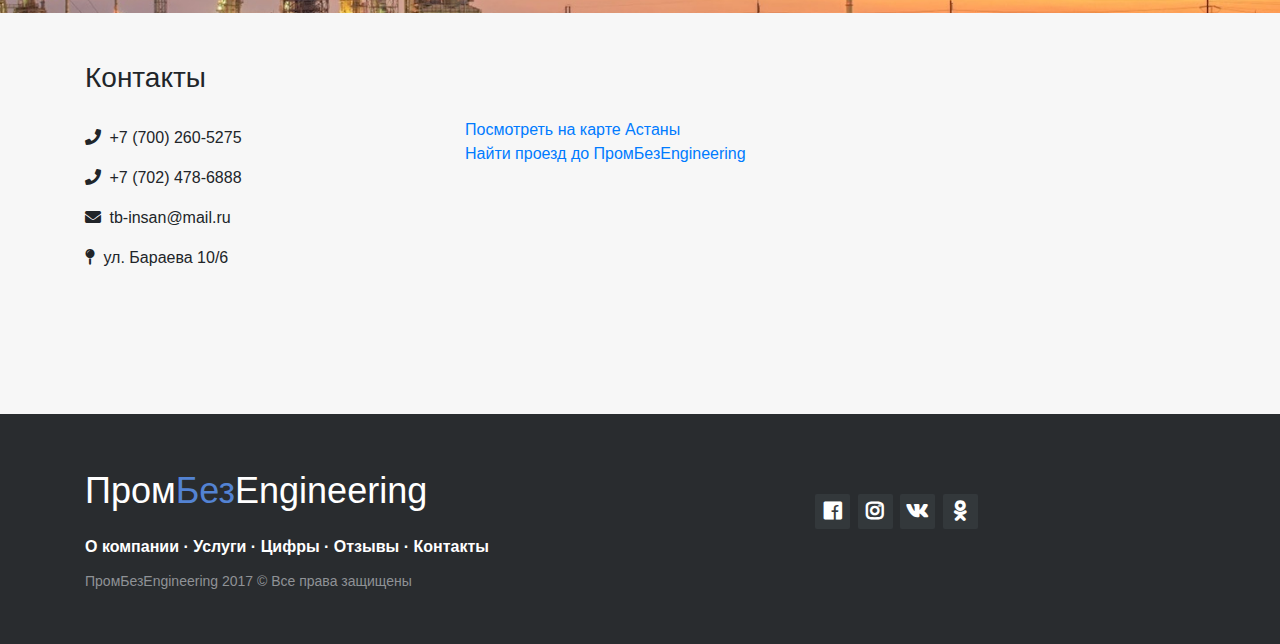
==== commit f11f5144: "Удалены данные о Серконс, Увеличен Логотип" ====
--- a/index.html
+++ b/index.html
@@ -37,7 +37,10 @@
                         <span class="fas fa-bars"></span>
                     </button>
                     <div class="logo-container mx-auto ml-md-0 col-4 text-center text-md-left">
-                        <a href="index.html"> <img src="img/logo.jpg" height="55px"> </a>
+                        <a href="index.html"> 
+                            <img src="img/logo.jpg"> 
+                            <span>Центр промышленной безопасности и сертификации</span>
+                        </a>
                     </div>
                     <div class="d-md-flex d-none information-container ml-auto col-6 row mr-0">
                         <div class="social-links ml-auto">
@@ -250,7 +253,7 @@
                                             <p><span class="fas fa-arrow-circle-right"></span> Перейти</p>
                                         </div>
                                     </div>
-                                    <p class="my-0"><span class="fas fa-caret-right"></span> Разработка технических условий с регистрацией и согласованием</p>
+                                    <p class="my-0"><span class="fas fa-caret-right"></span> Разработка технических условий</p>
                                 </a>
                             </div>
                         </div>
@@ -310,7 +313,7 @@
                                             <p><span class="fas fa-arrow-circle-right"></span> Перейти</p>
                                         </div>
                                     </div>
-                                    <p class="my-0"><span class="fas fa-caret-right"></span> Предаттестационная подготовка по правилам промышленной безопасности и Аттестация специалистов в Ростехнадзоре</p>
+                                    <p class="my-0"><span class="fas fa-caret-right"></span> Предаттестационная подготовка по правилам промышленной безопасности</p>
                                 </a>
                             </div>
                         </div>
--- a/css/main.css
+++ b/css/main.css
@@ -13,6 +13,21 @@
     z-index: 1000;
     box-shadow: 0 3px 15px rgba(0,0,0,.1);
 }
+header .logo-container img {
+    float: left;
+    margin-top: -8px;
+    height: 75px;
+}
+header .logo-container span {
+    color: #000;
+    text-transform: uppercase;
+    font-size: 12px;
+    padding-left: 10px;
+    display: block;
+    float: left;
+    font-weight: bold;
+    width: 180px;
+}
 .scroll-view {
     background-color: white;
     box-shadow: 0 3px 10px rgba(0,0,0,.15);
@@ -26,9 +41,13 @@
 .navbar {
     background-color: #fff;
     box-shadow: 0 3px 10px rgba(50,50,50,.1);
+    position: relative;
+    z-index: 99;
 }
 #top-header{
     height: 66px;
+    position: relative;
+    z-index: 100;
 }
 #home {
     height: 100vh;
@@ -418,6 +437,14 @@
 /* If you don't want the footer to be responsive, remove these media queries */
 
 @media (max-width: 880px) {
+    header .logo-container img {
+        float: left;
+        margin-top: -3px;
+        height: 57px;
+    }
+    header .logo-container span {
+        display: none;
+    } 
 
     .footer-distributed{
         font: bold 14px sans-serif;
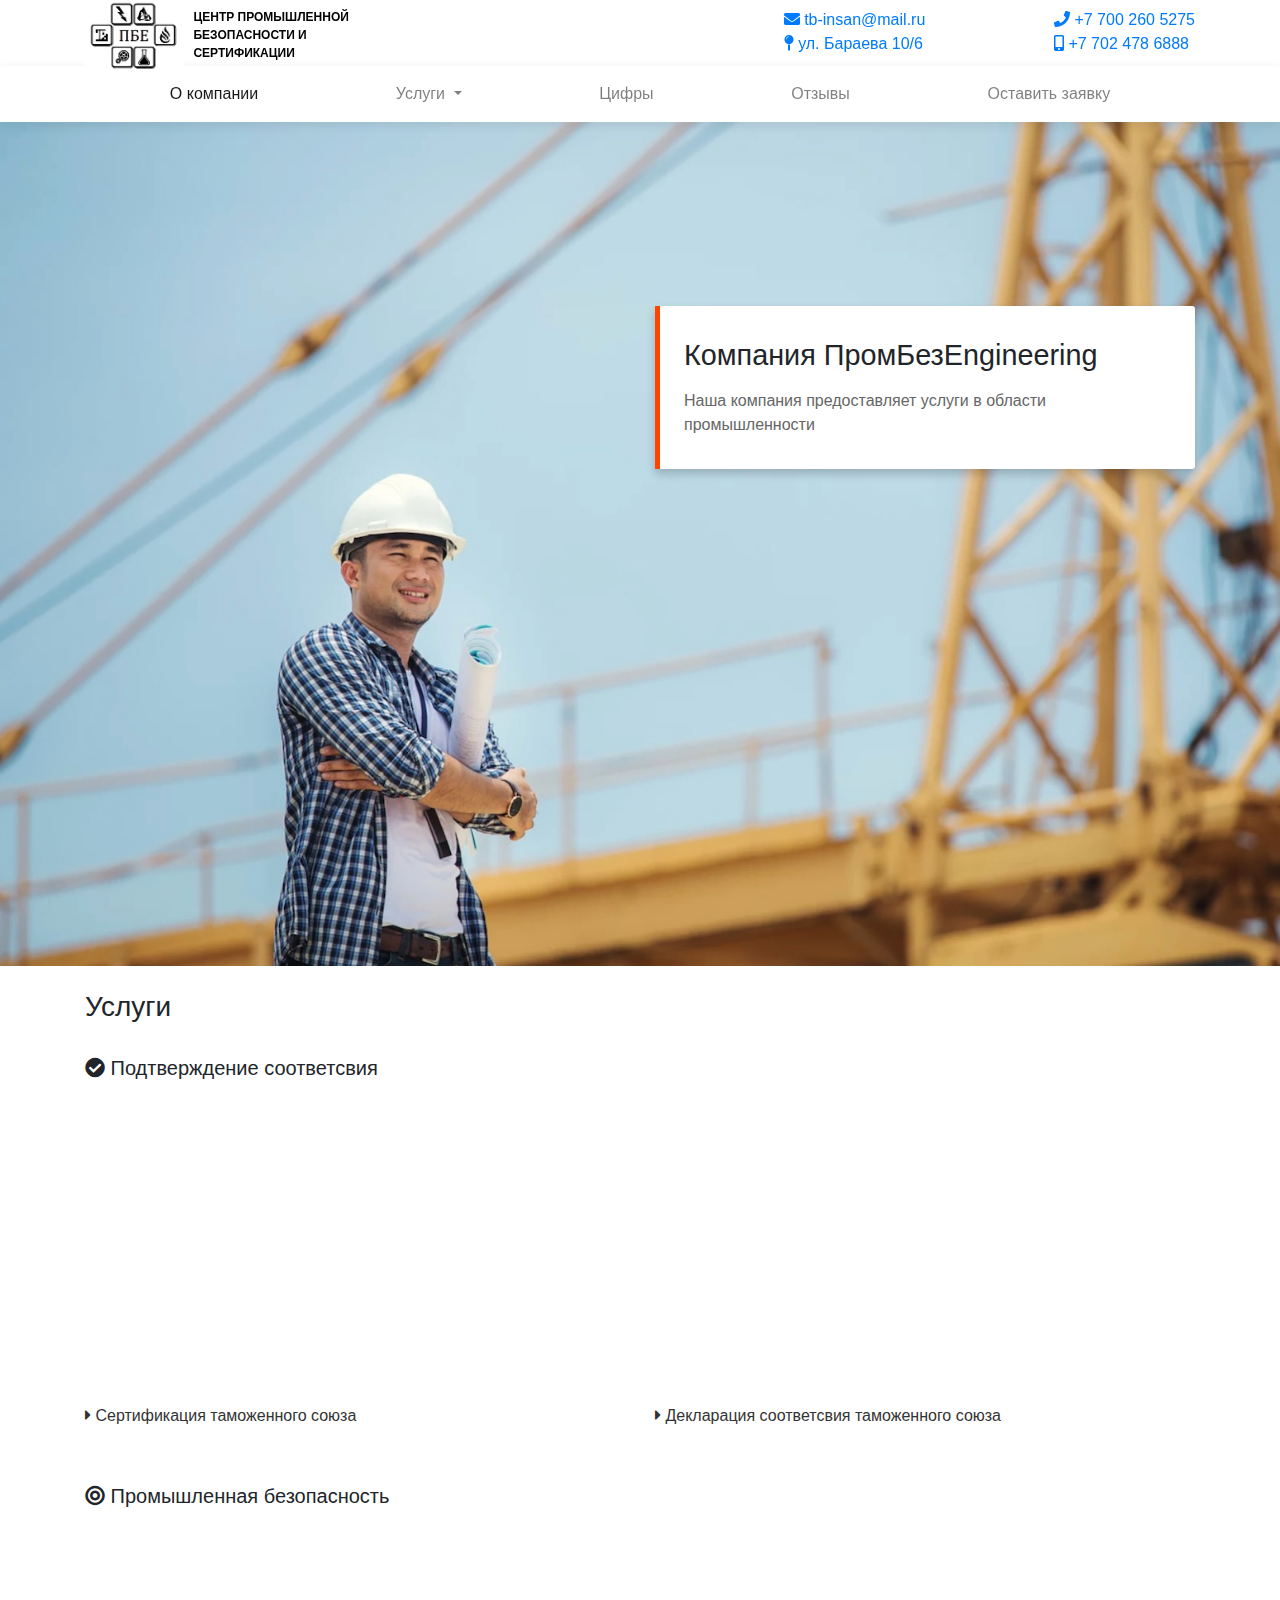
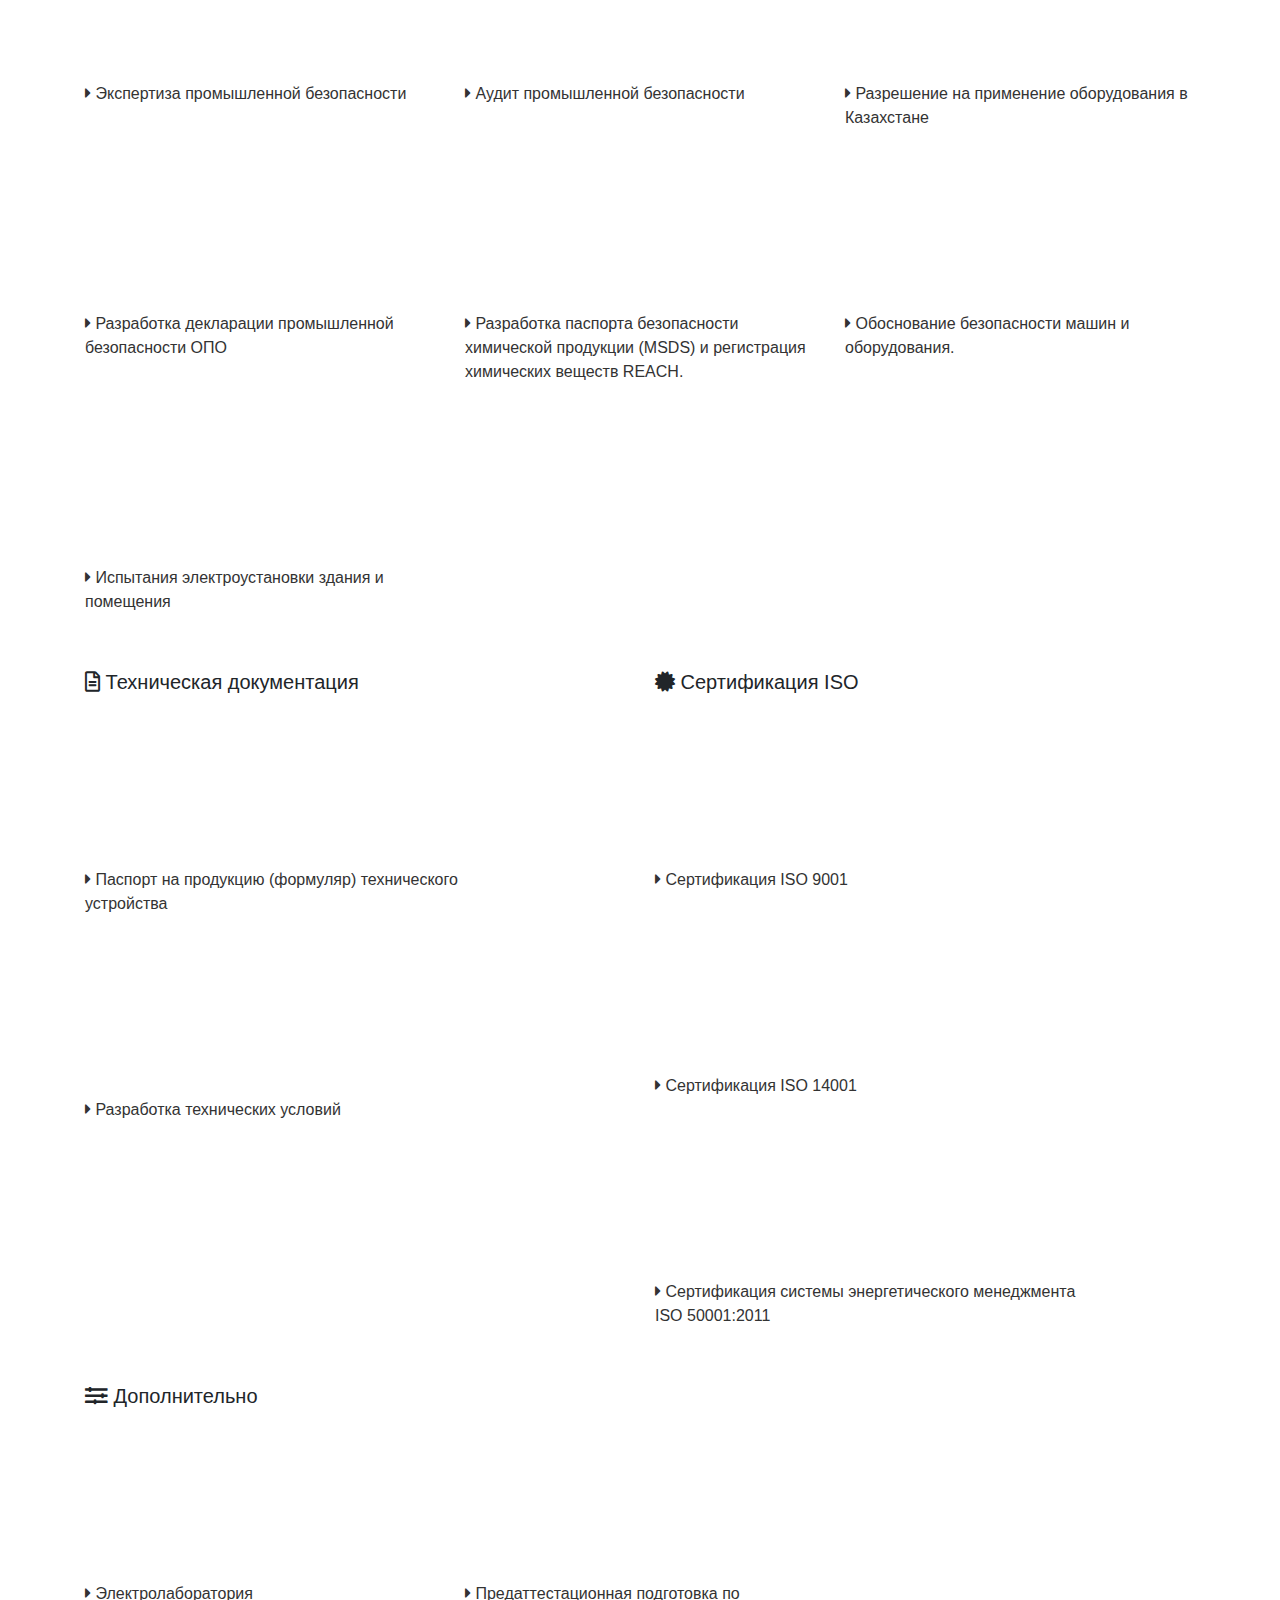
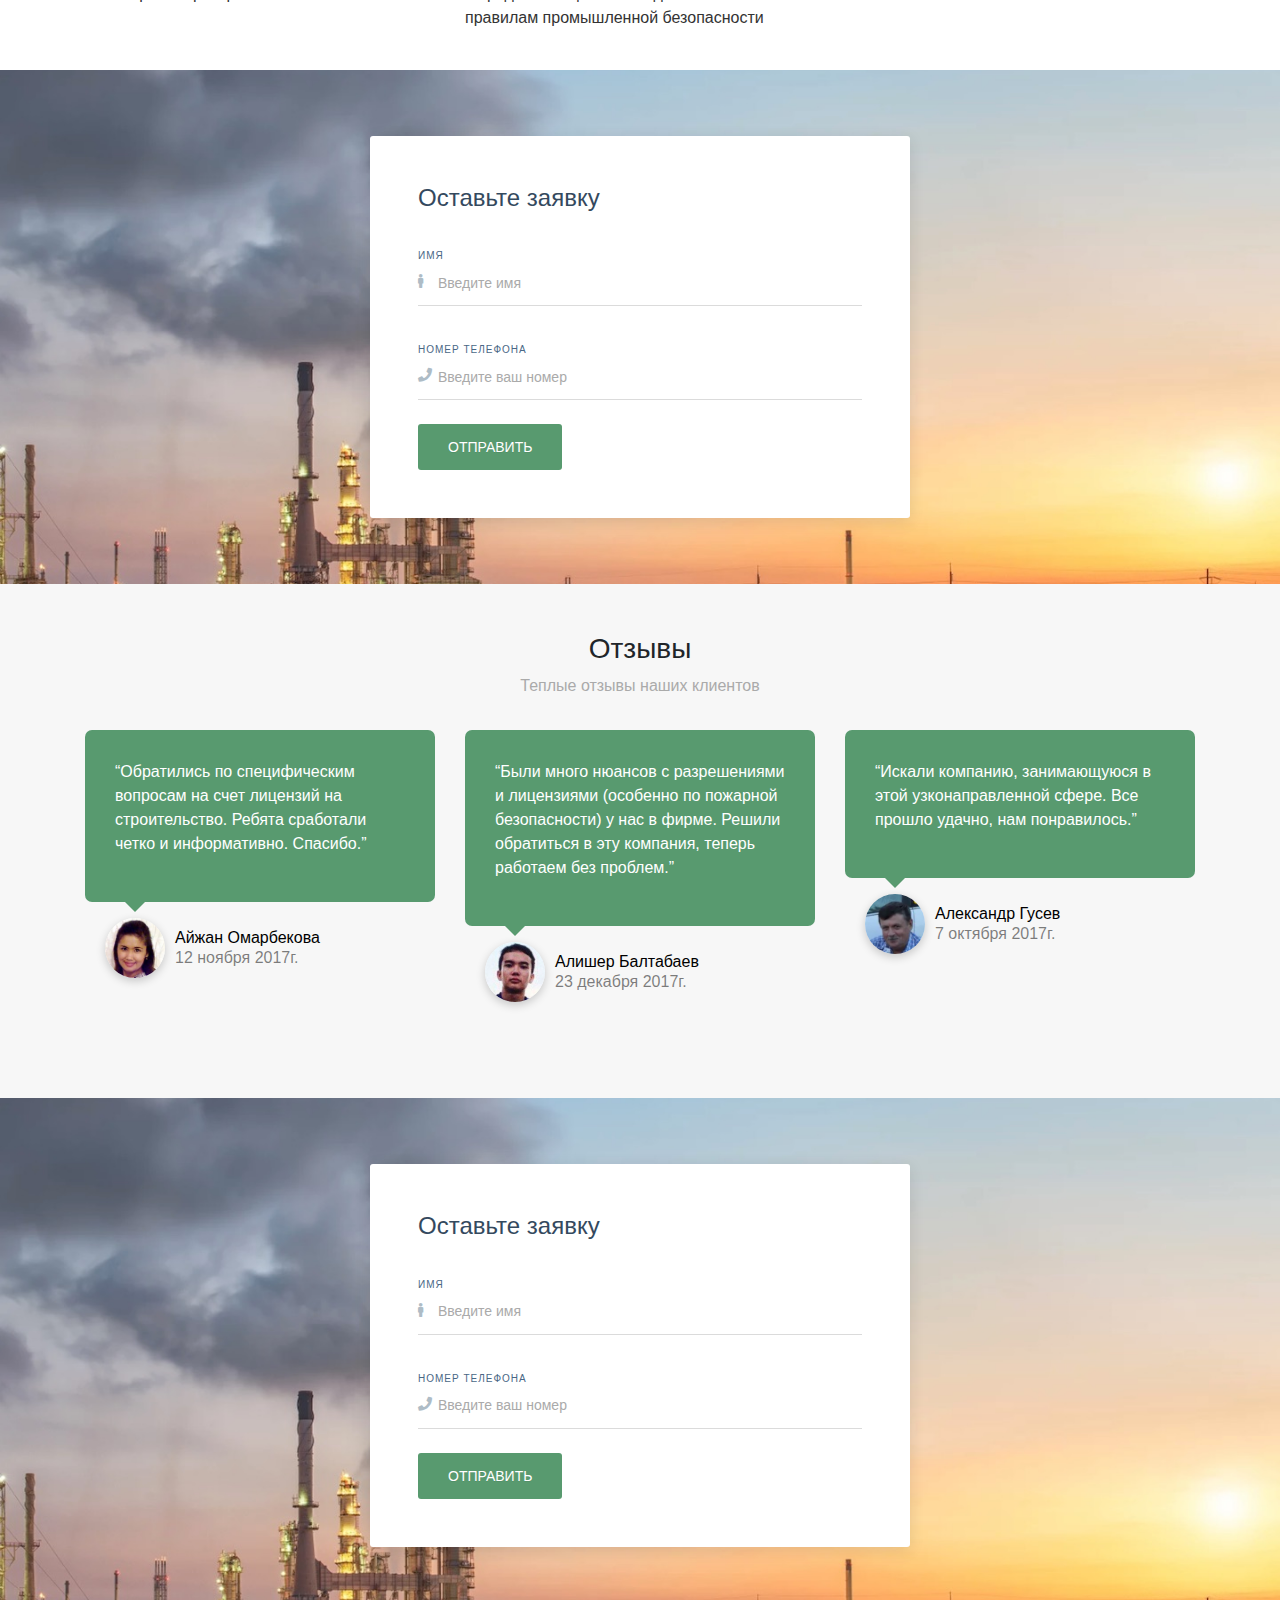
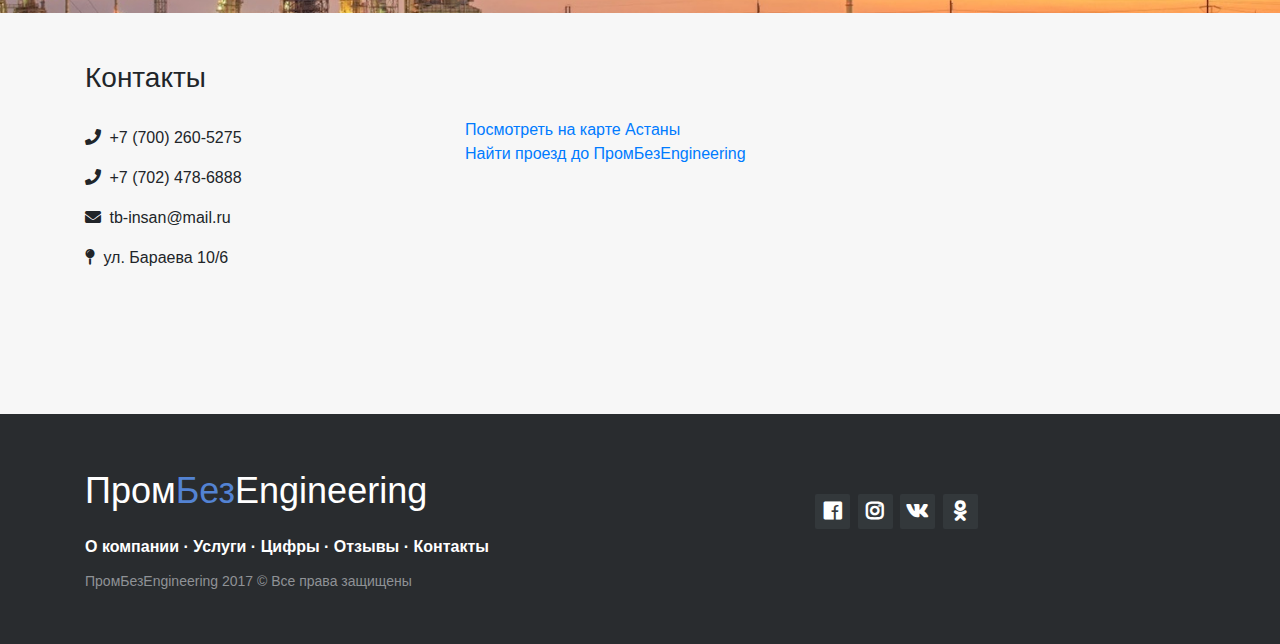
==== commit 542ff25f: "Fixed some articles" ====
--- a/index.html
+++ b/index.html
@@ -120,7 +120,7 @@
                             <div class="home-utp p-3 pl-4">
                                 <h3 class="my-3">Компания ПромБезEngineering</h3>
                                 <p style="color: #666;">
-                                    Наша компания предоставляет услуги в области промышленности, технической документации, а также аттестации рабочих мест на производстве.
+                                    Наша компания предоставляет услуги в области промышленности
                                 </p>
                             </div>
                         </div>
@@ -182,17 +182,17 @@
                                 </a>
                             </div>
                             <div class="col-md-4 mb-4 PB-item service-item">
-                                <a href="promyshlennaya_bezopasnost.html#TDTU">
+                                <a href="promyshlennaya_bezopasnost.html#RNPOVK">
                                     <div class="image-container" style="background-image: url(http://standart-moscow.ru/images/content-pictures/13.jpg); background-position-x: right">
                                         <div class="hover-screen">
                                             <p><span class="fas fa-arrow-circle-right"></span> Перейти</p>
                                         </div>
                                     </div>
-                                    <p class="my-0"><span class="fas fa-caret-right"></span> Техническое диагностирование технических устройств, зданий и сооружений на ОПО</p>
-                                </a>
-                            </div>
-                            <div class="col-md-4 mb-4 PB-item service-item">
-                                <a href="promyshlennaya_bezopasnost.html#RDPBO">
+                                    <p class="my-0"><span class="fas fa-caret-right"></span> Разрешение на применение оборудования в Казахстане</p>
+                                </a>
+                            </div>
+                            <div class="col-md-4 mb-4 PB-item service-item">
+                                <a href="promyshlennaya_bezopasnost.html#RDPB">
                                     <div class="image-container" style="background-image: url(https://pp.userapi.com/c834200/v834200951/7d7d3/CB2hUfBLVLk.jpg)">
                                         <div class="hover-screen">
                                             <p><span class="fas fa-arrow-circle-right"></span> Перейти</p>
